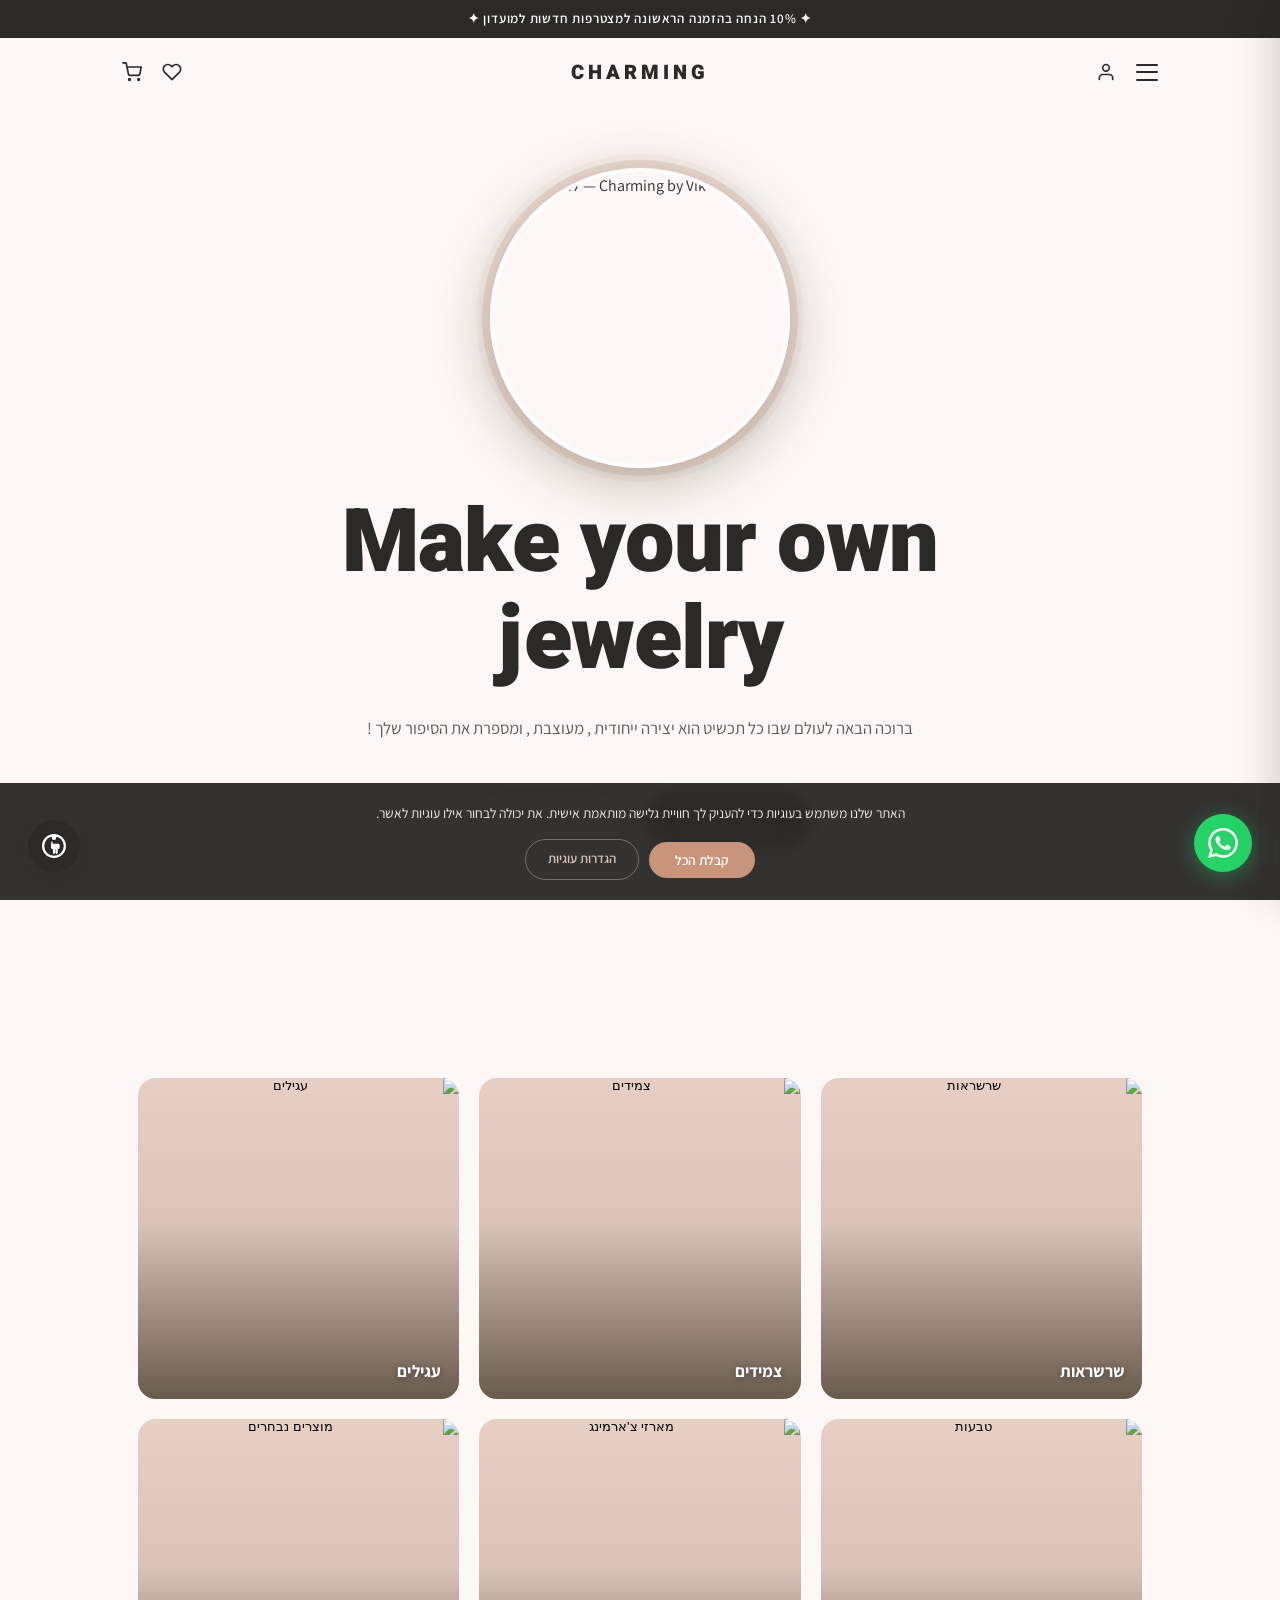
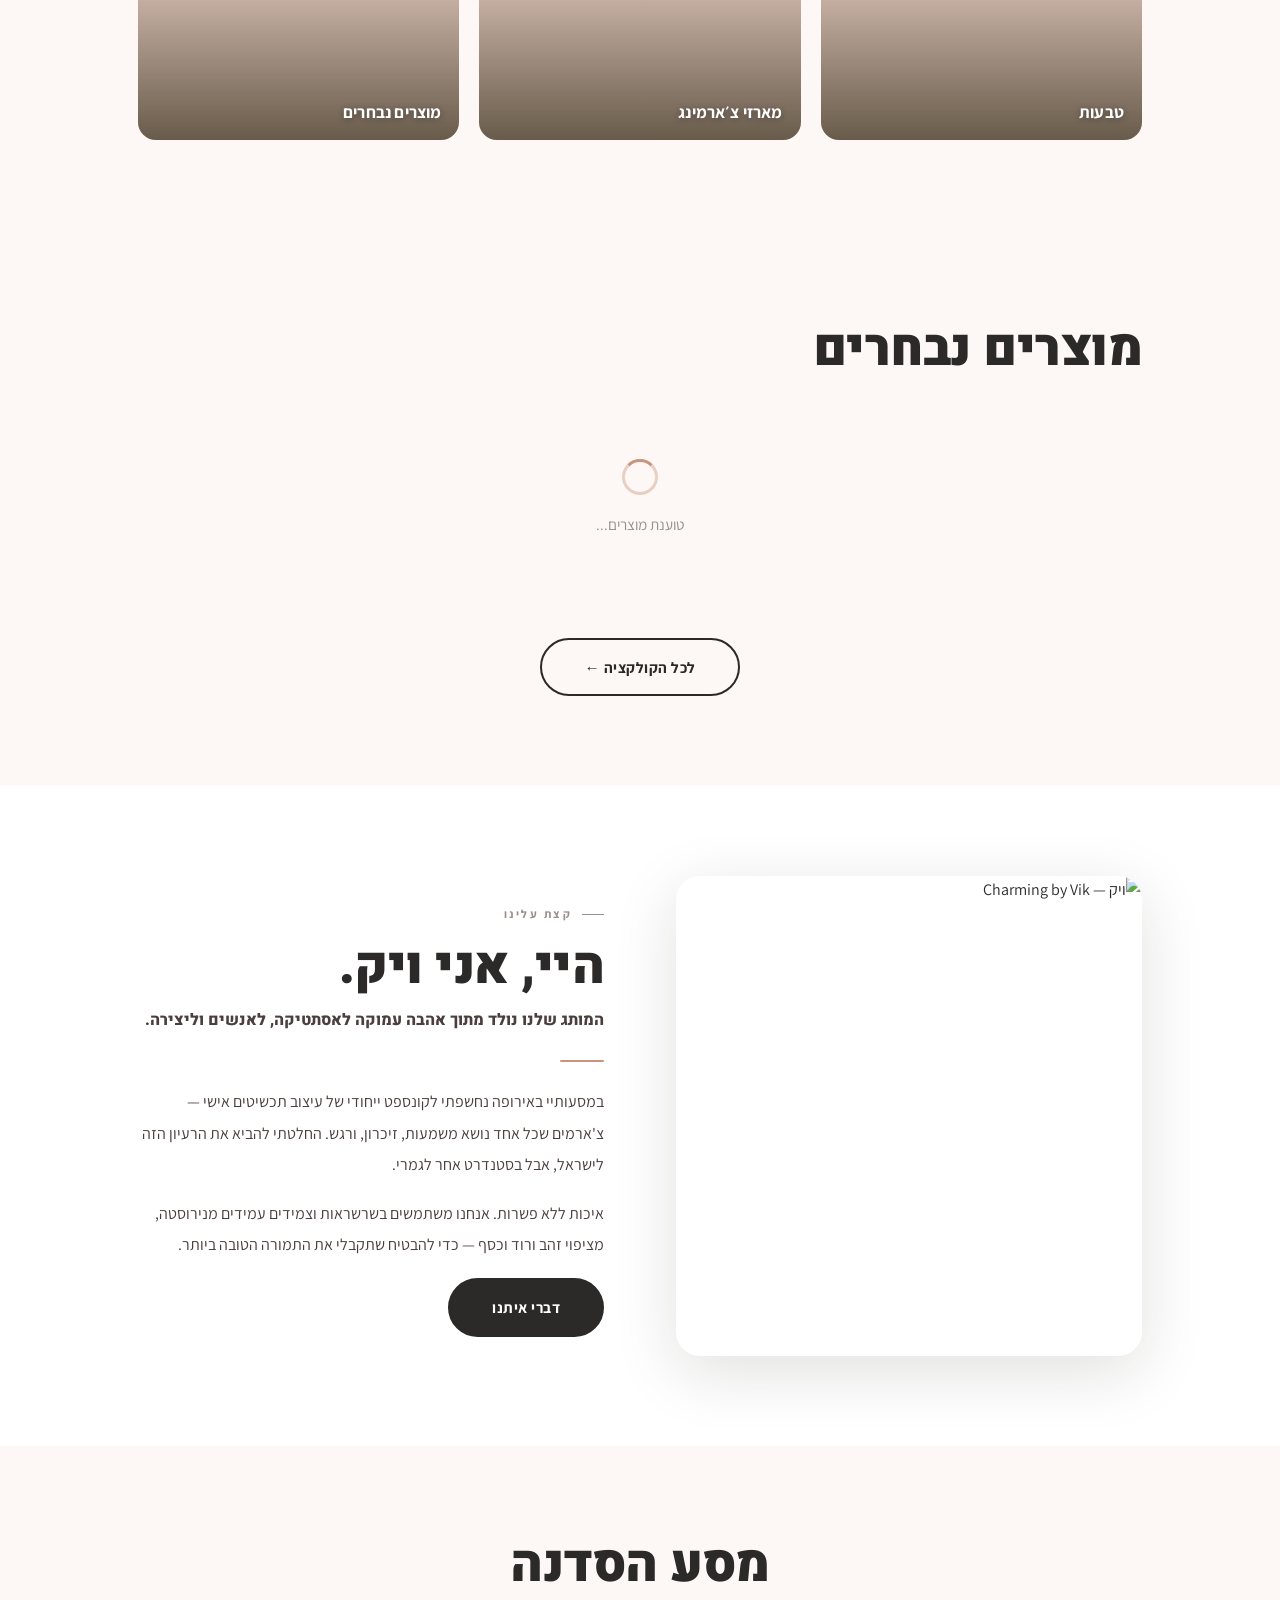
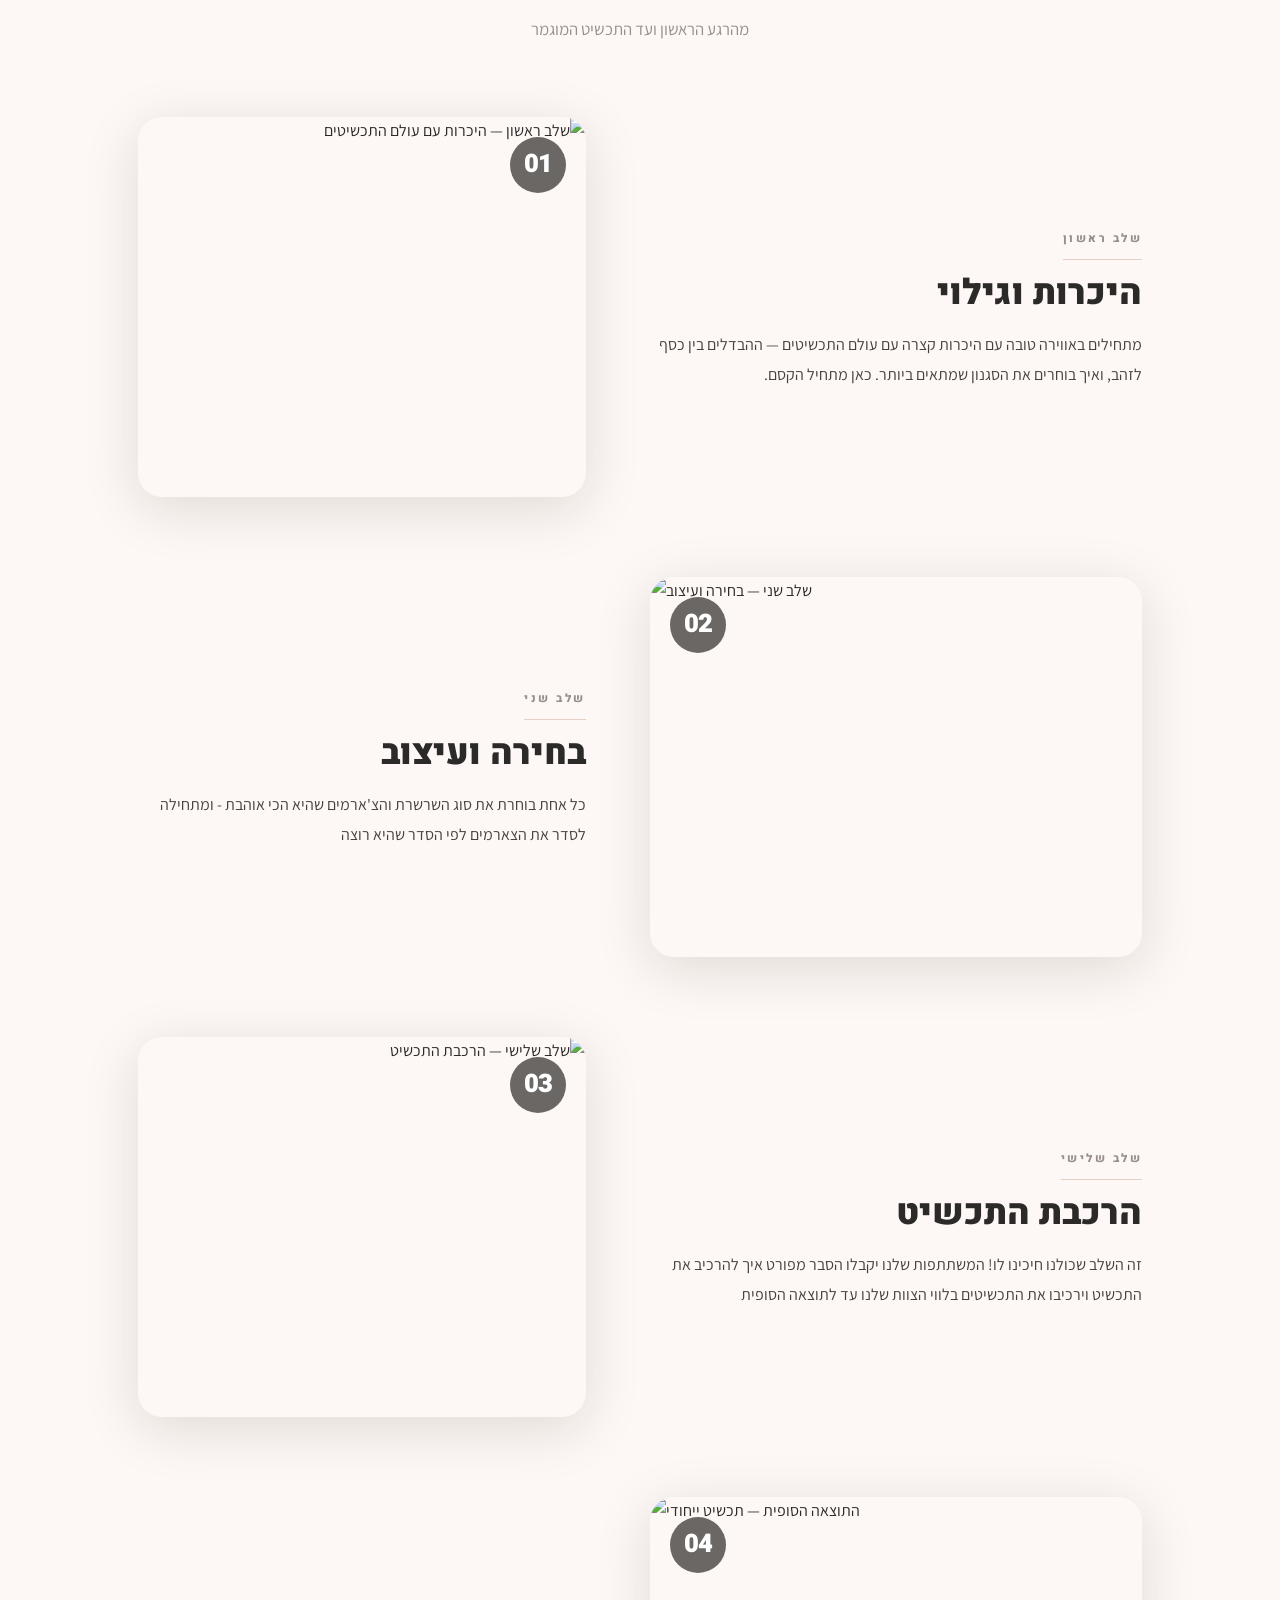
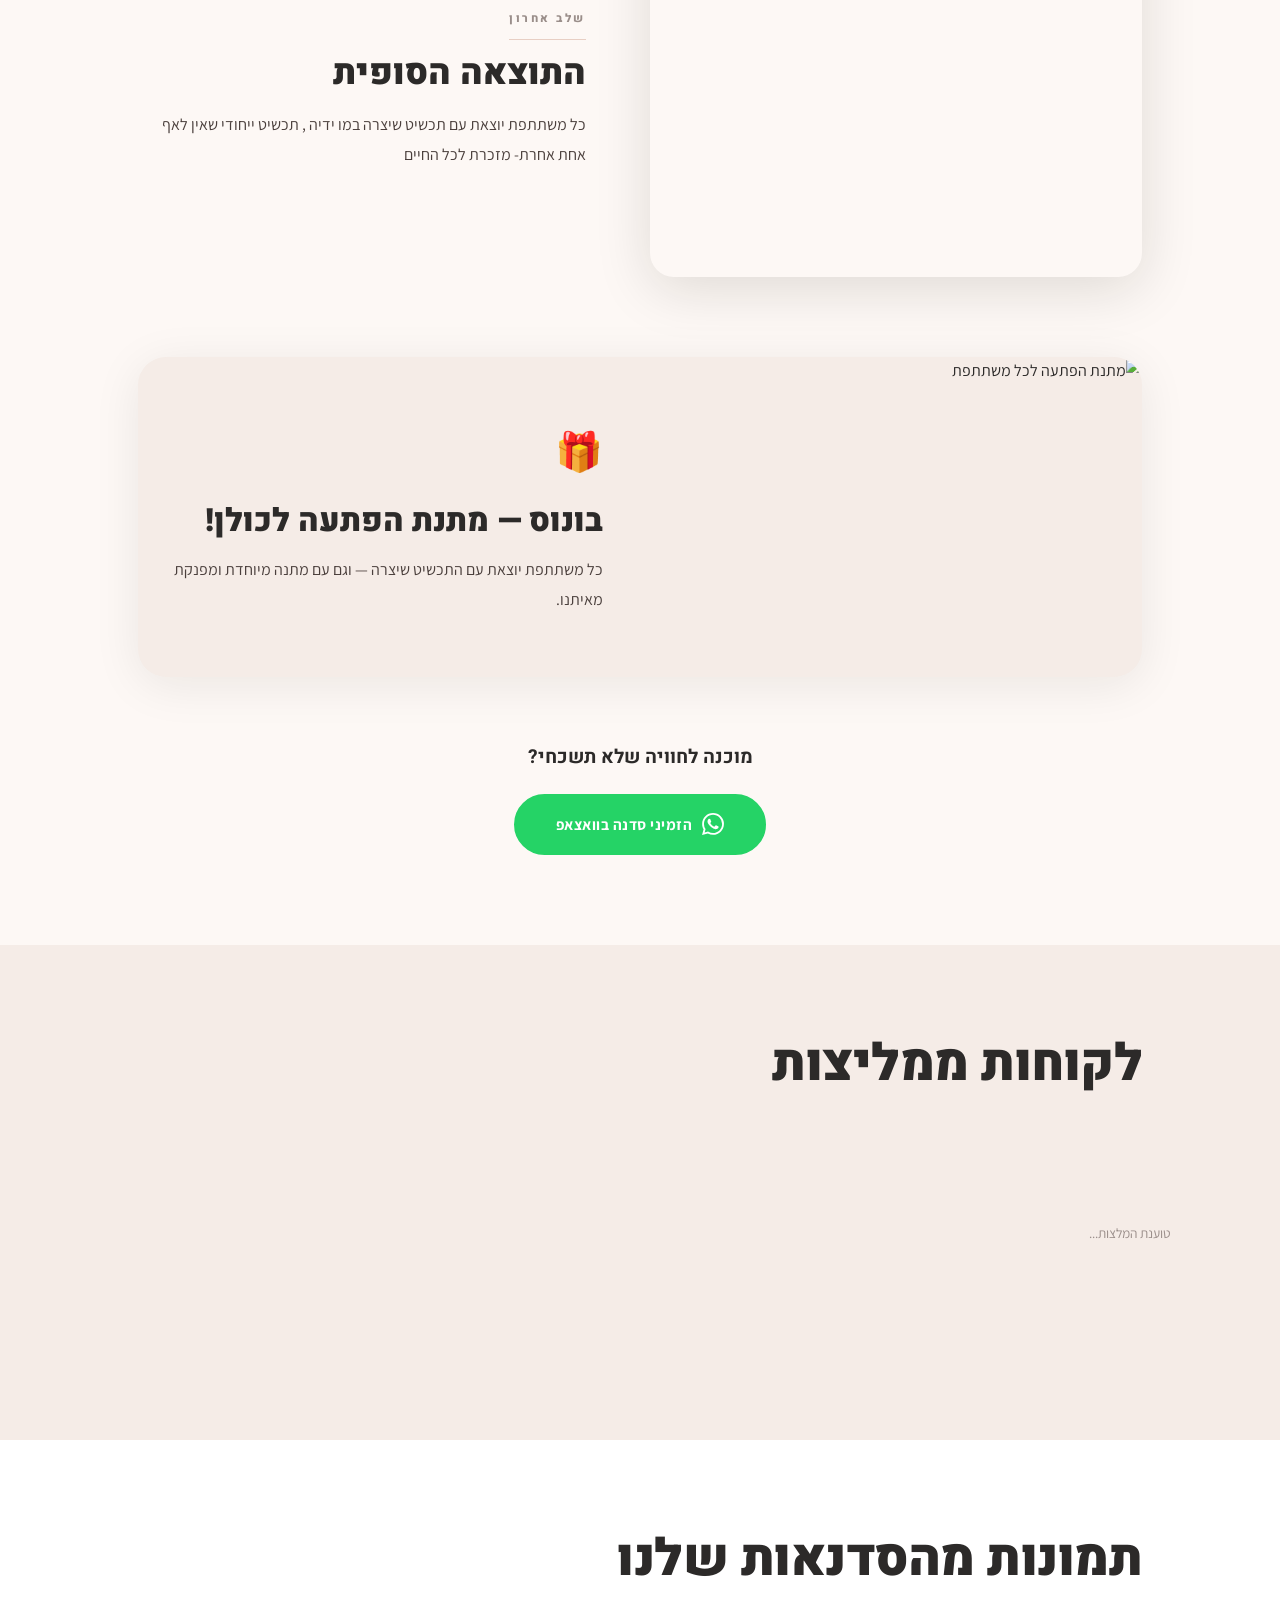
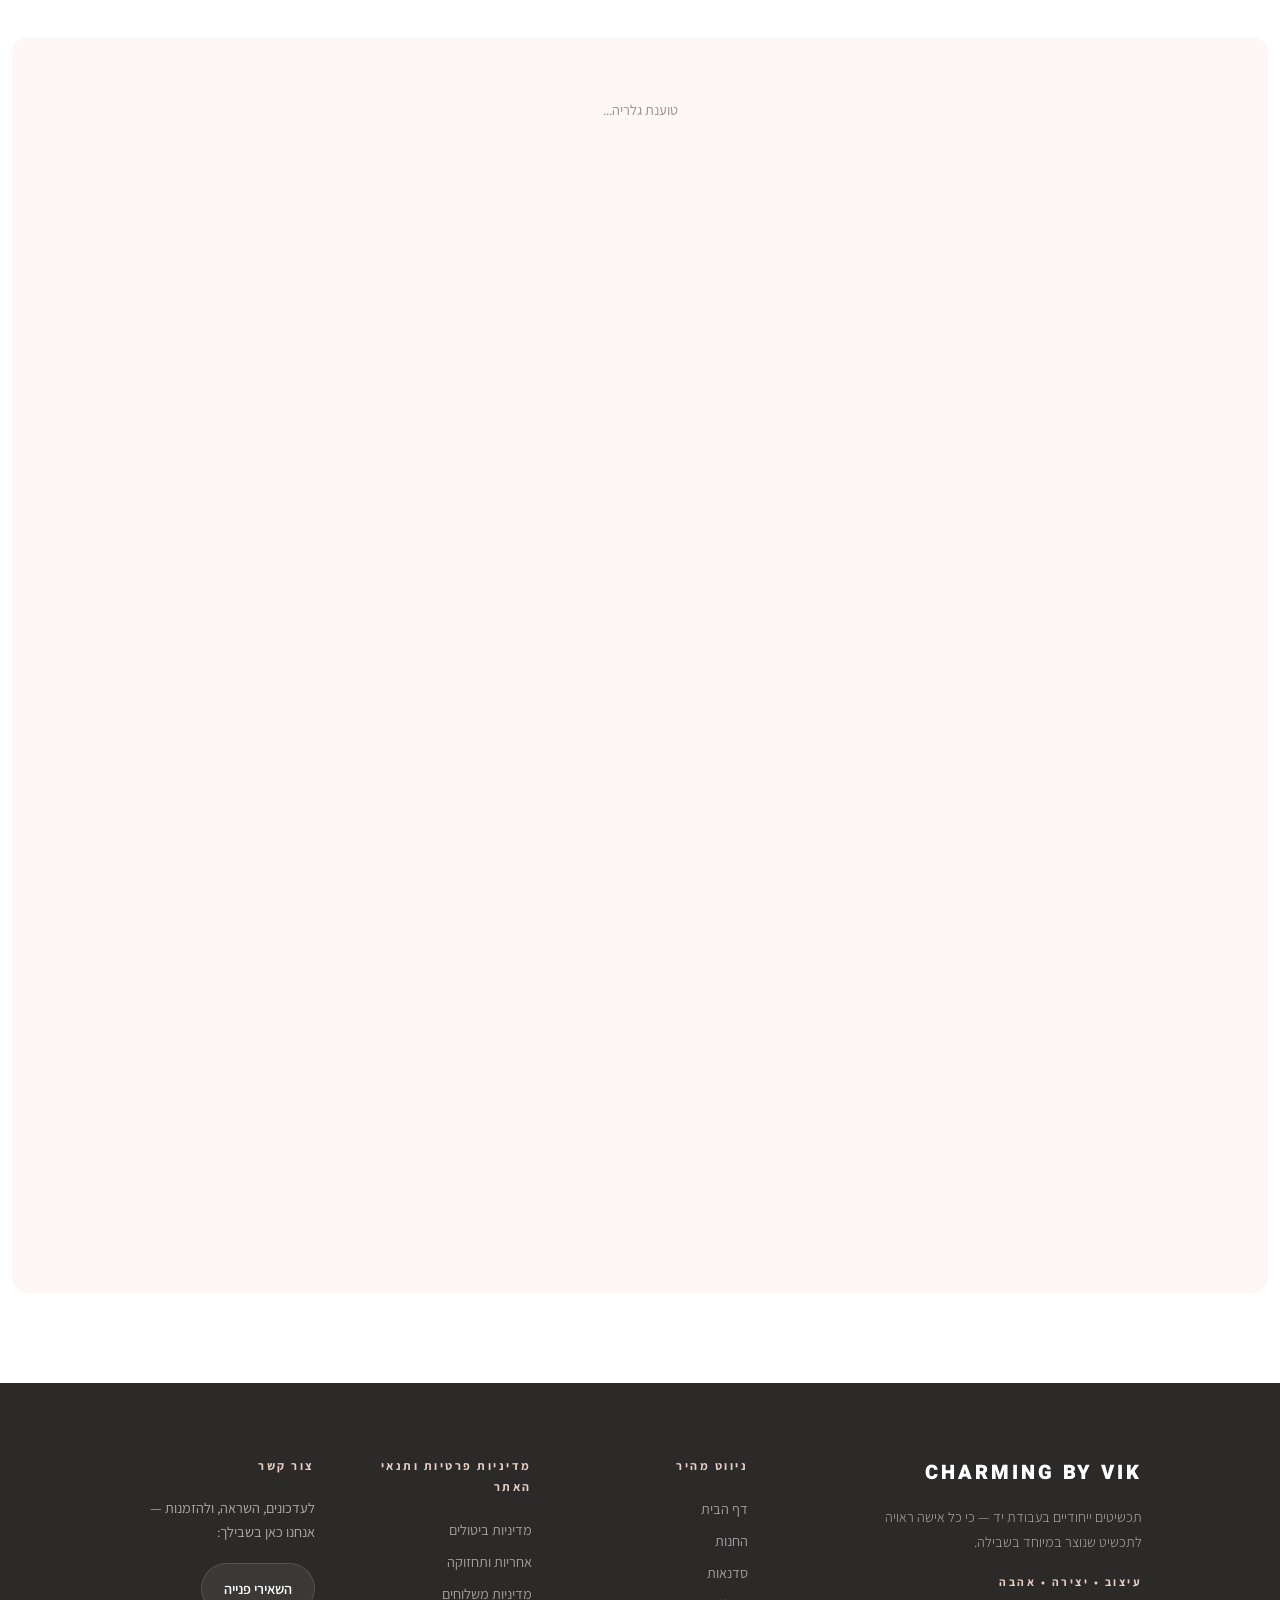
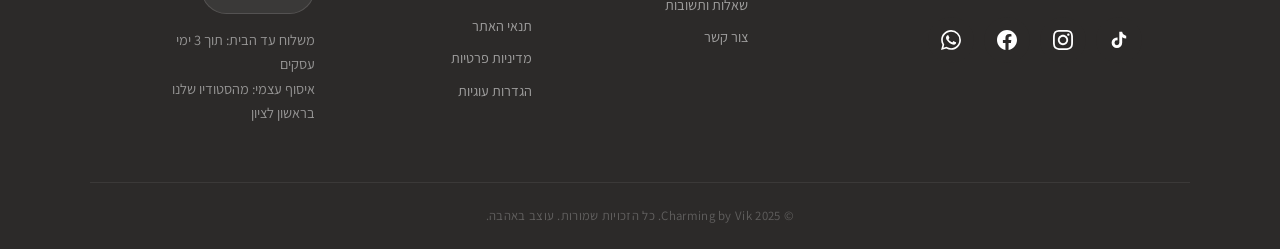
==== index.html @ 774d789e "Fix product page re-render flash: skip duplicate showProduct() if fast-path already rendered" ====
<!DOCTYPE html>
<html lang="he" dir="rtl">
<head>
  <meta charset="UTF-8" />
  <meta name="viewport" content="width=device-width, initial-scale=1.0" />
  <!-- Favicon -->
  <link rel="icon" type="image/png" sizes="32x32" href="https://res.cloudinary.com/dhri2dbek/image/upload/c_thumb,g_center,z_15.0,w_32,h_32,f_auto,q_auto/v1773325210/simbole_xzkmjs.png?v=3">
  <link rel="icon" type="image/png" sizes="16x16" href="https://res.cloudinary.com/dhri2dbek/image/upload/c_thumb,g_center,z_15.0,w_16,h_16,f_auto,q_auto/v1773325210/simbole_xzkmjs.png?v=3">
  <link rel="apple-touch-icon" href="https://res.cloudinary.com/dhri2dbek/image/upload/c_thumb,g_center,z_15.0,w_180,h_180,f_auto,q_auto/v1773325210/simbole_xzkmjs.png?v=3">
  <title>Charming by Vik | תכשיטים ייחודיים בעבודת יד</title>
  <link rel="preconnect" href="https://fonts.googleapis.com" />
  <link rel="preconnect" href="https://fonts.gstatic.com" crossorigin />
  <link rel="preconnect" href="https://res.cloudinary.com" />
  <link rel="stylesheet" href="style.css?v=5" />
  <link href="https://fonts.googleapis.com/css2?family=Assistant:wght@300;400;600;700&family=Heebo:wght@400;700;800;900&display=swap" rel="stylesheet" />
  <link rel="stylesheet" href="https://cdnjs.cloudflare.com/ajax/libs/font-awesome/6.5.0/css/all.min.css" />
  <script src="lang-init.js?v=3"></script>
  <!-- GA4 — consent-gated -->
  <script async src="https://www.googletagmanager.com/gtag/js?id=G-MBC09YG3HY"></script>
  <script src="gtag-init.js"></script>
</head>
<body class="has-ticker">

  <!-- ===== ANNOUNCEMENT BANNER ===== -->
  <div class="ticker-bar" role="banner" aria-label="הודעה">
    <span class="announcement-text" data-i18n="announcement">✦ 10% הנחה בהזמנה הראשונה למצטרפות חדשות למועדון ✦</span>
  </div>
  <script src="banner.js" type="module"></script>

  <!-- Navigation -->
  <header class="navbar">
    <div class="nav-container">
      <div class="nav-side nav-side-end">
        <button class="nav-hamburger" aria-label="פתח תפריט" aria-expanded="false">
          <span></span><span></span><span></span>
        </button>
        <button id="nav-user-btn" class="nav-icon-btn" aria-label="אזור אישי" title="אזור אישי" data-logged-in="0">
          <svg xmlns="http://www.w3.org/2000/svg" width="20" height="20" viewBox="0 0 24 24" fill="none" stroke="currentColor" stroke-width="2" stroke-linecap="round" stroke-linejoin="round"><path d="M20 21v-2a4 4 0 0 0-4-4H8a4 4 0 0 0-4 4v2"/><circle cx="12" cy="7" r="4"/></svg>
        </button>
      </div>
      <a href="index.html" class="logo">CHARMING</a>
      <div class="nav-side nav-side-start">
        <button id="nav-wishlist-btn" class="nav-icon-btn" aria-label="מוצרים שאהבתי" title="מוצרים שאהבתי" style="position:relative;">
          <svg xmlns="http://www.w3.org/2000/svg" width="20" height="20" viewBox="0 0 24 24" fill="none" stroke="currentColor" stroke-width="2" stroke-linecap="round" stroke-linejoin="round"><path d="M20.84 4.61a5.5 5.5 0 0 0-7.78 0L12 5.67l-1.06-1.06a5.5 5.5 0 0 0-7.78 7.78l1.06 1.06L12 21.23l7.78-7.78 1.06-1.06a5.5 5.5 0 0 0 0-7.78z"/></svg>
          <span class="wishlist-badge" style="display:none;">0</span>
        </button>
        <button id="nav-cart-btn" class="nav-icon-btn" aria-label="עגלת קניות" title="עגלת קניות" style="position:relative;">
          <svg xmlns="http://www.w3.org/2000/svg" width="20" height="20" viewBox="0 0 24 24" fill="none" stroke="currentColor" stroke-width="2" stroke-linecap="round" stroke-linejoin="round"><circle cx="9" cy="21" r="1"/><circle cx="20" cy="21" r="1"/><path d="M1 1h4l2.68 13.39a2 2 0 0 0 2 1.61h9.72a2 2 0 0 0 2-1.61L23 6H6"/></svg>
          <span class="cart-badge" style="display:none;">0</span>
        </button>
      </div>
      <nav>
        <ul class="nav-links">
          <li class="nav-top-row">
            <span id="auth-nav-item" class="nav-auth-slot"><a href="#" class="auth-nav-link" id="auth-nav-btn" data-i18n="nav_login">התחברות / הרשמה</a></span>
            <div class="lang-dropdown"><button class="lang-dropdown-btn" aria-label="שפה">Lang</button><div class="lang-dropdown-menu"><button data-lang="he">עברית</button><button data-lang="en">English</button></div></div>
          </li>
          <li class="nav-item-link"><a href="workshops.html" data-i18n="nav_workshops">סדנאות צ'ארמינג</a></li>
          <li class="nav-section-header" data-i18n="nav_shop">חנות</li>
          <li class="nav-item-link"><a href="shop.html" data-i18n="menu_all_collection">כל הקולקציה</a></li>
          <li class="nav-item-expandable">
            <button type="button" class="nav-expand-btn" aria-expanded="false">
              <span>שרשראות</span>
              <svg class="nav-chevron" width="16" height="16" viewBox="0 0 24 24" fill="none" stroke="currentColor" stroke-width="2" stroke-linecap="round" stroke-linejoin="round"><polyline points="6 9 12 15 18 9"/></svg>
            </button>
            <ul class="nav-sublist">
              <li><a href="shop.html?cat=%D7%A9%D7%A8%D7%A9%D7%A8%D7%90%D7%95%D7%AA">כל השרשראות</a></li>
              <li><a href="shop.html?cat=%D7%A9%D7%A8%D7%A9%D7%A8%D7%90%D7%95%D7%AA&sale=1">שרשראות במבצע</a></li>
            </ul>
          </li>
          <li class="nav-item-expandable">
            <button type="button" class="nav-expand-btn" aria-expanded="false">
              <span>צמידים</span>
              <svg class="nav-chevron" width="16" height="16" viewBox="0 0 24 24" fill="none" stroke="currentColor" stroke-width="2" stroke-linecap="round" stroke-linejoin="round"><polyline points="6 9 12 15 18 9"/></svg>
            </button>
            <ul class="nav-sublist">
              <li><a href="shop.html?cat=%D7%A6%D7%9E%D7%99%D7%93%D7%99%D7%9D">כל הצמידים</a></li>
              <li><a href="shop.html?cat=%D7%A6%D7%9E%D7%99%D7%93%D7%99%D7%9D&sale=1">צמידים במבצע</a></li>
            </ul>
          </li>
          <li class="nav-item-expandable">
            <button type="button" class="nav-expand-btn" aria-expanded="false">
              <span>עגילים</span>
              <svg class="nav-chevron" width="16" height="16" viewBox="0 0 24 24" fill="none" stroke="currentColor" stroke-width="2" stroke-linecap="round" stroke-linejoin="round"><polyline points="6 9 12 15 18 9"/></svg>
            </button>
            <ul class="nav-sublist">
              <li><a href="shop.html?cat=%D7%A2%D7%92%D7%99%D7%9C%D7%99%D7%9D">כל העגילים</a></li>
              <li><a href="shop.html?cat=%D7%A2%D7%92%D7%99%D7%9C%D7%99%D7%9D&sale=1">עגילים במבצע</a></li>
            </ul>
          </li>
          <li class="nav-item-expandable">
            <button type="button" class="nav-expand-btn" aria-expanded="false">
              <span>טבעות</span>
              <svg class="nav-chevron" width="16" height="16" viewBox="0 0 24 24" fill="none" stroke="currentColor" stroke-width="2" stroke-linecap="round" stroke-linejoin="round"><polyline points="6 9 12 15 18 9"/></svg>
            </button>
            <ul class="nav-sublist">
              <li><a href="shop.html?cat=%D7%98%D7%91%D7%A2%D7%95%D7%AA">כל הטבעות</a></li>
              <li><a href="shop.html?cat=%D7%98%D7%91%D7%A2%D7%95%D7%AA&sale=1">טבעות במבצע</a></li>
            </ul>
          </li>
          <li class="nav-item-expandable">
            <button type="button" class="nav-expand-btn" aria-expanded="false">
              <span>מארזי Charming</span>
              <svg class="nav-chevron" width="16" height="16" viewBox="0 0 24 24" fill="none" stroke="currentColor" stroke-width="2" stroke-linecap="round" stroke-linejoin="round"><polyline points="6 9 12 15 18 9"/></svg>
            </button>
            <ul class="nav-sublist">
              <li><a href="shop.html?cat=%D7%9E%D7%90%D7%A8%D7%96%D7%99%20Charming">כל המארזים</a></li>
              <li><a href="shop.html?cat=%D7%9E%D7%90%D7%A8%D7%96%D7%99%20Charming&sale=1">מארזים במבצע</a></li>
            </ul>
          </li>
          <li class="nav-item-link nav-link-accent"><a href="shop.html?sale=1">מבצעים</a></li>
          <li class="nav-item-link"><a href="workshops.html#signup" data-i18n="nav_contact">צור קשר</a></li>
        </ul>
      </nav>
    </div>
  </header>

<div id="main-wrapper">

  <div id="view-home" class="v-section">

  <!-- ===== HERO ===== -->
  <section id="home" class="hero">
    <div class="hero-logo-wrap">
      <img src="https://res.cloudinary.com/dhri2dbek/image/upload/f_auto,q_auto/v1774700777/IMG_0993_d2kokk.jpg" alt="Charming by Vik — לוגו" class="hero-logo-img" fetchpriority="high" decoding="async" />
    </div>
    <div class="hero-content">
      <h1 class="hero-title">Make your own jewelry</h1>
      <p class="hero-subtitle" data-i18n="hero_subtitle">ברוכה הבאה לעולם שבו כל תכשיט הוא יצירה ייחודית , מעוצבת , ומספרת את הסיפור שלך !</p>
      <div class="hero-cta-group">
        <a href="https://wa.me/972524131991?text=%D7%94%D7%99%D7%99%20%D7%95%D7%99%D7%A7%20%2C%20%D7%94%D7%92%D7%A2%D7%AA%D7%99%20%D7%93%D7%A8%D7%9A%20%D7%90%D7%AA%D7%A8%20Charming%20%E2%9C%A8%0A%D7%90%D7%A9%D7%9E%D7%97%20%D7%9C%D7%94%D7%AA%D7%99%D7%99%D7%A2%D7%A5%20%D7%90%D7%99%D7%AA%D7%9A%20%D7%91%D7%A0%D7%95%D7%92%D7%A2%20%D7%9C%D7%A4%D7%A8%D7%99%D7%98%20%D7%A9%D7%A8%D7%90%D7%99%D7%AA%D7%99%20%D7%90%D7%95%20%D7%9C%D7%92%D7%91%D7%99%20%D7%94%D7%A1%D7%93%D7%A0%D7%90%D7%95%D7%AA%20%D7%A9%D7%9C%D7%9A%20%21" target="_blank" rel="noopener noreferrer" class="btn" data-i18n="hero_btn_workshop">הזמיני סדנה</a>
        <a href="shop.html" class="btn btn-outline" data-i18n="hero_btn_shop">לחנות שלנו</a>
      </div>
    </div>
  </section>

  <!-- ===== CATEGORIES ===== -->
  <section class="categories-section">
    <div class="container">
      <div class="categories-grid">

        <!-- שרשראות -->
        <button class="category-card" data-nav="shop.html?cat=שרשראות" aria-label="קנה שרשראות">
          <img
            src="https://res.cloudinary.com/dhri2dbek/image/upload/f_auto,q_auto/v1773270781/%D7%A6%D7%99%D7%9C%D7%95%D7%9D_%D7%9E%D7%A1%D7%9A_2026-03-08_%D7%91-0.06.42_uzf20t.png"
            alt="שרשראות"
            loading="lazy"
            decoding="async"
          />
          <div class="category-card-overlay">
            <span class="category-card-label" data-i18n="cat_necklaces">שרשראות</span>
          </div>
        </button>

        <!-- צמידים -->
        <button class="category-card" data-nav="shop.html?cat=צמידים" aria-label="קנה צמידים">
          <img
            src="https://res.cloudinary.com/dhri2dbek/image/upload/f_auto,q_auto/v1773270781/%D7%A6%D7%99%D7%9C%D7%95%D7%9D_%D7%9E%D7%A1%D7%9A_2026-03-08_%D7%91-0.03.54_t6qdeu.png"
            alt="צמידים"
            loading="lazy"
            decoding="async"
          />
          <div class="category-card-overlay">
            <span class="category-card-label" data-i18n="cat_bracelets">צמידים</span>
          </div>
        </button>

        <!-- עגילים -->
        <button class="category-card" data-nav="shop.html?cat=עגילים" aria-label="קנה עגילים">
          <img
            src="https://res.cloudinary.com/dhri2dbek/image/upload/f_auto,q_auto/v1773270781/%D7%A6%D7%99%D7%9C%D7%95%D7%9D_%D7%9E%D7%A1%D7%9A_2026-03-08_%D7%91-0.03.08_t7chdp.png"
            alt="עגילים"
            loading="lazy"
            decoding="async"
          />
          <div class="category-card-overlay">
            <span class="category-card-label" data-i18n="cat_earrings">עגילים</span>
          </div>
        </button>

        <!-- טבעות -->
        <button class="category-card" data-nav="shop.html?cat=טבעות" aria-label="קנה טבעות">
          <img
            src="https://res.cloudinary.com/dhri2dbek/image/upload/f_auto,q_auto/v1773270781/%D7%A6%D7%99%D7%9C%D7%95%D7%9D_%D7%9E%D7%A1%D7%9A_2026-03-08_%D7%91-0.07.57_ughsft.png"
            alt="טבעות"
            loading="lazy"
            decoding="async"
          />
          <div class="category-card-overlay">
            <span class="category-card-label" data-i18n="cat_rings">טבעות</span>
          </div>
        </button>

        <!-- מארזי צ'ארמינג -->
        <button class="category-card" data-nav="shop.html?cat=מארזי Charming ביתיים" aria-label="מארזי צ'ארמינג">
          <img
            src="https://images.unsplash.com/photo-1596073419667-9d77d59f1d0a?w=600&h=600&fit=crop&q=80"
            alt="מארזי צ'ארמינג"
            loading="lazy"
            decoding="async"
          />
          <div class="category-card-overlay">
            <span class="category-card-label" data-i18n="cat_sets">מארזי צ׳ארמינג</span>
          </div>
        </button>

        <!-- מוצרים נבחרים -->
        <button class="category-card" data-nav="shop.html?featured=1" aria-label="מוצרים נבחרים">
          <img
            src="https://images.unsplash.com/photo-1515562141207-7a88fb7ce338?w=600&h=600&fit=crop&q=80"
            alt="מוצרים נבחרים"
            loading="lazy"
            decoding="async"
          />
          <div class="category-card-overlay">
            <span class="category-card-label" data-i18n="cat_featured">מוצרים נבחרים</span>
          </div>
        </button>

      </div>
    </div>
  </section>

  <!-- ===== SHOP — FEATURED PRODUCTS ===== -->
  <section id="shop" class="shop-section">
    <div class="container">
      <h2 class="section-title" data-i18n="shop_preview_title">מוצרים נבחרים</h2>

      <div id="home-catalog-grid" class="shop-grid">
        <div id="home-catalog-loading" class="catalog-loading">
          <div class="catalog-spinner"></div>
          <p>טוענת מוצרים...</p>
        </div>
      </div>
      <div id="home-catalog-empty" class="catalog-empty" style="display:none">
        <p>אין מוצרים מומלצים להצגה כרגע — חיזרי בקרוב!</p>
      </div>

      <div style="text-align:center;margin-top:40px;">
        <a href="shop.html" class="btn btn-outline" data-i18n="shop_preview_btn">לכל הקולקציה ←</a>
      </div>
    </div>
  </section>

  <!-- ===== ABOUT ===== -->
  <section id="about" class="about-section">
    <div class="container">
      <div class="about-layout">
        <div class="about-img-wrap">
          <img src="https://res.cloudinary.com/dhri2dbek/image/upload/f_auto,q_auto/v1773270753/%D7%A6%D7%99%D7%9C%D7%95%D7%9D_%D7%9E%D7%A1%D7%9A_2026-03-08_%D7%91-0.12.47_sicnep.png" alt="ויק — Charming by Vik" loading="lazy" decoding="async" />
        </div>
        <div class="about-text">
          <span class="section-eyebrow" data-i18n="about_eyebrow">קצת עלינו</span>
          <h2 class="section-title" data-i18n="about_title">היי, אני ויק.</h2>
          <p class="about-sub" data-i18n="about_subtitle">המותג שלנו נולד מתוך אהבה עמוקה לאסתטיקה, לאנשים וליצירה.</p>
          <div class="about-divider"></div>
          <p data-i18n="about_p1">
            במסעותיי באירופה נחשפתי לקונספט ייחודי של <strong>עיצוב תכשיטים אישי</strong> — צ'ארמים שכל אחד נושא משמעות, זיכרון, ורגש. החלטתי להביא את הרעיון הזה לישראל, אבל בסטנדרט אחר לגמרי.
          </p>
          <p data-i18n="about_p2">
            <strong>איכות ללא פשרות.</strong> אנחנו משתמשים בשרשראות וצמידים עמידים מנירוסטה, מציפוי זהב ורוד וכסף — כדי להבטיח שתקבלי את התמורה הטובה ביותר.
          </p>
          <a href="https://wa.me/972524131991?text=%D7%94%D7%99%D7%99%20%D7%95%D7%99%D7%A7%20%2C%20%D7%94%D7%92%D7%A2%D7%AA%D7%99%20%D7%93%D7%A8%D7%9A%20%D7%90%D7%AA%D7%A8%20Charming%20%E2%9C%A8%0A%D7%90%D7%A9%D7%9E%D7%97%20%D7%9C%D7%94%D7%AA%D7%99%D7%99%D7%A2%D7%A5%20%D7%90%D7%99%D7%AA%D7%9A%20%D7%91%D7%A0%D7%95%D7%92%D7%A2%20%D7%9C%D7%A4%D7%A8%D7%99%D7%98%20%D7%A9%D7%A8%D7%90%D7%99%D7%AA%D7%99%20%D7%90%D7%95%20%D7%9C%D7%92%D7%91%D7%99%20%D7%94%D7%A1%D7%93%D7%A0%D7%90%D7%95%D7%AA%20%D7%A9%D7%9C%D7%9A%20%21" target="_blank" rel="noopener noreferrer" class="btn" data-i18n="about_btn">דברי איתנו</a>
        </div>
      </div>
    </div>
  </section>

  <!-- ===== WORKSHOP JOURNEY ===== -->
  <section class="journey-section">
    <div class="container">
      <div class="journey-header">
        <h2 class="section-title" data-i18n="journey_title">מסע הסדנה</h2>
        <p class="journey-subtitle" data-i18n="journey_subtitle">מהרגע הראשון ועד התכשיט המוגמר</p>
      </div>

      <div class="journey-steps">

        <!-- Step 1 -->
        <div class="journey-step">
          <div class="journey-step-text">
            <span class="step-label" data-i18n="step1_label">שלב ראשון</span>
            <h3 data-i18n="step1_title">היכרות וגילוי</h3>
            <p data-i18n="step1_desc">
              מתחילים באווירה טובה עם היכרות קצרה עם עולם התכשיטים — ההבדלים בין כסף לזהב, ואיך בוחרים את הסגנון שמתאים ביותר. כאן מתחיל הקסם.
            </p>
          </div>
          <div class="journey-step-img">
            <img src="https://res.cloudinary.com/dhri2dbek/image/upload/f_auto,q_auto/v1774700830/IMG_7607_sr1pij.jpg" alt="שלב ראשון — היכרות עם עולם התכשיטים" loading="lazy" decoding="async" class="object-cover rounded-lg" />
            <span class="journey-step-badge">01</span>
          </div>
        </div>

        <!-- Step 2 -->
        <div class="journey-step journey-step--flip">
          <div class="journey-step-text">
            <span class="step-label" data-i18n="step2_label">שלב שני</span>
            <h3 data-i18n="step2_title">בחירה ועיצוב</h3>
            <p data-i18n="step2_desc">
              כל אחת בוחרת את סוג השרשרת והצ'ארמים שהיא הכי אוהבת - ומתחילה לסדר את הצארמים לפי הסדר שהיא רוצה
            </p>
          </div>
          <div class="journey-step-img">
            <img src="https://res.cloudinary.com/dhri2dbek/image/upload/f_auto,q_auto/v1774700866/1112_axxkwm.png" alt="שלב שני — בחירה ועיצוב" loading="lazy" decoding="async" class="object-cover rounded-lg" />
            <span class="journey-step-badge">02</span>
          </div>
        </div>

        <!-- Step 3 -->
        <div class="journey-step">
          <div class="journey-step-text">
            <span class="step-label" data-i18n="step3_label">שלב שלישי</span>
            <h3 data-i18n="step3_title">הרכבת התכשיט</h3>
            <p data-i18n="step3_desc">
              זה השלב שכולנו חיכינו לו! המשתתפות שלנו יקבלו הסבר מפורט איך להרכיב את התכשיט וירכיבו את התכשיטים בלווי הצוות שלנו עד לתוצאה הסופית
            </p>
          </div>
          <div class="journey-step-img">
            <img src="https://res.cloudinary.com/dhri2dbek/image/upload/f_auto,q_auto/v1774700938/IMG_7968_odira3.jpg" alt="שלב שלישי — הרכבת התכשיט" loading="lazy" decoding="async" class="object-cover rounded-lg" />
            <span class="journey-step-badge">03</span>
          </div>
        </div>

        <!-- Step 4 -->
        <div class="journey-step journey-step--flip">
          <div class="journey-step-text">
            <span class="step-label" data-i18n="step4_label">שלב אחרון</span>
            <h3 data-i18n="step4_title">התוצאה הסופית</h3>
            <p data-i18n="step4_desc">
              כל משתתפת יוצאת עם תכשיט שיצרה במו ידיה , תכשיט ייחודי שאין לאף אחת אחרת- מזכרת לכל החיים
            </p>
          </div>
          <div class="journey-step-img">
            <img src="https://res.cloudinary.com/dhri2dbek/image/upload/f_auto,q_auto/v1773270807/3828f683-2dfb-4a71-9f0d-6b0d15ee7718_xjdmvj.jpg" alt="התוצאה הסופית — תכשיט ייחודי" loading="lazy" decoding="async" class="object-cover rounded-lg" />
            <span class="journey-step-badge">04</span>
          </div>
        </div>

      </div>

      <!-- Gift / Surprise Stage -->
      <div class="journey-gift">
        <div class="journey-gift-img">
          <img src="https://res.cloudinary.com/dhri2dbek/image/upload/f_auto,q_auto/v1773273155/giftimage_vilxle.png" alt="מתנת הפתעה לכל משתתפת" loading="lazy" decoding="async" />
        </div>
        <div class="journey-gift-text">
          <span class="gift-badge">🎁</span>
          <h3 data-i18n="gift_title">בונוס — מתנת הפתעה לכולן!</h3>
          <p data-i18n="gift_desc">
            כל משתתפת יוצאת עם התכשיט שיצרה — וגם עם מתנה מיוחדת ומפנקת מאיתנו.
          </p>
        </div>
      </div>

      <!-- Journey CTA -->
      <div class="journey-cta">
        <p class="journey-cta-lead" data-i18n="journey_cta">מוכנה לחוויה שלא תשכחי?</p>
        <a
          href="https://wa.me/972524131991?text=%D7%94%D7%99%D7%99%20%D7%95%D7%99%D7%A7%20%2C%20%D7%94%D7%92%D7%A2%D7%AA%D7%99%20%D7%93%D7%A8%D7%9A%20%D7%90%D7%AA%D7%A8%20Charming%20%E2%9C%A8%0A%D7%90%D7%A9%D7%9E%D7%97%20%D7%9C%D7%94%D7%AA%D7%99%D7%99%D7%A2%D7%A5%20%D7%90%D7%99%D7%AA%D7%9A%20%D7%91%D7%A0%D7%95%D7%92%D7%A2%20%D7%9C%D7%A4%D7%A8%D7%99%D7%98%20%D7%A9%D7%A8%D7%90%D7%99%D7%AA%D7%99%20%D7%90%D7%95%20%D7%9C%D7%92%D7%91%D7%99%20%D7%94%D7%A1%D7%93%D7%A0%D7%90%D7%95%D7%AA%20%D7%A9%D7%9C%D7%9A%20%21"
          target="_blank"
          rel="noopener noreferrer"
          class="btn btn-whatsapp"
        >
          <svg viewBox="0 0 24 24" aria-hidden="true"><path d="M17.472 14.382c-.297-.149-1.758-.867-2.03-.967-.273-.099-.471-.148-.67.15-.197.297-.767.966-.94 1.164-.173.199-.347.223-.644.075-.297-.15-1.255-.463-2.39-1.475-.883-.788-1.48-1.761-1.653-2.059-.173-.297-.018-.458.13-.606.134-.133.298-.347.446-.52.149-.174.198-.298.298-.497.099-.198.05-.371-.025-.52-.075-.149-.669-1.612-.916-2.207-.242-.579-.487-.5-.669-.51-.173-.008-.371-.01-.57-.01-.198 0-.52.074-.792.372-.272.297-1.04 1.016-1.04 2.479 0 1.462 1.065 2.875 1.213 3.074.149.198 2.096 3.2 5.077 4.487.709.306 1.262.489 1.694.625.712.227 1.36.195 1.871.118.571-.085 1.758-.719 2.006-1.413.248-.694.248-1.289.173-1.413-.074-.124-.272-.198-.57-.347m-5.421 7.403h-.004a9.87 9.87 0 0 1-5.031-1.378l-.361-.214-3.741.982.998-3.648-.235-.374a9.86 9.86 0 0 1-1.51-5.26c.001-5.45 4.436-9.884 9.888-9.884 2.64 0 5.122 1.03 6.988 2.898a9.825 9.825 0 0 1 2.893 6.994c-.003 5.45-4.437 9.884-9.885 9.884m8.413-18.297A11.815 11.815 0 0 0 12.05 0C5.495 0 .16 5.335.157 11.892c0 2.096.547 4.142 1.588 5.945L.057 24l6.305-1.654a11.882 11.882 0 0 0 5.683 1.448h.005c6.554 0 11.89-5.335 11.893-11.893a11.821 11.821 0 0 0-3.48-8.413z"/></svg>
          <span data-i18n="journey_btn">הזמיני סדנה בוואצאפ</span>
        </a>
      </div>
    </div>
  </section>

  <!-- ===== TESTIMONIALS ===== -->
  <section class="testimonials-section">
    <div class="container">
      <h2 class="section-title" data-i18n="testimonials_title">לקוחות ממליצות</h2>
    </div>

    <div class="tst-marquee">
      <div class="tst-marquee-track" id="testimonialsTrack">
        <!-- Loaded dynamically from Firestore -->
        <div id="tst-placeholder" style="display:flex;align-items:center;justify-content:center;width:300px;height:200px;color:var(--muted);font-size:0.85rem;">טוענת המלצות...</div>
      </div>
    </div>
  </section>

  <!-- ===== GALLERY COLLAGE ===== -->
  <section class="collage-section">
    <div class="container collage-header">
      <h2 class="section-title" data-i18n="collage_title">תמונות מהסדנאות שלנו</h2>
    </div>
    <div class="collage-grid" id="collage-grid">
      <!-- Loaded dynamically from Cloudinary via Firestore -->
      <div id="collage-loading" class="collage-item" style="grid-column:1/-1;text-align:center;padding:60px 0;color:#9a8e8a;font-size:0.9rem;">טוענת גלריה...</div>
    </div>
  </section>

  </div><!-- /view-home -->

  <!-- ===== FOOTER ===== -->
  <footer class="footer" id="footer-contact">
    <div class="container footer-grid">
      <div class="footer-brand">
        <h3 class="footer-logo">CHARMING by Vik</h3>
        <p data-i18n="footer_desc">תכשיטים ייחודיים בעבודת יד — כי כל אישה ראויה לתכשיט שנוצר במיוחד בשבילה.</p>
        <span class="footer-tagline" data-i18n="footer_tagline">עיצוב • יצירה • אהבה</span>
        <div class="footer-social">
          <!-- TikTok -->
          <a href="https://www.tiktok.com/@charming.by.vik" target="_blank" rel="noopener noreferrer" class="social-icon" aria-label="TikTok">
            <svg viewBox="0 0 24 24" xmlns="http://www.w3.org/2000/svg"><path d="M19.59 6.69a4.83 4.83 0 0 1-3.77-4.25V2h-3.45v13.67a2.89 2.89 0 0 1-2.88 2.5 2.89 2.89 0 0 1-2.89-2.89 2.89 2.89 0 0 1 2.89-2.89c.28 0 .54.04.79.1V9.01a6.33 6.33 0 0 0-.79-.05 6.34 6.34 0 0 0-6.34 6.34 6.34 6.34 0 0 0 6.34 6.34 6.34 6.34 0 0 0 6.33-6.34V8.69a8.27 8.27 0 0 0 4.83 1.55V6.79a4.85 4.85 0 0 1-1.06-.1z"/></svg>
          </a>
          <!-- Instagram -->
          <a href="https://www.instagram.com/charming_by_vik/" target="_blank" rel="noopener noreferrer" class="social-icon" aria-label="Instagram">
            <svg viewBox="0 0 24 24" xmlns="http://www.w3.org/2000/svg"><path d="M12 2.163c3.204 0 3.584.012 4.85.07 3.252.148 4.771 1.691 4.919 4.919.058 1.265.069 1.645.069 4.849 0 3.205-.012 3.584-.069 4.849-.149 3.225-1.664 4.771-4.919 4.919-1.266.058-1.644.07-4.85.07-3.204 0-3.584-.012-4.849-.07-3.26-.149-4.771-1.699-4.919-4.92-.058-1.265-.07-1.644-.07-4.849 0-3.204.013-3.583.07-4.849.149-3.227 1.664-4.771 4.919-4.919 1.266-.057 1.645-.069 4.849-.069zm0-2.163c-3.259 0-3.667.014-4.947.072-4.358.2-6.78 2.618-6.98 6.98-.059 1.281-.073 1.689-.073 4.948 0 3.259.014 3.668.072 4.948.2 4.358 2.618 6.78 6.98 6.98 1.281.058 1.689.072 4.948.072 3.259 0 3.668-.014 4.948-.072 4.354-.2 6.782-2.618 6.979-6.98.059-1.28.073-1.689.073-4.948 0-3.259-.014-3.667-.072-4.947-.196-4.354-2.617-6.78-6.979-6.98-1.281-.059-1.69-.073-4.949-.073zm0 5.838c-3.403 0-6.162 2.759-6.162 6.162s2.759 6.163 6.162 6.163 6.162-2.759 6.162-6.163c0-3.403-2.759-6.162-6.162-6.162zm0 10.162c-2.209 0-4-1.79-4-4 0-2.209 1.791-4 4-4s4 1.791 4 4c0 2.21-1.791 4-4 4zm6.406-11.845c-.796 0-1.441.645-1.441 1.44s.645 1.44 1.441 1.44c.795 0 1.439-.645 1.439-1.44s-.644-1.44-1.439-1.44z"/></svg>
          </a>
          <!-- Facebook -->
          <a href="https://www.facebook.com/share/1HLypMZMrJ/?mibextid=wwXIfr" target="_blank" rel="noopener noreferrer" class="social-icon" aria-label="Facebook">
            <svg viewBox="0 0 24 24" xmlns="http://www.w3.org/2000/svg"><path d="M24 12.073c0-6.627-5.373-12-12-12s-12 5.373-12 12c0 5.99 4.388 10.954 10.125 11.854v-8.385H7.078v-3.47h3.047V9.43c0-3.007 1.792-4.669 4.533-4.669 1.312 0 2.686.235 2.686.235v2.953H15.83c-1.491 0-1.956.925-1.956 1.874v2.25h3.328l-.532 3.47h-2.796v8.385C19.612 23.027 24 18.062 24 12.073z"/></svg>
          </a>
          <!-- WhatsApp -->
          <a href="https://wa.me/972524131991?text=%D7%94%D7%99%D7%99%20%D7%95%D7%99%D7%A7%20%2C%20%D7%94%D7%92%D7%A2%D7%AA%D7%99%20%D7%93%D7%A8%D7%9A%20%D7%90%D7%AA%D7%A8%20Charming%20%E2%9C%A8%0A%D7%90%D7%A9%D7%9E%D7%97%20%D7%9C%D7%94%D7%AA%D7%99%D7%99%D7%A2%D7%A5%20%D7%90%D7%99%D7%AA%D7%9A%20%D7%91%D7%A0%D7%95%D7%92%D7%A2%20%D7%9C%D7%A4%D7%A8%D7%99%D7%98%20%D7%A9%D7%A8%D7%90%D7%99%D7%AA%D7%99%20%D7%90%D7%95%20%D7%9C%D7%92%D7%91%D7%99%20%D7%94%D7%A1%D7%93%D7%A0%D7%90%D7%95%D7%AA%20%D7%A9%D7%9C%D7%9A%20%21" target="_blank" rel="noopener noreferrer" class="social-icon" aria-label="WhatsApp">
            <svg viewBox="0 0 24 24" xmlns="http://www.w3.org/2000/svg"><path d="M17.472 14.382c-.297-.149-1.758-.867-2.03-.967-.273-.099-.471-.148-.67.15-.197.297-.767.966-.94 1.164-.173.199-.347.223-.644.075-.297-.15-1.255-.463-2.39-1.475-.883-.788-1.48-1.761-1.653-2.059-.173-.297-.018-.458.13-.606.134-.133.298-.347.446-.52.149-.174.198-.298.298-.497.099-.198.05-.371-.025-.52-.075-.149-.669-1.612-.916-2.207-.242-.579-.487-.5-.669-.51-.173-.008-.371-.01-.57-.01-.198 0-.52.074-.792.372-.272.297-1.04 1.016-1.04 2.479 0 1.462 1.065 2.875 1.213 3.074.149.198 2.096 3.2 5.077 4.487.709.306 1.262.489 1.694.625.712.227 1.36.195 1.871.118.571-.085 1.758-.719 2.006-1.413.248-.694.248-1.289.173-1.413-.074-.124-.272-.198-.57-.347m-5.421 7.403h-.004a9.87 9.87 0 0 1-5.031-1.378l-.361-.214-3.741.982.998-3.648-.235-.374a9.86 9.86 0 0 1-1.51-5.26c.001-5.45 4.436-9.884 9.888-9.884 2.64 0 5.122 1.03 6.988 2.898a9.825 9.825 0 0 1 2.893 6.994c-.003 5.45-4.437 9.884-9.885 9.884m8.413-18.297A11.815 11.815 0 0 0 12.05 0C5.495 0 .16 5.335.157 11.892c0 2.096.547 4.142 1.588 5.945L.057 24l6.305-1.654a11.882 11.882 0 0 0 5.683 1.448h.005c6.554 0 11.89-5.335 11.893-11.893a11.821 11.821 0 0 0-3.48-8.413z"/></svg>
          </a>
        </div>
      </div>

      <div class="footer-links">
        <h4 data-i18n="footer_nav">ניווט מהיר</h4>
        <div class="footer-policy-btns">
          <a href="index.html"       class="footer-policy-btn" data-i18n="footer_home">דף הבית</a>
          <a href="shop.html"        class="footer-policy-btn" data-i18n="footer_shop">החנות</a>
          <a href="workshops.html"   class="footer-policy-btn" data-i18n="footer_workshops">סדנאות</a>
          <a href="workshops.html#faq" class="footer-policy-btn" data-i18n="footer_faq">שאלות ותשובות</a>
          <a href="workshops.html#signup" class="footer-policy-btn" data-i18n="footer_contact_link">צור קשר</a>
        </div>
      </div>

      <div class="footer-links">
        <h4 data-i18n="footer_policy_title">מדיניות פרטיות ותנאי האתר</h4>
        <div class="footer-policy-btns">
          <a href="legal.html#returns"    class="footer-policy-btn" data-i18n="footer_returns">מדיניות ביטולים</a>
          <a href="legal.html#warranty"   class="footer-policy-btn" data-i18n="footer_warranty">אחריות ותחזוקה</a>
          <a href="legal.html#shipping"   class="footer-policy-btn" data-i18n="footer_shipping">מדיניות משלוחים</a>
          <a href="legal.html#terms"      class="footer-policy-btn" data-i18n="footer_terms">תנאי האתר</a>
          <a href="legal.html#privacy" class="footer-policy-btn" data-i18n="footer_privacy">מדיניות פרטיות</a>
          <a href="legal.html#cookie-settings" class="footer-policy-btn" data-i18n="footer_cookie_settings">הגדרות עוגיות</a>
        </div>
      </div>

      <div class="footer-contact">
        <h4 data-i18n="footer_contact_heading">צור קשר</h4>
        <p data-i18n="footer_contact_text">לעדכונים, השראה, ולהזמנות — אנחנו כאן בשבילך:</p>
        <a href="workshops.html#signup" class="footer-inquiry-link" data-i18n="footer_send_inquiry">
          <svg viewBox="0 0 24 24" width="18" height="18" fill="none" stroke="currentColor" stroke-width="2" stroke-linecap="round" stroke-linejoin="round"><path d="M21 15a2 2 0 0 1-2 2H7l-4 4V5a2 2 0 0 1 2-2h14a2 2 0 0 1 2 2z"/></svg>
          <span>השאירי פנייה</span>
        </a>
        <div class="footer-shipping">
          <p data-i18n="footer_ship_note1">משלוח עד הבית: תוך 3 ימי עסקים</p>
          <p data-i18n="footer_ship_note2">איסוף עצמי: מהסטודיו שלנו בראשון לציון</p>
        </div>
      </div>
    </div>
    <div class="footer-bottom">
      <p data-i18n="footer_copyright">© 2025 Charming by Vik. כל הזכויות שמורות. עוצב באהבה.</p>
      <a href="mgmt-7k9x.html" class="footer-admin-link" aria-label="ניהול">✦</a>
    </div>
  </footer>

</div><!-- /#main-wrapper -->

  <!-- Floating WhatsApp Button -->
  <a href="https://wa.me/972524131991?text=%D7%94%D7%99%D7%99%20%D7%95%D7%99%D7%A7%20%2C%20%D7%94%D7%92%D7%A2%D7%AA%D7%99%20%D7%93%D7%A8%D7%9A%20%D7%90%D7%AA%D7%A8%20Charming%20%E2%9C%A8%0A%D7%90%D7%A9%D7%9E%D7%97%20%D7%9C%D7%94%D7%AA%D7%99%D7%99%D7%A2%D7%A5%20%D7%90%D7%99%D7%AA%D7%9A%20%D7%91%D7%A0%D7%95%D7%92%D7%A2%20%D7%9C%D7%A4%D7%A8%D7%99%D7%98%20%D7%A9%D7%A8%D7%90%D7%99%D7%AA%D7%99%20%D7%90%D7%95%20%D7%9C%D7%92%D7%91%D7%99%20%D7%94%D7%A1%D7%93%D7%A0%D7%90%D7%95%D7%AA%20%D7%A9%D7%9C%D7%9A%20%21" target="_blank" rel="noopener noreferrer" class="whatsapp-fab" aria-label="שלחי הודעה בוואצאפ">
    <svg viewBox="0 0 24 24" xmlns="http://www.w3.org/2000/svg">
      <path d="M17.472 14.382c-.297-.149-1.758-.867-2.03-.967-.273-.099-.471-.148-.67.15-.197.297-.767.966-.94 1.164-.173.199-.347.223-.644.075-.297-.15-1.255-.463-2.39-1.475-.883-.788-1.48-1.761-1.653-2.059-.173-.297-.018-.458.13-.606.134-.133.298-.347.446-.52.149-.174.198-.298.298-.497.099-.198.05-.371-.025-.52-.075-.149-.669-1.612-.916-2.207-.242-.579-.487-.5-.669-.51-.173-.008-.371-.01-.57-.01-.198 0-.52.074-.792.372-.272.297-1.04 1.016-1.04 2.479 0 1.462 1.065 2.875 1.213 3.074.149.198 2.096 3.2 5.077 4.487.709.306 1.262.489 1.694.625.712.227 1.36.195 1.871.118.571-.085 1.758-.719 2.006-1.413.248-.694.248-1.289.173-1.413-.074-.124-.272-.198-.57-.347m-5.421 7.403h-.004a9.87 9.87 0 0 1-5.031-1.378l-.361-.214-3.741.982.998-3.648-.235-.374a9.86 9.86 0 0 1-1.51-5.26c.001-5.45 4.436-9.884 9.888-9.884 2.64 0 5.122 1.03 6.988 2.898a9.825 9.825 0 0 1 2.893 6.994c-.003 5.45-4.437 9.884-9.885 9.884m8.413-18.297A11.815 11.815 0 0 0 12.05 0C5.495 0 .16 5.335.157 11.892c0 2.096.547 4.142 1.588 5.945L.057 24l6.305-1.654a11.882 11.882 0 0 0 5.683 1.448h.005c6.554 0 11.89-5.335 11.893-11.893a11.821 11.821 0 0 0-3.48-8.413z"/>
    </svg>
  </a>

  <!-- Lightbox -->
  <div class="lightbox" id="lightbox" role="dialog" aria-modal="true" aria-hidden="true">
    <button class="lightbox-close" id="lightboxClose" aria-label="סגור תמונה">✕</button>
    <button class="lightbox-arrow lightbox-arrow--prev" id="lightboxPrev" aria-label="תמונה קודמת">&#8249;</button>
    <img class="lightbox-img" id="lightboxImg" src="" alt="" />
    <button class="lightbox-arrow lightbox-arrow--next" id="lightboxNext" aria-label="תמונה הבאה">&#8250;</button>
  </div>

  <!-- Cookie Consent Banner -->
  <div id="cookie-banner" class="cookie-banner" role="banner" aria-label="הסכמת קוקיז">
    <p class="cookie-banner-text" data-i18n="cookie_banner_text">האתר שלנו משתמש בעוגיות כדי להעניק לך חוויית גלישה מותאמת אישית. את יכולה לבחור אילו עוגיות לאשר.</p>
    <div class="cookie-banner-actions">
      <button class="cookie-btn-accept" id="cookie-accept-all" data-i18n="cookie_accept_all">קבלת הכל</button>
      <a href="legal.html#cookie-settings" class="cookie-btn-settings" data-i18n="footer_cookie_settings">הגדרות עוגיות</a>
    </div>
  </div>
  <script src="cookie-consent.js"></script>

  <script src="lang.js"></script>
  <script src="main.js"></script>
  <script src="wishlist.js"></script>
  <script type="module" src="drawer-subcat.js"></script>
  <script type="module" src="auth.js"></script>
  <script type="module" src="tracker.js"></script>
  <script type="module" src="catalog.js?v=10"></script>
  <script type="module" src="accessibility.js"></script>
  <script type="module" src="home-dynamic.js"></script>

  <script src="nav-handler.js"></script>
</body>
</html>
---- style.css ----
/* ===== Hide reCAPTCHA badge (App Check runs in background) ===== */
.grecaptcha-badge { visibility: hidden !important; }

/* ===== i18n Loading Screen ===== */
.lang-loading body { opacity: 0; }
.lang-loading.lang-loading body { transition: opacity 0.15s ease; }
html:not(.lang-loading) body { opacity: 1; }

/* ===== Reset & Base ===== */
*, *::before, *::after {
  box-sizing: border-box;
  margin: 0;
  padding: 0;
}

:root {
  /* Soft Rose Gold, Cream White & Charcoal Palette */
  --sand:          #fdf8f5;   /* Cream White — main background      */
  --sand-dark:     #e8cfc4;   /* Rose Gold Light — borders/dividers  */
  --sand-light:    #ffffff;   /* Pure White — card surfaces          */
  --sand-deep:     #c9957a;   /* Rose Gold — accent                  */

  /* Rose Gold Accent (replaces pink) */
  --pink:          #c9957a;   /* Rose Gold primary                   */
  --pink-light:    #f5ece7;   /* Cream section background            */
  --pink-deep:     #a8705a;   /* Deep Rose Gold — hover/price        */

  /* Charcoal Text */
  --ink:           #2c2a29;   /* Charcoal — headings & buttons       */
  --ink-soft:      #4a3f3c;   /* Warm Dark — body text               */
  --muted:         #9a8e8a;   /* Rose Muted — secondary text         */

  /* Surfaces */
  --white:         #ffffff;

  /* Spacing */
  --section-pad:   90px;
  --container-max: 1100px;

  /* Ticker */
  --ticker-h: 38px;
}

html { scroll-behavior: smooth; }

body {
  font-family: 'Assistant', sans-serif;
  background-color: var(--sand);
  color: var(--ink);
  line-height: 1.75;
  font-size: 16px;
  -webkit-font-smoothing: antialiased;
  overflow-x: hidden;
}

a { text-decoration: none; color: inherit; }
ul { list-style: none; }

/* ===== Container ===== */
.container {
  max-width: var(--container-max);
  margin: 0 auto;
  padding: 0 48px;
}

/* ===== Navbar ===== */
.navbar {
  position: fixed;
  top: 0;
  width: 100%;
  z-index: 100;
  transition: box-shadow 0.4s ease;
}

/* Blur background lives on a pseudo-element so that backdrop-filter
   does NOT make .navbar a containing block for position:fixed children
   (the mobile nav overlay), which would break the overlay when scrolled. */
.navbar::before {
  content: '';
  position: absolute;
  inset: 0;
  z-index: -1;
  background: transparent;
  transition: background 0.4s ease, backdrop-filter 0.4s ease;
}

.navbar.scrolled::before {
  background: rgba(237, 227, 207, 0.96);
  backdrop-filter: blur(14px);
  -webkit-backdrop-filter: blur(14px);
}

.navbar.scrolled {
  box-shadow: 0 1px 24px rgba(26, 20, 0, 0.08);
}

/* Ticker-aware: push navbar down by ticker height */
.has-ticker .navbar     { top: var(--ticker-h); }
.has-ticker .hero       { padding-top: 168px; }

.nav-container {
  max-width: var(--container-max);
  margin: 0 auto;
  padding: 0 24px;
  height: 68px;
  display: grid;
  grid-template-columns: 1fr auto 1fr;
  grid-template-rows: 1fr;
  align-items: center;
  gap: 12px;
}
/* The <nav> wrapper around .nav-links must not take up space in the grid —
   .nav-links itself is position:fixed so the wrapper is purely structural. */
.nav-container > nav { display: contents; }

.nav-side {
  display: flex;
  align-items: center;
  gap: 4px;
}
/* In RTL grid, "start" of the inline axis is the right edge,
   so end-side group aligns start (right) and start-side aligns end (left). */
.nav-side-end   { justify-self: start; }
.nav-side-start { justify-self: end; }

.logo {
  font-family: 'Heebo', sans-serif;
  font-size: 1.25rem;
  font-weight: 900;
  color: var(--ink);
  letter-spacing: 4px;
  text-transform: uppercase;
  text-align: center;
  justify-self: center;
}

.logo span {
  font-weight: 300;
  letter-spacing: 1px;
}

/* ========== Side Drawer Menu (Charming aesthetic) ========== */
.nav-links {
  position: fixed;
  top: 0;
  right: 0;
  bottom: 0;
  width: min(88%, 360px);
  background: var(--sand);
  display: flex;
  flex-direction: column;
  align-items: stretch;
  gap: 0;
  padding: 80px 0 32px;
  z-index: 400;
  transform: translateX(100%);
  transition: transform 0.4s cubic-bezier(0.32, 0.72, 0.24, 1);
  box-shadow: -12px 0 40px rgba(44, 42, 41, 0.12);
  overflow-y: auto;
  list-style: none;
  margin: 0;
  font-family: 'Assistant', sans-serif;
}
.nav-links.is-open { transform: translateX(0); }

/* Dedicated close (X) button injected by main.js — top-left of drawer
   (in RTL: physical left = the inner edge closest to the page) */
.nav-drawer-close {
  position: absolute;
  top: 14px;
  left: 14px;
  width: 36px;
  height: 36px;
  border: none;
  background: transparent;
  color: var(--ink);
  display: flex;
  align-items: center;
  justify-content: center;
  border-radius: 50%;
  cursor: pointer;
  z-index: 5;
  transition: background 0.2s ease, color 0.2s ease;
}
.nav-drawer-close:hover {
  background: var(--pink-light);
  color: var(--pink-deep);
}

.nav-links li { list-style: none; }

/* Default link rows */
.nav-links .nav-item-link a,
.nav-links .auth-nav-item a {
  display: block;
  width: 100%;
  font-size: 1rem;
  font-weight: 500;
  color: var(--ink);
  letter-spacing: 0.3px;
  padding: 15px 26px;
  text-align: right;
  transition: color 0.2s ease, padding-right 0.2s ease;
}
.nav-links .nav-item-link a:hover {
  color: var(--pink-deep);
  padding-right: 32px;
}

/* Accent link (e.g. מבצעים) */
.nav-links .nav-link-accent a {
  color: var(--pink-deep);
  font-weight: 700;
}

/* Top row: auth state + lang side-by-side */
.nav-links .nav-top-row {
  display: flex;
  align-items: center;
  justify-content: space-between;
  gap: 12px;
  padding: 6px 24px 16px;
  border-bottom: 1px solid var(--sand-dark);
  margin-bottom: 10px;
}
.nav-links .nav-top-row .lang-dropdown { display: inline-block; }
.nav-links .nav-top-row .lang-dropdown-btn {
  font-size: 0.75rem;
  padding: 4px 12px;
  letter-spacing: 0.4px;
  border: 1px solid var(--sand-dark);
  background: transparent;
  border-radius: 50px;
  color: var(--ink-soft);
}
.nav-links .nav-top-row .nav-auth-slot {
  font-size: 0.85rem;
  color: var(--ink-soft);
}
.nav-links .nav-top-row .auth-nav-link {
  display: inline-block;
  background: transparent;
  color: var(--pink-deep);
  padding: 4px 12px;
  border-radius: 50px;
  font-size: 0.78rem;
  font-weight: 600;
  border: 1px solid var(--sand-dark);
  letter-spacing: 0.3px;
  transition: background 0.2s, border-color 0.2s, color 0.2s;
}
.nav-links .nav-top-row .auth-nav-link:hover {
  background: var(--pink-deep);
  color: #fff;
  border-color: var(--pink-deep);
}
.nav-links .nav-top-row .auth-nav-user {
  display: inline-flex;
  align-items: center;
  font-size: 0.85rem;
  color: var(--ink-soft);
  white-space: nowrap;
  font-weight: 500;
}
.nav-links .nav-top-row .auth-nav-user strong {
  color: var(--pink-deep);
  font-weight: 700;
  margin-right: 4px;
}

/* Section header (e.g. "חנות") — non-clickable, eyebrow style */
.nav-links .nav-section-header {
  font-size: 0.72rem;
  font-weight: 700;
  letter-spacing: 0.18em;
  color: var(--pink-deep);
  text-transform: uppercase;
  padding: 22px 26px 10px;
  margin-top: 6px;
  border-top: 1px solid var(--sand-dark);
}

/* Expandable category row */
.nav-expand-btn {
  display: flex;
  align-items: center;
  justify-content: space-between;
  width: 100%;
  background: transparent;
  border: none;
  padding: 13px 26px;
  font-family: 'Assistant', sans-serif;
  font-size: 1rem;
  font-weight: 500;
  color: var(--ink);
  letter-spacing: 0.3px;
  cursor: pointer;
  text-align: right;
  transition: color 0.2s ease;
}
.nav-expand-btn:hover { color: var(--pink-deep); }

.nav-chevron {
  transition: transform 0.3s ease;
  flex-shrink: 0;
  color: var(--muted);
}
.nav-expand-btn[aria-expanded="true"] {
  color: var(--pink-deep);
}
.nav-expand-btn[aria-expanded="true"] .nav-chevron {
  transform: rotate(180deg);
  color: var(--pink-deep);
}

/* Sub-list collapsed by default */
.nav-sublist {
  list-style: none;
  margin: 0;
  padding: 0;
  max-height: 0;
  overflow: hidden;
  transition: max-height 0.32s ease;
}
.nav-item-expandable.is-expanded > .nav-sublist {
  max-height: 400px;
}
.nav-sublist li { list-style: none; }
.nav-sublist a {
  display: block;
  width: 100%;
  font-size: 0.88rem;
  font-weight: 400;
  color: var(--ink-soft);
  padding: 9px 42px;
  text-align: right;
  transition: color 0.2s ease, padding-right 0.2s ease;
}
.nav-sublist a:hover {
  color: var(--pink-deep);
  padding-right: 48px;
}


/* Backdrop behind the side drawer */
.nav-backdrop {
  position: fixed;
  inset: 0;
  background: rgba(44, 42, 41, 0.45);
  z-index: 350;
  opacity: 0;
  pointer-events: none;
  transition: opacity 0.3s ease;
  backdrop-filter: blur(2px);
  -webkit-backdrop-filter: blur(2px);
}
.nav-backdrop.is-open {
  opacity: 1;
  pointer-events: auto;
}

/* ===== Buttons ===== */
.btn {
  display: inline-block;
  padding: 14px 42px;
  background: var(--ink);
  color: var(--white);
  font-family: 'Assistant', sans-serif;
  font-size: 0.95rem;
  font-weight: 700;
  letter-spacing: 0.5px;
  border-radius: 50px;
  border: 2px solid var(--ink);
  cursor: pointer;
  transition: background 0.3s, color 0.3s, transform 0.2s, box-shadow 0.3s;
}

.btn:hover {
  background: var(--ink-soft);
  border-color: var(--ink-soft);
  transform: translateY(-2px);
  box-shadow: 0 8px 28px rgba(26, 20, 0, 0.18);
}

.btn-outline {
  background: transparent;
  color: var(--ink);
}

.btn-outline:hover {
  background: var(--ink);
  color: var(--white);
}

.btn-pink {
  background: var(--pink-deep);
  border-color: var(--pink-deep);
  color: var(--white);
}

.btn-pink:hover {
  background: var(--pink);
  border-color: var(--pink);
}

/* ===== Hero ===== */
.hero {
  min-height: 100vh;
  display: flex;
  align-items: center;
  justify-content: center;
  text-align: center;
  padding: 130px 48px 90px;
  background:
    linear-gradient(rgba(253, 248, 245, 0.75), rgba(253, 248, 245, 0.75)),
    url('https://res.cloudinary.com/dhri2dbek/image/upload/f_auto,q_auto/v1774700866/1112_axxkwm.png') center / cover no-repeat;
  position: relative;
}

.hero-content { max-width: 700px; }

.hero-eyebrow {
  display: inline-flex;
  align-items: center;
  gap: 14px;
  font-size: 0.75rem;
  font-weight: 700;
  letter-spacing: 3px;
  text-transform: uppercase;
  color: var(--muted);
  margin-bottom: 22px;
}

.hero-eyebrow::before,
.hero-eyebrow::after {
  content: '';
  width: 32px;
  height: 1px;
  background: var(--muted);
}

.hero-title {
  font-family: 'Heebo', sans-serif;
  font-size: clamp(3rem, 7vw, 5.5rem);
  font-weight: 900;
  color: var(--ink);
  line-height: 1.1;
  letter-spacing: -1px;
  margin-bottom: 24px;
}

.hero-description {
  font-size: 1.1rem;
  color: var(--muted);
  margin-bottom: 48px;
  font-weight: 400;
  line-height: 1.85;
  max-width: 520px;
  margin-right: auto;
  margin-left: auto;
}

.hero-subtitle {
  font-size: 1.05rem;
  color: var(--ink-soft);
  font-weight: 400;
  line-height: 1.75;
  max-width: 560px;
  margin: 0 auto 48px;
  opacity: 0.85;
}

.hero-cta-group {
  display: flex;
  gap: 16px;
  justify-content: center;
  flex-wrap: wrap;
}

/* ===== Section Shared ===== */
.section { padding: var(--section-pad) 0; }
.section-sand  { background: var(--sand); }
.section-light { background: var(--sand-light); }
.section-pink  { background: var(--pink-light); }

.section-eyebrow {
  display: inline-flex;
  align-items: center;
  gap: 10px;
  font-size: 0.73rem;
  font-weight: 700;
  letter-spacing: 2.5px;
  text-transform: uppercase;
  color: var(--muted);
  margin-bottom: 14px;
}

.section-eyebrow::before {
  content: '';
  width: 22px;
  height: 1px;
  background: var(--muted);
}

.section-title {
  font-family: 'Heebo', sans-serif;
  font-size: clamp(2rem, 5vw, 3.2rem);
  font-weight: 900;
  color: var(--ink);
  margin-bottom: 20px;
  letter-spacing: -0.5px;
  line-height: 1.15;
}

.section-desc {
  font-size: 1.05rem;
  color: var(--muted);
  max-width: 600px;
  margin-bottom: 56px;
  font-weight: 400;
  line-height: 1.9;
}

/* ===== About Section ===== */
.about-section {
  padding: var(--section-pad) 0;
  background: var(--sand-light);
}

.about-inner {
  max-width: 720px;
  margin: 0 auto;
  text-align: center;
}

.about-inner .section-title {
  font-size: clamp(2.2rem, 5vw, 3.4rem);
  margin-bottom: 12px;
}

.about-inner .about-sub {
  font-family: 'Heebo', sans-serif;
  font-size: clamp(1.2rem, 2.5vw, 1.6rem);
  font-weight: 800;
  color: var(--ink);
  margin-bottom: 28px;
}

.about-inner p {
  font-size: 1.05rem;
  line-height: 1.95;
  color: var(--ink-soft);
  margin-bottom: 20px;
}

.about-inner p strong {
  color: var(--ink);
  font-weight: 700;
}

.about-divider {
  width: 48px;
  height: 2px;
  background: var(--sand-deep);
  margin: 32px auto;
  border-radius: 2px;
}

/* ===== Cards (Jewelry Shop) ===== */
.charm-section {
  padding: var(--section-pad) 0;
  background: var(--sand);
}

.cards {
  display: grid;
  grid-template-columns: repeat(auto-fit, minmax(290px, 1fr));
  gap: 28px;
}

.card {
  background: var(--sand-light);
  border-radius: 22px;
  padding: 44px 36px;
  transition: transform 0.3s ease, box-shadow 0.3s ease;
  box-shadow: 0 4px 28px rgba(26, 20, 0, 0.07);
}

.card:hover {
  transform: translateY(-8px);
  box-shadow: 0 20px 56px rgba(26, 20, 0, 0.13);
}

.card-icon {
  font-size: 2.4rem;
  margin-bottom: 20px;
  display: block;
}

.card h3 {
  font-family: 'Heebo', sans-serif;
  font-size: 1.25rem;
  font-weight: 800;
  color: var(--ink);
  margin-bottom: 12px;
}

.card p {
  font-size: 0.95rem;
  color: var(--muted);
  line-height: 1.8;
}

.card-price {
  display: inline-block;
  margin-top: 22px;
  font-size: 0.85rem;
  font-weight: 700;
  color: var(--pink-deep);
  letter-spacing: 0.5px;
}

/* ===== Ornament ===== */
.ornament {
  display: flex;
  align-items: center;
  justify-content: center;
  gap: 10px;
  margin-bottom: 56px;
  opacity: 0.28;
}

.ornament::before,
.ornament::after {
  content: '';
  flex: 1;
  max-width: 90px;
  height: 1px;
  background: var(--ink);
}

.ornament-diamond {
  width: 5px;
  height: 5px;
  background: var(--ink);
  transform: rotate(45deg);
}

/* ===== Steps Section ===== */
.steps-section {
  padding: var(--section-pad) 0;
  background: var(--sand-light);
}

.steps-list {
  display: flex;
  flex-direction: column;
  gap: 64px;
  margin-top: 56px;
}

.step-item {
  display: grid;
  grid-template-columns: 1fr 1fr;
  gap: 56px;
  align-items: center;
}

/* Flip even steps: image on right side visually */
.step-item:nth-child(even) {
  direction: ltr;
}

.step-item:nth-child(even) .step-text {
  direction: rtl;
}

.step-number {
  display: inline-block;
  font-family: 'Heebo', sans-serif;
  font-size: 0.72rem;
  font-weight: 800;
  letter-spacing: 2.5px;
  text-transform: uppercase;
  color: var(--muted);
  margin-bottom: 12px;
  border-bottom: 1.5px solid var(--sand-dark);
  padding-bottom: 10px;
}

.step-text h3 {
  font-family: 'Heebo', sans-serif;
  font-size: clamp(1.6rem, 3.5vw, 2.2rem);
  font-weight: 900;
  color: var(--ink);
  line-height: 1.2;
  margin-bottom: 18px;
}

.step-text p {
  font-size: 1rem;
  color: var(--ink-soft);
  line-height: 1.9;
}

.step-image {
  border-radius: 22px;
  height: 340px;
  display: flex;
  align-items: center;
  justify-content: center;
  font-size: 5rem;
  box-shadow: 0 8px 40px rgba(26, 20, 0, 0.1);
  overflow: hidden;
  position: relative;
}

.step-image::after {
  content: '';
  position: absolute;
  inset: 0;
  background: linear-gradient(160deg, rgba(255,255,255,0.1) 0%, transparent 60%);
}

.step-image--1 { background: linear-gradient(135deg, #e8d8be 0%, #c8b090 100%); }
.step-image--2 { background: linear-gradient(135deg, #f0e4d2 0%, #d8c09c 100%); }
.step-image--3 { background: linear-gradient(135deg, #f5e8d4 0%, #e0c8a0 100%); }

/* ===== Bonus Section ===== */
.bonus-section {
  padding: var(--section-pad) 0;
  background: var(--sand);
}

.bonus-inner {
  background: var(--pink-light);
  border-radius: 28px;
  overflow: hidden;
  display: grid;
  grid-template-columns: 1fr 1.3fr;
  align-items: center;
  box-shadow: 0 8px 48px rgba(26, 20, 0, 0.07);
}

.bonus-text {
  padding: 56px 52px;
  direction: rtl;
}

.bonus-text h2 {
  font-family: 'Heebo', sans-serif;
  font-size: clamp(1.8rem, 3.8vw, 2.6rem);
  font-weight: 900;
  color: var(--ink);
  margin-bottom: 18px;
  line-height: 1.18;
}

.bonus-text p {
  font-size: 1rem;
  color: var(--ink-soft);
  line-height: 1.9;
  margin-bottom: 28px;
}

.bonus-image {
  height: 360px;
  background: linear-gradient(135deg, #f0c8cc 0%, #e0a8b8 40%, #c898a8 100%);
  display: flex;
  align-items: center;
  justify-content: center;
  font-size: 6rem;
}

/* ===== Experience Section ===== */
.experience-section {
  padding: var(--section-pad) 0;
  background: var(--sand-light);
}

.experience-section .section-desc {
  margin-bottom: 0;
}

.experience-grid {
  display: grid;
  grid-template-columns: 1fr 1fr;
  gap: 28px;
  margin-top: 48px;
  margin-bottom: 48px;
}

.experience-card {
  background: var(--sand);
  border-radius: 22px;
  padding: 42px 38px;
  box-shadow: 0 4px 24px rgba(26, 20, 0, 0.07);
  transition: transform 0.3s ease, box-shadow 0.3s ease;
}

.experience-card:hover {
  transform: translateY(-5px);
  box-shadow: 0 14px 42px rgba(26, 20, 0, 0.11);
}

.experience-card-tag {
  display: inline-block;
  font-family: 'Heebo', sans-serif;
  font-size: 0.72rem;
  font-weight: 800;
  letter-spacing: 2.5px;
  text-transform: uppercase;
  color: var(--muted);
  margin-bottom: 14px;
  padding-bottom: 12px;
  border-bottom: 1.5px solid var(--sand-dark);
}

.experience-card h3 {
  font-family: 'Heebo', sans-serif;
  font-size: 1.45rem;
  font-weight: 900;
  color: var(--ink);
  margin-bottom: 14px;
  line-height: 1.25;
}

.experience-card p {
  font-size: 0.97rem;
  color: var(--ink-soft);
  line-height: 1.9;
}

/* ===== Social Icons ===== */
.social-icons {
  display: flex;
  gap: 12px;
  justify-content: center;
  margin: 32px 0 8px;
}

.social-icon {
  width: 46px;
  height: 46px;
  border-radius: 50%;
  background: var(--ink);
  color: var(--white);
  display: flex;
  align-items: center;
  justify-content: center;
  transition: transform 0.2s, background 0.25s;
}

.social-icon:hover {
  transform: translateY(-3px);
  background: var(--ink-soft);
}

.social-icon svg {
  width: 20px;
  height: 20px;
  fill: var(--white);
}

/* ===== Page Hero (inner pages) ===== */
.page-hero {
  padding: 150px 48px 90px;
  text-align: center;
  background: var(--sand);
}

.page-hero--with-bg {
  background:
    linear-gradient(rgba(253, 248, 245, 0.75), rgba(253, 248, 245, 0.75)),
    url('https://res.cloudinary.com/dhri2dbek/image/upload/f_auto,q_auto/v1773270811/sadna_paaqbb.png') center / cover no-repeat;
}

.page-hero .hero-title {
  font-size: clamp(2.4rem, 5.5vw, 4rem);
  margin-bottom: 18px;
}

.page-hero .hero-description {
  font-size: 1.05rem;
  max-width: 580px;
  margin: 0 auto;
}

/* ===== Workshop Gallery ===== */
.gallery-section {
  padding: var(--section-pad) 0;
  background: var(--sand-light);
}

.gallery-grid {
  display: grid;
  grid-template-columns: repeat(3, 1fr);
  gap: 24px;
  margin-top: 52px;
}

.gallery-card {
  border-radius: 22px;
  overflow: hidden;
  background: var(--sand);
  box-shadow: 0 4px 28px rgba(26, 20, 0, 0.08);
  transition: transform 0.3s ease, box-shadow 0.3s ease;
}

.gallery-card:hover {
  transform: translateY(-7px);
  box-shadow: 0 20px 56px rgba(26, 20, 0, 0.14);
}

.gallery-img {
  width: 100%;
  height: 240px;
  display: flex;
  flex-direction: column;
  align-items: center;
  justify-content: center;
  font-size: 3.2rem;
  position: relative;
  overflow: hidden;
}

.gallery-img::after {
  content: '';
  position: absolute;
  inset: 0;
  background: linear-gradient(180deg, transparent 50%, rgba(0,0,0,0.15) 100%);
}

.gallery-img-label {
  font-family: 'Heebo', sans-serif;
  font-size: 0.75rem;
  font-weight: 800;
  letter-spacing: 2px;
  text-transform: uppercase;
  color: rgba(255,255,255,0.95);
  position: absolute;
  bottom: 14px;
  right: 50%;
  transform: translateX(50%);
  z-index: 1;
  white-space: nowrap;
}

.gallery-img--bracelets { background: linear-gradient(135deg, #e8cfc4 0%, #d4a896 50%, #c9957a 100%); }
.gallery-img--necklaces { background: linear-gradient(135deg, #f0e6d3 0%, #d4b896 50%, #c4a070 100%); }
.gallery-img--party     { background: linear-gradient(135deg, #f5dde0 0%, #e0a8b0 50%, #c98090 100%); }

.gallery-card-body {
  padding: 28px 28px 32px;
}

.gallery-card-body h3 {
  font-family: 'Heebo', sans-serif;
  font-size: 1.15rem;
  font-weight: 800;
  color: var(--ink);
  margin-bottom: 10px;
}

.gallery-card-body p {
  font-size: 0.92rem;
  color: var(--muted);
  line-height: 1.8;
  margin-bottom: 18px;
}

.gallery-tag {
  display: inline-block;
  padding: 5px 14px;
  background: var(--sand-dark);
  border-radius: 50px;
  font-size: 0.78rem;
  font-weight: 700;
  color: var(--ink-soft);
}

/* ===== Workshop Steps (workshops page) ===== */
.workshop-steps {
  padding: var(--section-pad) 0;
  background: var(--sand);
}

/* ===== Signup Form ===== */
.signup-section {
  padding: var(--section-pad) 0;
  background: var(--sand-light);
}

.form-wrapper {
  max-width: 700px;
  margin: 52px auto 0;
  background: var(--sand);
  border-radius: 24px;
  padding: 52px;
  box-shadow: 0 8px 48px rgba(26, 20, 0, 0.09);
}

.form-row {
  display: grid;
  grid-template-columns: 1fr 1fr;
  gap: 20px;
}

.form-group {
  display: flex;
  flex-direction: column;
  gap: 7px;
  margin-bottom: 22px;
}

.form-group.full-width { grid-column: 1 / -1; }

.form-group label {
  font-size: 0.85rem;
  font-weight: 700;
  color: var(--ink);
  letter-spacing: 0.3px;
}

.form-group label .required { color: var(--pink-deep); margin-right: 2px; }

.form-group input,
.form-group select,
.form-group textarea {
  font-family: 'Assistant', sans-serif;
  font-size: 0.95rem;
  color: var(--ink);
  background: var(--sand-light);
  border: 1.5px solid var(--sand-dark);
  border-radius: 12px;
  padding: 13px 16px;
  outline: none;
  transition: border-color 0.25s, box-shadow 0.25s, background 0.25s;
  direction: rtl;
  width: 100%;
}

.form-group input:focus,
.form-group select:focus,
.form-group textarea:focus {
  border-color: var(--ink);
  box-shadow: 0 0 0 3px rgba(26, 20, 0, 0.07);
  background: var(--white);
}

.form-group select {
  appearance: none;
  -webkit-appearance: none;
  background-image: url("data:image/svg+xml,%3Csvg xmlns='http://www.w3.org/2000/svg' width='16' height='16' viewBox='0 0 24 24' fill='none' stroke='%231a1400' stroke-width='2'%3E%3Cpath d='M6 9l6 6 6-6'/%3E%3C/svg%3E");
  background-repeat: no-repeat;
  background-position: left 14px center;
  background-color: var(--sand-light);
  padding-left: 40px;
  cursor: pointer;
}

.form-group textarea {
  resize: vertical;
  min-height: 130px;
  line-height: 1.65;
}

.form-submit { text-align: center; margin-top: 10px; }
.form-submit .btn { padding: 16px 60px; font-size: 1rem; }

.form-note {
  text-align: center;
  margin-top: 16px;
  font-size: 0.82rem;
  color: var(--muted);
}

/* ===== Footer ===== */
.footer {
  background: var(--ink);
  color: rgba(255, 255, 255, 0.6);
  padding: 72px 0 0;
}

.footer-grid {
  display: grid;
  grid-template-columns: 2fr 1fr 1fr 1fr;
  gap: 40px;
  padding-bottom: 56px;
  border-bottom: 1px solid rgba(255, 255, 255, 0.07);
}

.footer-logo {
  font-family: 'Heebo', sans-serif;
  font-size: 1.25rem;
  font-weight: 900;
  color: var(--white);
  letter-spacing: 3px;
  text-transform: uppercase;
  margin-bottom: 14px;
}

.footer-brand p {
  font-size: 0.9rem;
  font-weight: 300;
  line-height: 1.75;
  max-width: 260px;
}

.footer-tagline {
  display: inline-block;
  margin-top: 18px;
  font-size: 0.72rem;
  letter-spacing: 2.5px;
  text-transform: uppercase;
  color: var(--sand-dark);
  font-weight: 700;
}

.footer-links h4,
.footer-contact h4 {
  color: var(--sand-dark);
  font-size: 0.75rem;
  letter-spacing: 2.5px;
  text-transform: uppercase;
  margin-bottom: 20px;
  font-weight: 700;
}

.footer-links ul {
  display: flex;
  flex-direction: column;
  gap: 12px;
}

.footer-links a {
  font-size: 0.9rem;
  transition: color 0.2s;
}

.footer-links a:hover { color: var(--sand); }

.footer-contact p {
  font-size: 0.9rem;
  margin-bottom: 18px;
  line-height: 1.7;
}

.tiktok-link {
  display: inline-flex;
  align-items: center;
  gap: 10px;
  background: rgba(255, 255, 255, 0.07);
  border: 1px solid rgba(255, 255, 255, 0.13);
  padding: 12px 22px;
  border-radius: 50px;
  font-size: 0.9rem;
  font-weight: 600;
  color: var(--white);
  transition: background 0.3s, transform 0.2s;
}

.tiktok-link:hover {
  background: rgba(255, 255, 255, 0.14);
  transform: translateY(-2px);
}

.footer-bottom {
  text-align: center;
  padding: 22px 0;
  font-size: 0.8rem;
  color: rgba(255, 255, 255, 0.25);
  letter-spacing: 0.3px;
}

/* ===== Hamburger Menu ===== */
.nav-hamburger {
  display: flex;
  flex-direction: column;
  justify-content: center;
  gap: 5.5px;
  background: none;
  border: none;
  cursor: pointer;
  padding: 8px;
  position: relative;
  z-index: 500;
}

.nav-hamburger span {
  display: block;
  width: 22px;
  height: 2px;
  background: var(--ink);
  border-radius: 2px;
  transition: transform 0.3s ease, opacity 0.22s ease;
}

.nav-hamburger[aria-expanded="true"] span:nth-child(1) {
  transform: translateY(7.5px) rotate(45deg);
}
.nav-hamburger[aria-expanded="true"] span:nth-child(2) {
  opacity: 0;
  transform: scaleX(0);
}
.nav-hamburger[aria-expanded="true"] span:nth-child(3) {
  transform: translateY(-7.5px) rotate(-45deg);
}

/* ===== WhatsApp Floating Action Button ===== */
.whatsapp-fab {
  position: fixed;
  bottom: 28px;
  right: 28px;
  width: 58px;
  height: 58px;
  background: #25D366;
  border-radius: 50%;
  display: flex;
  align-items: center;
  justify-content: center;
  box-shadow: 0 4px 20px rgba(37, 211, 102, 0.4);
  z-index: 90;
  transition: transform 0.25s ease, box-shadow 0.25s ease;
}

.whatsapp-fab:hover {
  transform: translateY(-3px) scale(1.06);
  box-shadow: 0 8px 30px rgba(37, 211, 102, 0.55);
}

.whatsapp-fab svg {
  width: 30px;
  height: 30px;
  fill: #ffffff;
}

/* Gallery card CTA button */
.gallery-card-body .btn {
  display: block;
  text-align: center;
  margin-top: 20px;
}

/* Portfolio card CTA button */
.card .btn {
  margin-top: 22px;
  display: inline-block;
}

/* ===== Real Image Integration & Fade-in Animation ===== */
.step-image img,
.gallery-img img,
.bonus-image img {
  position: absolute;
  inset: 0;
  width: 100%;
  height: 100%;
  object-fit: cover;
  z-index: 0;
  opacity: 0;
  animation: imgFadeIn 0.8s ease 0.15s forwards;
}

@keyframes imgFadeIn {
  to { opacity: 1; }
}

/* ===== Responsive ===== */
@media (max-width: 960px) {
  :root { --section-pad: 72px; }

  .footer-grid { grid-template-columns: 1fr 1fr 1fr; gap: 32px; }
  .footer-brand { grid-column: 1 / -1; }

  .gallery-grid { grid-template-columns: 1fr 1fr; }

  .step-item { grid-template-columns: 1fr; gap: 28px; }
  .step-item:nth-child(even) { direction: rtl; }
  .step-image { height: 260px; }

  .bonus-inner { grid-template-columns: 1fr; }
  .bonus-image { height: 240px; }

  .experience-grid { grid-template-columns: 1fr; gap: 20px; }

  .form-wrapper { padding: 40px 32px; }
}

@media (max-width: 768px) {
  :root { --section-pad: 60px; }

  .container, .nav-container { padding: 0 16px; }

  /* --- Hero: Mobile --- */
  .hero {
    min-height: 100vh;
    min-height: 100svh;
    align-items: center;
    text-align: center;
    padding: 120px 24px 72px;
    background:
      linear-gradient(rgba(253, 248, 245, 0.78), rgba(253, 248, 245, 0.78)),
      url('https://res.cloudinary.com/dhri2dbek/image/upload/f_auto,q_auto/v1774700866/1112_axxkwm.png') center / cover no-repeat;
  }

  .hero-content { max-width: 100%; width: 100%; }

  .hero-eyebrow { justify-content: center; }

  .hero-title {
    font-size: clamp(2.8rem, 11vw, 4rem);
    letter-spacing: -2px;
    line-height: 1.05;
    margin-bottom: 16px;
  }

  .hero-description {
    font-size: 1rem;
    max-width: 100%;
    margin-right: auto;
    margin-left: auto;
    margin-bottom: 32px;
    text-align: center;
  }

  .hero-cta-group {
    flex-direction: column;
    align-items: stretch;
    gap: 10px;
  }

  .hero-cta-group .btn {
    width: 100%;
    text-align: center;
    min-height: 54px;
    display: flex;
    align-items: center;
    justify-content: center;
    padding: 16px 24px;
    font-size: 1rem;
  }

  /* --- Thumb-friendly buttons (all contexts) --- */
  .btn { min-height: 50px; padding: 13px 32px; }

  /* --- Page Hero (workshops.html) --- */
  .page-hero { padding: 140px 24px 64px; }

  /* --- Sections --- */
  .bonus-text { padding: 36px 24px; }
  .step-item { direction: rtl; }
  .step-image { height: 240px; }

  /* --- WhatsApp FAB mobile --- */
  .whatsapp-fab { width: 54px; height: 54px; bottom: 20px; right: 16px; }
  .whatsapp-fab svg { width: 26px; height: 26px; }

  /* --- Footer brand: center on mobile --- */
  .footer-brand { text-align: center; }
  .footer-brand p { max-width: 100%; margin-right: auto; margin-left: auto; }
  .footer-social { justify-content: center; }
}

@media (max-width: 480px) {
  :root { --section-pad: 52px; }

  .container, .nav-container { padding: 0 16px; }

  .footer-grid { grid-template-columns: 1fr 1fr; gap: 24px; }
  .footer-brand { grid-column: 1 / -1; }
  .footer-contact { grid-column: 1 / -1; }
  .gallery-grid { grid-template-columns: 1fr; }
  .cards { grid-template-columns: 1fr; }
  .form-row { grid-template-columns: 1fr; }
  .form-wrapper { padding: 28px 16px; }

  .hero-title { font-size: clamp(2.4rem, 10vw, 3rem); }
  .hero-eyebrow { font-size: 0.68rem; gap: 8px; }
  .hero-eyebrow::before, .hero-eyebrow::after { width: 20px; }
}

/* ===== Hero Logo ===== */
.hero {
  flex-direction: column;
  gap: 0;
}

.hero-logo-wrap {
  margin-bottom: 28px;
  display: flex;
  justify-content: center;
}

.hero-logo-img {
  width: 300px;
  height: 300px;
  object-fit: cover;
  object-position: center 45%;
  border-radius: 50%;
  border: 4px solid rgba(255, 255, 255, 0.85);
  box-shadow:
    0 12px 60px rgba(26, 20, 0, 0.28),
    0 0 0 8px rgba(201, 149, 122, 0.22),
    0 0 0 14px rgba(201, 149, 122, 0.08);
}

/* ===== About — Two-Column Layout ===== */
.about-section {
  padding: var(--section-pad) 0;
  background: var(--sand-light);
}

.about-layout {
  display: grid;
  grid-template-columns: 1fr 1fr;
  gap: 72px;
  align-items: center;
}

.about-img-wrap {
  border-radius: 24px;
  overflow: hidden;
  height: 480px;
  position: relative;
  box-shadow: 0 16px 64px rgba(26, 20, 0, 0.13);
}

.about-img-wrap img {
  position: absolute;
  inset: 0;
  width: 100%;
  height: 100%;
  object-fit: cover;
  opacity: 0;
  animation: imgFadeIn 0.8s ease 0.2s forwards;
}

.about-text {
  direction: rtl;
}

.about-text .section-title {
  margin-bottom: 8px;
}

.about-sub {
  font-family: 'Heebo', sans-serif;
  font-size: clamp(1.1rem, 2.2vw, 1.4rem);
  font-weight: 800;
  color: var(--ink);
  margin-bottom: 0;
}

.about-text p {
  font-size: 1rem;
  line-height: 1.95;
  color: var(--ink-soft);
  margin-bottom: 18px;
}

.about-text p strong {
  color: var(--ink);
  font-weight: 700;
}

.about-divider {
  width: 44px;
  height: 2px;
  background: var(--sand-deep);
  margin: 24px 0;
  border-radius: 2px;
}

/* ===== Journey Section ===== */
.journey-section {
  padding: var(--section-pad) 0;
  background: var(--sand);
}

.journey-header {
  text-align: center;
  margin-bottom: 72px;
}

.journey-header .section-eyebrow {
  display: inline-flex;
}

.journey-header .section-desc {
  margin: 0 auto;
}

.journey-subtitle {
  font-size: 1.05rem;
  color: var(--muted);
  font-weight: 400;
  margin-top: 10px;
  margin-bottom: 0;
}

.journey-steps {
  display: flex;
  flex-direction: column;
  gap: 80px;
}

.journey-step {
  display: grid;
  grid-template-columns: 1.1fr 1fr;
  gap: 64px;
  align-items: center;
}

.journey-step--flip {
  grid-template-columns: 1fr 1.1fr;
  direction: ltr;
}

.journey-step--flip .journey-step-text {
  direction: rtl;
}

.journey-step-img {
  position: relative;
  border-radius: 24px;
  overflow: hidden;
  height: 380px;
  box-shadow: 0 12px 56px rgba(26, 20, 0, 0.13);
}

.journey-step-img img {
  position: absolute;
  inset: 0;
  width: 100%;
  height: 100%;
  object-fit: cover;
  opacity: 0;
  animation: imgFadeIn 0.8s ease 0.1s forwards;
}

.journey-step-badge {
  position: absolute;
  top: 20px;
  right: 20px;
  font-family: 'Heebo', sans-serif;
  font-size: 1.6rem;
  font-weight: 900;
  color: var(--white);
  background: rgba(44, 42, 41, 0.7);
  backdrop-filter: blur(8px);
  -webkit-backdrop-filter: blur(8px);
  width: 56px;
  height: 56px;
  border-radius: 50%;
  display: flex;
  align-items: center;
  justify-content: center;
  letter-spacing: -1px;
  z-index: 1;
}

.journey-step--flip .journey-step-badge {
  right: auto;
  left: 20px;
}

.step-label {
  display: inline-block;
  font-family: 'Heebo', sans-serif;
  font-size: 0.72rem;
  font-weight: 800;
  letter-spacing: 2.5px;
  text-transform: uppercase;
  color: var(--muted);
  margin-bottom: 12px;
  border-bottom: 1.5px solid var(--sand-dark);
  padding-bottom: 10px;
}

.journey-step-text h3 {
  font-family: 'Heebo', sans-serif;
  font-size: clamp(1.6rem, 3vw, 2.2rem);
  font-weight: 900;
  color: var(--ink);
  line-height: 1.2;
  margin-bottom: 16px;
}

.journey-step-text p {
  font-size: 1rem;
  color: var(--ink-soft);
  line-height: 1.9;
}

/* Gift Stage */
.journey-gift {
  margin-top: 80px;
  display: grid;
  grid-template-columns: 1fr 1.2fr;
  gap: 56px;
  align-items: center;
  background: var(--pink-light);
  border-radius: 28px;
  overflow: hidden;
  box-shadow: 0 8px 48px rgba(26, 20, 0, 0.08);
}

.journey-gift-img {
  height: 320px;
  position: relative;
  overflow: hidden;
}

.journey-gift-img img {
  position: absolute;
  inset: 0;
  width: 100%;
  height: 100%;
  object-fit: cover;
  opacity: 0;
  animation: imgFadeIn 0.8s ease 0.15s forwards;
}

.journey-gift-text {
  padding: 48px 52px 48px 24px;
  direction: rtl;
}

.gift-badge {
  display: block;
  font-size: 2.4rem;
  margin-bottom: 16px;
}

.journey-gift-text h3 {
  font-family: 'Heebo', sans-serif;
  font-size: clamp(1.5rem, 3vw, 2rem);
  font-weight: 900;
  color: var(--ink);
  margin-bottom: 14px;
  line-height: 1.25;
}

.journey-gift-text p {
  font-size: 1rem;
  color: var(--ink-soft);
  line-height: 1.9;
}

/* Journey CTA */
.journey-cta {
  text-align: center;
  margin-top: 64px;
}

.journey-cta-lead {
  font-family: 'Heebo', sans-serif;
  font-size: 1.2rem;
  font-weight: 700;
  color: var(--ink);
  margin-bottom: 20px;
}

.btn-whatsapp {
  background: #25D366;
  border-color: #25D366;
  color: var(--white);
  display: inline-flex;
  align-items: center;
  gap: 10px;
  padding: 15px 40px;
}

.btn-whatsapp:hover {
  background: #1db954;
  border-color: #1db954;
  color: var(--white);
  transform: translateY(-2px);
  box-shadow: 0 8px 28px rgba(37, 211, 102, 0.35);
}

.btn-whatsapp svg {
  width: 22px;
  height: 22px;
  fill: var(--white);
}

/* ===== Testimonials Section ===== */
.testimonials-section {
  padding: var(--section-pad) 0 calc(var(--section-pad) + 16px);
  background: var(--pink-light);
  overflow: hidden;
}

.testimonials-section .section-title {
  margin-bottom: 40px;
}

/* Smooth auto-scroll marquee — pause on hover/touch */
.tst-marquee {
  overflow: hidden;
  mask-image: linear-gradient(to left, transparent, black 5%, black 95%, transparent);
  -webkit-mask-image: linear-gradient(to left, transparent, black 5%, black 95%, transparent);
}

.tst-marquee-track {
  display: flex;
  gap: 20px;
  width: max-content;
  animation: tstScroll 40s linear infinite;
}

.tst-marquee:hover .tst-marquee-track {
  animation-play-state: paused;
}

@keyframes tstScroll {
  0%   { transform: translateX(0); }
  100% { transform: translateX(50%); }
}

/* Image-based testimonial cards (WhatsApp screenshots) */
.testimonial-card--img {
  width: 320px;
  height: 220px;
  flex-shrink: 0;
  border-radius: 16px;
  overflow: hidden;
  box-shadow: 0 6px 28px rgba(26, 20, 0, 0.1);
  background: var(--sand-light);
  transition: transform 0.3s ease, box-shadow 0.3s ease;
}
.testimonial-card--img:hover {
  transform: translateY(-4px);
  box-shadow: 0 12px 36px rgba(201, 149, 122, 0.2);
}
.testimonial-card--img img {
  width: 100%;
  height: 100%;
  object-fit: cover;
  display: block;
}

@media (max-width: 768px) {
  .testimonial-card--img { width: 280px; height: 193px; }
  .tst-marquee-track { gap: 14px; }
}

@media (max-width: 375px) {
  .testimonial-card--img { width: 240px; height: 165px; }
  .tst-marquee-track { gap: 12px; }
}

/* ===== Gallery Collage ===== */
.collage-section {
  padding: var(--section-pad) 0;
  background: var(--sand-light);
}

.collage-header {
  margin-bottom: 48px;
}

.collage-header .section-title {
  margin-bottom: 0;
}

.collage-grid {
  display: grid;
  grid-template-columns: repeat(4, 1fr);
  grid-template-rows: auto;
  gap: 12px;
  padding: 0 12px;
}

.collage-item {
  border-radius: 16px;
  overflow: hidden;
  background: var(--sand);
  aspect-ratio: 1;
  position: relative;
}

.collage-item--tall {
  grid-row: span 2;
  aspect-ratio: auto;
}

.collage-item--wide {
  grid-column: span 2;
  aspect-ratio: auto;
}

.collage-item img {
  position: absolute;
  inset: 0;
  width: 100%;
  height: 100%;
  object-fit: cover;
  opacity: 0;
  animation: imgFadeIn 0.8s ease 0.1s forwards;
  transition: transform 0.4s ease;
}

.collage-item:hover img {
  transform: scale(1.04);
}

/* ===== Shop Section ===== */
.shop-section {
  padding: var(--section-pad) 0;
  background: var(--sand);
}

.shop-section .section-desc {
  margin-bottom: 52px;
}

/* Tighter edge padding around product grids */
@media (max-width: 768px) {
  .shop-section .container,
  .sp-section .container { padding: 0 12px; }
}
@media (max-width: 375px) {
  .shop-section .container,
  .sp-section .container { padding: 0 8px; }
}

/* ===== Shop Shipping Bar ===== */
.shop-shipping-bar {
  display: flex;
  align-items: center;
  justify-content: center;
  gap: 40px;
  background: var(--pink-light);
  border: 1.5px solid var(--sand-dark);
  border-radius: 16px;
  padding: 20px 36px;
  margin-bottom: 48px;
}

.shipping-item {
  display: flex;
  align-items: center;
  gap: 14px;
}

.shipping-icon {
  font-size: 1.8rem;
  line-height: 1;
  flex-shrink: 0;
}

.shipping-item strong {
  display: block;
  font-size: 0.95rem;
  font-weight: 700;
  color: var(--ink);
  margin-bottom: 2px;
}

.shipping-item span {
  font-size: 0.82rem;
  color: var(--ink-soft);
  line-height: 1.4;
}

.shipping-divider {
  width: 1px;
  height: 48px;
  background: var(--sand-dark);
  flex-shrink: 0;
}

/* Footer shipping info */
.footer-shipping {
  margin-top: 14px;
  font-size: 0.82rem;
  color: rgba(255, 255, 255, 0.5);
  line-height: 1.8;
}

.footer-shipping p {
  margin: 0;
}

.shop-grid {
  display: grid;
  grid-template-columns: repeat(2, 1fr);
  gap: 14px;
}
@media (min-width: 768px) {
  .shop-grid { grid-template-columns: repeat(3, 1fr); gap: 14px; }
}
@media (min-width: 1100px) {
  .shop-grid { grid-template-columns: repeat(4, 1fr); gap: 16px; }
}

.shop-card {
  background: var(--sand-light);
  border-radius: 24px;
  overflow: hidden;
  box-shadow: 0 4px 28px rgba(26, 20, 0, 0.07);
  transition: transform 0.3s ease, box-shadow 0.3s ease;
  display: flex;
  flex-direction: column;
}

.shop-card:hover {
  transform: translateY(-8px);
  box-shadow: 0 20px 56px rgba(26, 20, 0, 0.13);
}

.shop-card--featured {
  border: 1.5px solid var(--sand-dark);
}

.shop-card-img {
  height: 230px;
  position: relative;
  overflow: hidden;
  background: var(--pink-light);
}

.product-slide {
  position: absolute;
  inset: 0;
  width: 100%;
  height: 100%;
  object-fit: cover;
  opacity: 0;
  transition: opacity 0.4s ease, transform 0.4s ease;
}

.product-slide--active {
  opacity: 1;
}

.shop-card:hover .product-slide--active {
  transform: scale(1.05);
}

.shop-card-img {
  cursor: zoom-in;
}

.img-arrow {
  position: absolute;
  top: 50%;
  transform: translateY(-50%);
  z-index: 3;
  width: 34px;
  height: 34px;
  border-radius: 50%;
  background: rgba(253, 248, 245, 0.88);
  border: none;
  color: var(--ink);
  font-size: 1.25rem;
  cursor: pointer;
  display: flex;
  align-items: center;
  justify-content: center;
  line-height: 1;
  opacity: 0;
  transition: opacity 0.2s, background 0.2s;
}

.shop-card:hover .img-arrow,
.img-arrow:focus {
  opacity: 1;
}

.img-arrow:hover {
  background: rgba(253, 248, 245, 1);
}

.img-arrow--prev { right: 10px; }
.img-arrow--next { left: 10px; }

@media (max-width: 768px) {
  .img-arrow { opacity: 1; width: 30px; height: 30px; font-size: 1.1rem; }
}

.shop-card-badge {
  position: absolute;
  top: 14px;
  right: 14px;
  background: var(--ink);
  color: var(--white);
  font-size: 0.72rem;
  font-weight: 700;
  letter-spacing: 1px;
  padding: 5px 12px;
  border-radius: 50px;
  z-index: 1;
}

.shop-card-badge--hot {
  background: var(--pink-deep);
}

.shop-card-badge--premium {
  background: var(--ink);
}

.shop-card-badge--sale {
  background: #dc2626;
}

.shop-card-body {
  padding: 16px 18px 20px;
  flex: 1;
  display: flex;
  flex-direction: column;
  gap: 8px;
  direction: rtl;
}

.shop-card-title {
  font-family: 'Heebo', sans-serif;
  font-size: 1.1rem;
  font-weight: 900;
  color: var(--ink);
  margin: 0;
}

.shop-card-desc {
  font-size: 0.82rem;
  color: var(--muted);
  line-height: 1.45;
  margin: 0;
}

.shop-price-area {
  display: flex;
  align-items: baseline;
  gap: 10px;
  flex-wrap: wrap;
}

.shop-card-price {
  font-family: 'Heebo', sans-serif;
  font-size: 1.3rem;
  font-weight: 900;
  color: var(--pink-deep);
  letter-spacing: -0.5px;
}

.shop-shipping-note {
  font-size: 0.74rem;
  color: var(--muted);
  font-weight: 500;
}

.shop-total-line {
  font-size: 0.82rem;
  font-weight: 700;
  color: var(--ink);
  border-top: 1px solid var(--sand-dark);
  padding-top: 8px;
  margin-top: 2px;
}

/* Option Groups */
.option-group {
  display: flex;
  flex-direction: column;
  gap: 5px;
}

.option-label {
  font-size: 0.72rem;
  font-weight: 700;
  color: var(--muted);
  letter-spacing: 0.3px;
  text-transform: uppercase;
}

.radio-group {
  display: flex;
  flex-wrap: wrap;
  gap: 5px;
}

.radio-pill {
  position: relative;
}

.radio-pill input[type="radio"] {
  position: absolute;
  opacity: 0;
  width: 0;
  height: 0;
}

.radio-pill span {
  display: inline-block;
  padding: 4px 11px;
  border: 1.5px solid var(--sand-dark);
  border-radius: 50px;
  font-size: 0.78rem;
  font-weight: 600;
  color: var(--ink-soft);
  cursor: pointer;
  transition: background 0.2s, border-color 0.2s, color 0.2s;
  user-select: none;
  line-height: 1.4;
}

.radio-pill input[type="radio"]:checked + span {
  background: var(--ink);
  border-color: var(--ink);
  color: var(--white);
}

.radio-pill span:hover {
  border-color: var(--ink);
}

.shop-card-body .btn {
  margin-top: auto;
  width: 100%;
  text-align: center;
  display: flex;
  align-items: center;
  justify-content: center;
  min-height: 44px;
  font-size: 0.9rem;
}

/* ===== Footer Social Row ===== */
.footer-social {
  display: flex;
  gap: 10px;
  margin-top: 22px;
}

.footer-wa-link {
  display: inline-flex;
  align-items: center;
  gap: 10px;
  background: rgba(255, 255, 255, 0.07);
  border: 1px solid rgba(255, 255, 255, 0.13);
  padding: 12px 22px;
  border-radius: 50px;
  font-size: 0.9rem;
  font-weight: 600;
  color: var(--white);
  transition: background 0.3s, transform 0.2s;
  margin-bottom: 12px;
}

.footer-wa-link:hover {
  background: rgba(37, 211, 102, 0.2);
  transform: translateY(-2px);
}

.footer-inquiry-link {
  display: inline-flex;
  align-items: center;
  gap: 10px;
  background: rgba(255, 255, 255, 0.07);
  border: 1px solid rgba(255, 255, 255, 0.13);
  padding: 12px 22px;
  border-radius: 50px;
  font-size: 0.9rem;
  font-weight: 600;
  color: var(--white);
  transition: background 0.25s, transform 0.25s;
  text-decoration: none;
}
.footer-inquiry-link:hover {
  background: rgba(201, 149, 122, 0.25);
  transform: translateY(-2px);
}

/* ===== Responsive — New Sections ===== */
@media (max-width: 960px) {
  .about-layout {
    grid-template-columns: 1fr;
    gap: 40px;
  }
  .about-img-wrap {
    height: 320px;
  }

  .journey-step,
  .journey-step--flip {
    grid-template-columns: 1fr;
    direction: rtl;
    gap: 28px;
  }
  .journey-step--flip .journey-step-text { direction: rtl; }
  .journey-step-img { height: 280px; }
  .journey-step--flip .journey-step-badge { right: 20px; left: auto; }

  .journey-gift {
    grid-template-columns: 1fr;
    direction: rtl;
  }
  .journey-gift-text { padding: 36px 28px; order: 1; }
  .journey-gift-img { height: 260px; order: 2; }

  .shop-grid { grid-template-columns: repeat(2, 1fr); gap: 14px; }
  .shop-card-body { padding: 10px 12px 14px; gap: 5px; }
  .shop-card-title { font-size: 0.88rem; }
  .shop-card-desc { font-size: 0.72rem; }
  .shop-card-price { font-size: 1.05rem; }

  .shop-shipping-bar {
    flex-direction: column;
    gap: 16px;
    padding: 18px 20px;
    align-items: flex-start;
  }

  .shipping-divider { width: 100%; height: 1px; }

  .collage-grid {
    grid-template-columns: repeat(2, 1fr);
  }
  .collage-item--wide { grid-column: span 2; }
  .collage-item--tall { grid-row: span 1; aspect-ratio: 1; }
}

@media (max-width: 768px) {
  .hero-logo-img { width: 180px; height: 180px; }
  .hero-logo-wrap { margin-bottom: 20px; }

  .journey-steps { gap: 56px; }
  .journey-step-img { height: 240px; }


  .collage-grid {
    grid-template-columns: repeat(2, 1fr);
    padding: 0 16px;
    gap: 8px;
  }
  .collage-item--wide { grid-column: span 1; }
  .collage-item--tall { grid-row: span 1; }

  .shop-card-img { height: 220px; }
  .shop-card-body { padding: 22px 20px 28px; }
}

@media (max-width: 480px) {
  .journey-gift-img { height: 200px; }
  .collage-grid { grid-template-columns: 1fr 1fr; gap: 6px; padding: 0 12px; }
}

/* ===== Lightbox ===== */
.lightbox {
  display: none;
  position: fixed;
  inset: 0;
  z-index: 9999;
  background: rgba(26, 20, 0, 0.93);
  align-items: center;
  justify-content: center;
  cursor: zoom-out;
}

.lightbox.is-open {
  display: flex;
  animation: lightboxIn 0.2s ease;
}

@keyframes lightboxIn {
  from { opacity: 0; }
  to   { opacity: 1; }
}

.lightbox-img {
  max-width: 92vw;
  max-height: 88vh;
  object-fit: contain;
  border-radius: 12px;
  cursor: default;
  box-shadow: 0 24px 80px rgba(0, 0, 0, 0.5);
}

.lightbox-close {
  position: absolute;
  top: 20px;
  left: 20px;
  width: 46px;
  height: 46px;
  border-radius: 50%;
  background: rgba(255, 255, 255, 0.15);
  border: 1px solid rgba(255, 255, 255, 0.25);
  color: #fff;
  font-size: 1.3rem;
  cursor: pointer;
  display: flex;
  align-items: center;
  justify-content: center;
  line-height: 1;
  transition: background 0.2s;
}

.lightbox-close:hover {
  background: rgba(255, 255, 255, 0.3);
}

.lightbox-arrow {
  position: absolute;
  top: 50%;
  transform: translateY(-50%);
  width: 52px;
  height: 52px;
  border-radius: 50%;
  background: rgba(255, 255, 255, 0.15);
  border: 1px solid rgba(255, 255, 255, 0.25);
  color: #fff;
  font-size: 1.7rem;
  cursor: pointer;
  display: flex;
  align-items: center;
  justify-content: center;
  line-height: 1;
  transition: background 0.2s;
}

.lightbox-arrow:hover {
  background: rgba(255, 255, 255, 0.3);
}

.lightbox-arrow--prev { right: 24px; }
.lightbox-arrow--next { left: 24px; }

@media (max-width: 768px) {
  .lightbox-arrow { width: 40px; height: 40px; font-size: 1.4rem; }
  .lightbox-arrow--prev { right: 10px; }
  .lightbox-arrow--next { left: 10px; }
}

/* ===== Personalisation Field ===== */
.personalisation-group {
  display: flex;
  flex-direction: column;
  gap: 6px;
}

.personalisation-group .option-label {
  font-size: 0.82rem;
  font-weight: 600;
  color: var(--ink-soft);
  line-height: 1.45;
  display: block;
}

.personal-input {
  width: 100%;
  padding: 6px 12px;
  border: 1.5px solid var(--sand-dark);
  border-radius: 8px;
  font-family: 'Assistant', sans-serif;
  font-size: 0.82rem;
  color: var(--ink-soft);
  background: var(--sand);
  direction: rtl;
  transition: border-color 0.25s, background 0.25s;
  box-sizing: border-box;
}

.personal-input:focus {
  outline: none;
  border-color: var(--pink);
  background: var(--sand-light);
}

.personal-input::placeholder {
  color: var(--muted);
}

/* ===== Workshop Packages ===== */
.packages-grid {
  display: grid;
  grid-template-columns: repeat(2, 1fr);
  gap: 28px;
  margin-top: 48px;
}

.package-card-header {
  display: flex;
  align-items: center;
  justify-content: center;
  height: 220px;
  background: var(--pink-light);
  border-radius: 20px 20px 0 0;
  font-size: 2.8rem;
}

.package-card-header--gold {
  background: linear-gradient(135deg, var(--pink-light) 0%, var(--sand-dark) 100%);
}

.package-card--featured {
  box-shadow: 0 8px 40px rgba(201, 149, 122, 0.25);
  border: 1.5px solid var(--sand-dark);
}

.package-popular-badge {
  background: var(--pink);
  color: var(--sand-light);
  border-radius: 50px;
  padding: 4px 14px;
  font-size: 0.78rem;
  font-weight: 700;
  display: inline-block;
  margin-bottom: 8px;
}

.packages-grid .gallery-card-body {
  padding: 18px 20px 22px;
}
.packages-grid .gallery-card-body h3 {
  font-size: 1.05rem;
  margin-bottom: 6px;
}
.packages-grid .gallery-card-body p {
  font-size: 0.85rem;
  line-height: 1.65;
  margin-bottom: 12px;
}
.packages-grid .gallery-card-body .btn {
  margin-top: 10px;
  padding: 10px 20px;
  font-size: 0.85rem;
}

@media (max-width: 768px) {
  .packages-grid { grid-template-columns: 1fr; gap: 20px; }
}

/* ===== FAQ Section ===== */
.faq-section {
  background: var(--pink-light);
  padding: 110px 0;
}

.faq-list {
  margin-top: 56px;
  display: flex;
  flex-direction: column;
  gap: 32px;
}

.faq-category {
  background: var(--sand-light);
  border-radius: 20px;
  border: 1px solid var(--sand-dark);
  overflow: hidden;
  box-shadow: 0 4px 24px rgba(44, 42, 41, 0.05);
}

.faq-category-title {
  font-size: 1rem;
  font-weight: 700;
  color: var(--pink-deep);
  padding: 20px 28px;
  margin: 0;
  border-bottom: 1px solid var(--sand-dark);
  background: var(--pink-light);
  letter-spacing: 0.01em;
}

.faq-item {
  border-bottom: 1px solid var(--sand-dark);
}

.faq-item:last-child {
  border-bottom: none;
}

.faq-question {
  width: 100%;
  background: none;
  border: none;
  cursor: pointer;
  display: flex;
  align-items: center;
  justify-content: space-between;
  gap: 16px;
  padding: 20px 28px;
  text-align: right;
  font-family: 'Assistant', sans-serif;
  font-size: 1rem;
  font-weight: 600;
  color: var(--ink);
  transition: background 0.2s ease, color 0.2s ease;
}

.faq-question:hover {
  background: var(--pink-light);
  color: var(--pink-deep);
}

.faq-question[aria-expanded="true"] {
  color: var(--pink-deep);
  background: var(--pink-light);
}

/* Chevron icon */
.faq-icon {
  flex-shrink: 0;
  width: 28px;
  height: 28px;
  border-radius: 50%;
  background: var(--sand);
  border: 1.5px solid var(--sand-dark);
  position: relative;
  transition: background 0.25s ease, border-color 0.25s ease;
}

.faq-icon::before,
.faq-icon::after {
  content: '';
  position: absolute;
  background: var(--muted);
  border-radius: 2px;
  top: 50%;
  left: 50%;
  transition: transform 0.3s ease, background 0.25s ease;
}

/* Chevron — two legs */
.faq-icon::before {
  width: 7px;
  height: 2px;
  transform: translate(calc(-50% - 2px), -50%) rotate(45deg);
}

.faq-icon::after {
  width: 7px;
  height: 2px;
  transform: translate(calc(-50% + 2px), -50%) rotate(-45deg);
}

.faq-question[aria-expanded="true"] .faq-icon {
  background: var(--pink);
  border-color: var(--pink);
}

.faq-question[aria-expanded="true"] .faq-icon::before {
  background: var(--sand-light);
  transform: translate(calc(-50% - 2px), -50%) rotate(-45deg);
}

.faq-question[aria-expanded="true"] .faq-icon::after {
  background: var(--sand-light);
  transform: translate(calc(-50% + 2px), -50%) rotate(45deg);
}

/* Collapse animation via max-height */
.faq-answer {
  max-height: 0;
  overflow: hidden;
  transition: max-height 0.35s ease;
}

.faq-answer.is-open {
  max-height: 300px;
}

.faq-answer > p {
  padding: 4px 28px 22px;
  color: var(--ink-soft);
  font-size: 0.95rem;
  line-height: 1.8;
  margin: 0;
  border-top: 1px solid var(--sand-dark);
}

@media (max-width: 768px) {
  .faq-section { padding: 80px 0; }
  .faq-question { font-size: 0.93rem; padding: 18px 20px; }
  .faq-answer > p { padding: 4px 20px 20px; }
  .faq-category-title { padding: 16px 20px; }
}

/* ===== Terms Page ===== */
.terms-hero {
  background: var(--pink-light);
  padding: 110px 0 64px;
  text-align: center;
  border-bottom: 1px solid var(--sand-dark);
}

.terms-hero-title {
  font-size: clamp(2rem, 5vw, 3rem);
  font-weight: 700;
  color: var(--ink);
  letter-spacing: -0.5px;
  margin: 8px 0 4px;
}

.terms-hero-subtitle {
  font-size: 1rem;
  color: var(--muted);
  font-weight: 400;
  letter-spacing: 1px;
}

/* Table of Contents */
.terms-toc-section {
  background: var(--sand-light);
  border-bottom: 1px solid var(--sand-dark);
  padding: 48px 0;
}

.terms-toc {
  max-width: 900px;
  margin: 0 auto;
}

.terms-toc-title {
  font-size: 1rem;
  font-weight: 700;
  color: var(--muted);
  text-transform: uppercase;
  letter-spacing: 2px;
  margin: 0 0 28px;
}

.terms-toc-group {
  margin-bottom: 24px;
}

.terms-toc-group:last-child {
  margin-bottom: 0;
}

.terms-toc-group-label {
  font-size: 0.8rem;
  font-weight: 700;
  text-transform: uppercase;
  letter-spacing: 2px;
  color: var(--pink);
  margin: 0 0 10px;
}

.terms-toc-list {
  display: grid;
  grid-template-columns: repeat(2, 1fr);
  gap: 6px 32px;
  padding-right: 0;
  list-style: none;
  counter-reset: none;
}

.terms-toc-list li {
  font-size: 0.92rem;
  color: var(--ink-soft);
}

.terms-toc-list li a {
  color: var(--ink-soft);
  text-decoration: none;
  border-bottom: 1px dashed var(--sand-dark);
  transition: color 0.2s ease, border-color 0.2s ease;
  padding-bottom: 1px;
}

.terms-toc-list li a:hover {
  color: var(--pink-deep);
  border-color: var(--pink-deep);
}

/* Part headings (Terms / Privacy) */
.terms-part-heading {
  padding: 48px 0 24px;
  border-bottom: 2px solid var(--sand-dark);
  margin-bottom: 8px;
}

.terms-part-heading--privacy {
  margin-top: 24px;
  border-top: 3px solid var(--pink-light);
  padding-top: 56px;
}

.terms-part-label {
  display: inline-block;
  font-size: 0.75rem;
  font-weight: 700;
  text-transform: uppercase;
  letter-spacing: 2.5px;
  color: var(--pink);
  margin-bottom: 8px;
}

.terms-part-title {
  font-size: 1.6rem;
  font-weight: 700;
  color: var(--ink);
  margin: 0;
  letter-spacing: -0.3px;
}

/* Content blocks */
.terms-section {
  padding: 0 0 110px;
  background: var(--sand);
}

.terms-body {
  max-width: 900px;
  margin: 0 auto;
  display: flex;
  flex-direction: column;
  gap: 0;
}

.terms-block {
  padding: 36px 0;
  border-bottom: 1px solid var(--sand-dark);
  scroll-margin-top: 80px;
}

.terms-block:last-of-type {
  border-bottom: none;
}

.terms-block h2 {
  font-size: 1.15rem;
  font-weight: 700;
  color: var(--ink);
  margin: 0 0 16px;
}

.terms-block h3 {
  font-size: 1rem;
  font-weight: 600;
  color: var(--pink-deep);
  margin: 20px 0 8px;
}

.terms-block p {
  font-size: 0.97rem;
  color: var(--ink-soft);
  line-height: 1.85;
  margin: 0 0 12px;
}

.terms-block p:last-child {
  margin-bottom: 0;
}

.terms-block ul {
  margin: 8px 0 12px;
  padding-right: 20px;
  display: flex;
  flex-direction: column;
  gap: 8px;
}

.terms-block ul li {
  font-size: 0.97rem;
  color: var(--ink-soft);
  line-height: 1.75;
  list-style: disc;
}

.terms-block ul li strong {
  color: var(--ink);
  font-weight: 600;
}

/* Back to top */
.terms-back-top {
  padding: 40px 0 0;
  text-align: center;
}

.terms-back-top-link {
  font-size: 0.88rem;
  color: var(--muted);
  text-decoration: none;
  border-bottom: 1px solid var(--sand-dark);
  padding-bottom: 2px;
  transition: color 0.2s ease, border-color 0.2s ease;
}

.terms-back-top-link:hover {
  color: var(--pink-deep);
  border-color: var(--pink-deep);
}

@media (max-width: 768px) {
  .terms-hero { padding: 90px 0 48px; }
  .terms-toc-section { padding: 36px 0; }
  .terms-toc-list { grid-template-columns: 1fr; gap: 8px; }
  .terms-section { padding: 0 0 80px; }
  .terms-body { padding: 0 4px; }
  .terms-block { padding: 28px 0; scroll-margin-top: 70px; }
  .terms-block h2 { font-size: 1.05rem; }
  .terms-part-title { font-size: 1.3rem; }
  .terms-part-heading--privacy { padding-top: 40px; }
}

@media (max-width: 375px) {
  .terms-hero { padding: 80px 0 36px; }
  .terms-hero-title { font-size: 1.6rem; }
  .terms-toc-title { font-size: 0.85rem; }
}

/* ===== Auth Modal ===== */

/* Overlay */
.auth-overlay {
  position: fixed;
  inset: 0;
  z-index: 9000;
  background: rgba(44, 42, 41, 0.55);
  backdrop-filter: blur(5px);
  -webkit-backdrop-filter: blur(5px);
  display: flex;
  align-items: center;
  justify-content: center;
  padding: 20px;
  opacity: 0;
  pointer-events: none;
  transition: opacity 0.25s ease;
}

.auth-overlay.is-open {
  opacity: 1;
  pointer-events: all;
}

/* Modal card */
.auth-modal {
  background: var(--sand-light);
  border-radius: 24px;
  width: 100%;
  max-width: 480px;
  max-height: 90vh;
  overflow-y: auto;
  position: relative;
  padding: 36px 40px 40px;
  box-shadow: 0 24px 80px rgba(44, 42, 41, 0.22);
  transform: scale(0.96) translateY(16px);
  transition: transform 0.28s cubic-bezier(0.34, 1.56, 0.64, 1);
  scrollbar-width: thin;
}

.auth-overlay.is-open .auth-modal {
  transform: scale(1) translateY(0);
}

/* Close button (sits in top-left corner in RTL layout) */
.auth-modal-close {
  position: absolute;
  top: 14px;
  left: 14px;
  background: var(--pink-light);
  border: none;
  border-radius: 50%;
  width: 34px;
  height: 34px;
  display: flex;
  align-items: center;
  justify-content: center;
  color: var(--muted);
  cursor: pointer;
  transition: background 0.2s ease, color 0.2s ease;
  flex-shrink: 0;
}

.auth-modal-close:hover {
  background: var(--sand-dark);
  color: var(--ink);
}

/* Tab switcher */
.auth-tabs {
  display: flex;
  background: var(--pink-light);
  border-radius: 50px;
  padding: 4px;
  margin-bottom: 28px;
  gap: 4px;
}

.auth-tab {
  flex: 1;
  border: none;
  background: transparent;
  border-radius: 50px;
  padding: 9px 12px;
  font-family: 'Assistant', sans-serif;
  font-size: 0.9rem;
  font-weight: 600;
  color: var(--muted);
  cursor: pointer;
  transition: background 0.2s ease, color 0.2s ease, box-shadow 0.2s ease;
}

.auth-tab--active {
  background: var(--sand-light);
  color: var(--pink-deep);
  box-shadow: 0 2px 8px rgba(44, 42, 41, 0.1);
}

/* Panel header */
.auth-panel-header { margin-bottom: 22px; }

.auth-panel-title {
  font-size: 1.35rem;
  font-weight: 700;
  color: var(--ink);
  letter-spacing: -0.2px;
  margin: 0 0 5px;
}

.auth-panel-subtitle {
  font-size: 0.88rem;
  color: var(--muted);
  margin: 0;
}

.auth-panel--hidden { display: none; }

/* Two-column row */
.auth-fields-row {
  display: grid;
  grid-template-columns: 1fr 1fr;
  gap: 12px;
}

/* Form field */
.auth-field {
  display: flex;
  flex-direction: column;
  gap: 5px;
  margin-bottom: 12px;
}

.auth-field label {
  font-size: 0.83rem;
  font-weight: 600;
  color: var(--ink-soft);
}

.auth-field input {
  border: 1.5px solid var(--sand-dark);
  border-radius: 12px;
  padding: 10px 14px;
  font-family: 'Assistant', sans-serif;
  font-size: 0.94rem;
  color: var(--ink);
  background: var(--sand);
  transition: border-color 0.2s ease, background 0.2s ease;
  outline: none;
  width: 100%;
}

.auth-field input:focus {
  border-color: var(--pink);
  background: var(--sand-light);
}

.auth-field input::placeholder { color: var(--muted); }

/* Error */
.auth-error {
  font-size: 0.84rem;
  color: #c0392b;
  min-height: 1.4em;
  margin: 2px 0 8px;
  line-height: 1.4;
}

/* Submit button */
.auth-submit-btn {
  width: 100%;
  padding: 13px 24px;
  font-size: 0.97rem;
  font-weight: 700;
  min-height: 48px;
  margin-top: 4px;
}

/* OR divider */
.auth-divider {
  display: flex;
  align-items: center;
  gap: 12px;
  margin: 18px 0;
  color: var(--muted);
  font-size: 0.82rem;
}

.auth-divider::before,
.auth-divider::after {
  content: '';
  flex: 1;
  height: 1px;
  background: var(--sand-dark);
}

/* Google button */
.auth-google-btn {
  width: 100%;
  display: flex;
  align-items: center;
  justify-content: center;
  gap: 10px;
  background: var(--sand-light);
  border: 1.5px solid var(--sand-dark);
  border-radius: 12px;
  padding: 10px 20px;
  font-family: 'Assistant', sans-serif;
  font-size: 0.92rem;
  font-weight: 600;
  color: var(--ink);
  cursor: pointer;
  transition: background 0.2s ease, border-color 0.2s ease;
  min-height: 44px;
}

.auth-google-btn:hover {
  background: var(--sand);
  border-color: var(--pink);
}


/* Checkboxes */
.auth-checkboxes {
  display: flex;
  flex-direction: column;
  gap: 10px;
  margin: 14px 0 8px;
}

.auth-checkbox-label {
  display: flex;
  align-items: flex-start;
  gap: 10px;
  cursor: pointer;
}

.auth-checkbox-label input[type="checkbox"] {
  flex-shrink: 0;
  width: 17px;
  height: 17px;
  accent-color: var(--pink);
  margin-top: 2px;
  cursor: pointer;
}

.auth-checkbox-text {
  font-size: 0.84rem;
  color: var(--ink-soft);
  line-height: 1.55;
}

.auth-checkbox-text a {
  color: var(--pink-deep);
  text-decoration: underline;
}

/* Success panel */
.auth-success {
  text-align: center;
  padding: 8px 0;
}

.auth-success-icon {
  font-size: 4rem;
  line-height: 1;
  margin-bottom: 16px;
}

.auth-success .auth-panel-title  { margin-bottom: 6px; }
.auth-success .auth-panel-subtitle { margin-bottom: 28px; }

.auth-coupon {
  background: var(--pink-light);
  border: 2px dashed var(--sand-dark);
  border-radius: 16px;
  padding: 20px 16px;
  margin-bottom: 28px;
}

.auth-coupon-label {
  font-size: 0.86rem;
  color: var(--ink-soft);
  margin: 0 0 10px;
}

.auth-coupon-code {
  font-size: 2rem;
  font-weight: 700;
  color: var(--pink-deep);
  letter-spacing: 5px;
  font-family: monospace;
  margin-bottom: 8px;
}

.auth-coupon-note {
  font-size: 0.78rem;
  color: var(--muted);
  margin: 0;
}

/* ── Navbar: auth item ─────────────────────────────────────── */

/* The pill login button — override .nav-links a defaults */
.nav-links .auth-nav-link {
  background: var(--pink-light);
  color: var(--pink-deep);
  padding: 6px 16px;
  border-radius: 50px;
  font-size: 0.83rem;
  border: 1.5px solid var(--sand-dark);
  transition: background 0.2s ease, border-color 0.2s ease;
  opacity: 1;
}

.nav-links .auth-nav-link:hover {
  background: var(--sand-dark);
  border-color: var(--pink);
  opacity: 1;
}

/* Remove the animated underline from the pill */
.nav-links .auth-nav-link::after { display: none; }

/* Logged-in state */
.auth-nav-user {
  display: flex;
  align-items: center;
  gap: 8px;
  font-size: 0.85rem;
  color: var(--ink-soft);
  white-space: nowrap;
}

.auth-nav-user strong {
  color: var(--ink);
  font-weight: 600;
}

.auth-nav-logout {
  display: inline-block;
  background: transparent;
  border: 1px solid var(--sand-dark);
  border-radius: 50px;
  padding: 3px 10px;
  font-family: 'Assistant', sans-serif;
  font-size: 0.78rem;
  color: var(--muted);
  cursor: pointer;
  transition: background 0.2s ease, color 0.2s ease, border-color 0.2s ease;
}

.auth-nav-logout:hover {
  background: var(--pink-light);
  color: var(--pink-deep);
  border-color: var(--pink);
}

/* ── Responsive ────────────────────────────────────────────── */
@media (max-width: 768px) {
  .auth-modal {
    padding: 32px 22px 32px;
    border-radius: 20px;
    max-height: 88vh;
  }

  .auth-fields-row { grid-template-columns: 1fr; }

  .auth-panel-title { font-size: 1.2rem; }

  /* Keep the pill readable in the full-screen mobile nav overlay */
  .nav-links .auth-nav-link {
    font-size: 1rem;
    padding: 10px 28px;
  }

  .auth-nav-user  { font-size: 0.9rem; gap: 10px; }
  .auth-nav-logout { display: inline-block; font-size: 0.82rem; padding: 4px 12px; }
}

@media (max-width: 375px) {
  .auth-overlay { padding: 10px; }

  .auth-modal { padding: 28px 16px 28px; }

  .auth-coupon-code { font-size: 1.7rem; letter-spacing: 3px; }
}

/* ===== Catalog Loading & Empty States ===== */
.catalog-loading {
  grid-column: 1 / -1;
  display: flex;
  flex-direction: column;
  align-items: center;
  gap: 16px;
  padding: 60px 20px;
  color: var(--muted);
  font-size: 0.95rem;
}

@keyframes catalog-spin {
  to { transform: rotate(360deg); }
}

.catalog-spinner {
  width: 36px;
  height: 36px;
  border: 3px solid var(--sand-dark);
  border-top-color: var(--pink);
  border-radius: 50%;
  animation: catalog-spin 0.75s linear infinite;
}

.catalog-empty {
  text-align: center;
  padding: 48px 20px;
  color: var(--muted);
  font-size: 0.95rem;
}

/* ===== Sale Price & Out-of-Stock ===== */
.shop-price-sale {
  color: var(--pink-deep);
  font-weight: 700;
}

.shop-price-original {
  font-size: 0.8rem;
  color: var(--muted);
  text-decoration: line-through;
  margin-right: 4px;
}

.shop-sale-badge {
  display: inline-block;
  background: var(--pink-deep);
  color: #fff;
  font-size: 0.68rem;
  font-weight: 700;
  letter-spacing: 0.04em;
  padding: 2px 8px;
  border-radius: 50px;
  margin-right: 6px;
  vertical-align: middle;
}

.shop-card--oos {
  opacity: 0.72;
}

.shop-oos-badge {
  background: var(--sand-dark);
  color: var(--ink-soft);
  font-size: 0.78rem;
  text-align: center;
  padding: 8px 12px;
  border-radius: 10px;
  margin-bottom: 8px;
}

.shop-order-btn--oos {
  background: var(--muted);
  cursor: not-allowed;
  opacity: 0.6;
}

.shop-order-btn--oos:hover {
  background: var(--muted);
  transform: none;
  box-shadow: none;
}

/* ===== Hidden Admin Link ===== */
/* Hidden by default; JS adds .footer-admin-link--visible for admin email */
.footer-admin-link {
  display: none;
  margin-top: 10px;
  color: transparent;
  font-size: 0.6rem;
  opacity: 0.15;
  transition: opacity 0.3s ease;
  text-decoration: none;
  user-select: none;
}
.footer-admin-link--visible {
  display: inline-block;
}
.footer-admin-link:hover {
  opacity: 0.5;
  color: var(--muted);
}

/* ===== E-commerce UI — Catalog v2 ===== */

/* fadein keyframe (used by injected modals/drawers) */
@keyframes fadein {
  from { opacity: 0; transform: translateY(6px); }
  to   { opacity: 1; transform: translateY(0); }
}
@keyframes spin {
  to { transform: rotate(360deg); }
}

/* Nav three-column flanks (V9 centered-logo layout) */
.nav-start {
  display: flex;
  align-items: center;
  gap: 8px;
  /* RTL: items start from the right */
}
.nav-end {
  display: flex;
  align-items: center;
  gap: 4px;
  justify-content: flex-end;
  /* RTL: items pushed to the left */
}

/* Legacy .nav-actions — kept for any remaining references */
.nav-actions {
  display: flex;
  align-items: center;
  gap: 4px;
  margin-left: 8px;
}

/* Nav icon button */
.nav-icon-btn {
  position: relative;
  width: 36px;
  height: 36px;
  border-radius: 0;
  border: none;
  background: transparent;
  color: var(--ink);
  display: flex;
  align-items: center;
  justify-content: center;
  cursor: pointer;
  transition: color 0.2s, transform 0.2s;
  flex-shrink: 0;
  padding: 0;
}

.nav-icon-btn:hover {
  color: var(--pink-deep);
  transform: translateY(-1px);
}

/* Logged-in indicator dot */
.nav-icon-btn[data-logged-in="1"]::after {
  content: '';
  position: absolute;
  bottom: 3px;
  left: 3px;
  width: 8px;
  height: 8px;
  border-radius: 50%;
  background: #16a34a;
  border: 1.5px solid var(--sand-light);
}

/* Cart badge pill */
.cart-badge,
.wishlist-badge {
  position: absolute;
  top: -4px;
  left: -4px;
  min-width: 18px;
  height: 18px;
  border-radius: 50px;
  background: var(--pink-deep);
  color: var(--white);
  font-size: 0.65rem;
  font-weight: 700;
  display: flex;
  align-items: center;
  justify-content: center;
  padding: 0 4px;
  border: 1.5px solid var(--sand-light);
  pointer-events: none;
  line-height: 1;
}

@media (max-width: 768px) {
  .nav-icon-btn { width: 34px; height: 34px; }
}

/* Product cards v2 — cursor pointer already set inline, hover handled by existing .shop-card styles */
.shop-card { cursor: pointer; }

/* Shop grid — 2 cols default, 3 cols on wide screens */
@media (min-width: 1024px) {
  .shop-grid { grid-template-columns: repeat(3, 1fr); }
}

/* Clean card body — simpler padding since no radio groups */
.shop-card-body {
  padding: 16px 18px 18px;
}

/* ===== V7 SPA Views ===== */

/* All .v-section divs fill width */
.v-section {
  width: 100%;
}

/* Hide the home view on deep links (?product, ?view, ?payment) until JS routes */
html.view-routing #view-home { display: none; }

/* Shop filter pills */
.shop-filter-pill {
  background: var(--sand-light);
  border: 1.5px solid var(--sand-dark);
  color: var(--ink-soft);
  border-radius: 50px;
  padding: 6px 16px;
  font-size: 0.82rem;
  font-weight: 600;
  cursor: pointer;
  transition: background 0.2s, border-color 0.2s, color 0.2s;
  font-family: 'Assistant', sans-serif;
  white-space: nowrap;
}

.shop-filter-pill:hover {
  border-color: var(--pink);
  color: var(--pink-deep);
}

.shop-filter-pill.active {
  background: var(--pink);
  border-color: var(--pink);
  color: #fff;
}

/* ===== Shop Page (SPA view-shop) ===== */
.sp-section {
  min-height: 80vh;
  padding: 80px 0 120px;
  background: var(--sand);
}

.sp-back-btn {
  display: inline-flex;
  align-items: center;
  gap: 6px;
  background: none;
  border: none;
  cursor: pointer;
  color: var(--muted);
  font-size: 0.85rem;
  font-family: 'Assistant', sans-serif;
  padding: 0;
  margin-bottom: 32px;
  transition: color 0.2s;
}
.sp-back-btn:hover { color: var(--pink-deep); }

.sp-hero {
  margin-bottom: 32px;
}
.sp-title {
  font-family: 'Heebo', sans-serif;
  font-size: clamp(2.2rem, 5vw, 3.6rem);
  font-weight: 900;
  color: var(--ink);
  line-height: 1.1;
  margin: 8px 0 10px;
}
.sp-subtitle {
  font-size: 1rem;
  color: var(--muted);
  font-weight: 400;
}

/* Filter bar */
.sp-filter-bar {
  background: var(--sand-light);
  border: 1.5px solid var(--sand-dark);
  border-radius: 20px;
  padding: 20px 24px;
  margin-bottom: 24px;
  display: flex;
  flex-direction: column;
  gap: 0;
}

.sp-filter-row {
  display: flex;
  align-items: center;
  justify-content: space-between;
  gap: 12px;
}

.sp-filter-row--secondary {
  justify-content: flex-start;
  gap: 14px;
  padding-top: 14px;
  margin-top: 14px;
  border-top: 1px solid var(--sand-dark);
}

.sp-filter-label {
  font-size: 0.72rem;
  font-weight: 700;
  letter-spacing: 1.5px;
  text-transform: uppercase;
  color: var(--muted);
  flex-shrink: 0;
}

.sp-pills-row {
  display: flex;
  flex-wrap: wrap;
  gap: 8px;
}

.sp-pill {
  background: var(--sand);
  border: 1.5px solid var(--sand-dark);
  color: var(--ink-soft);
  border-radius: 50px;
  padding: 6px 16px;
  font-size: 0.83rem;
  font-weight: 600;
  cursor: pointer;
  transition: background 0.2s, border-color 0.2s, color 0.2s;
  font-family: 'Assistant', sans-serif;
  white-space: nowrap;
}
.sp-pill:hover {
  border-color: var(--pink);
  color: var(--pink-deep);
}
.sp-pill--active {
  background: var(--pink);
  border-color: var(--pink);
  color: #fff;
}
.sp-pill--star.sp-pill--active {
  background: var(--ink);
  border-color: var(--ink);
  color: #fff;
}

/* Results row */
.sp-results-row {
  display: flex;
  align-items: center;
  justify-content: space-between;
  margin-bottom: 24px;
}
.sp-results-count {
  font-size: 0.88rem;
  color: var(--muted);
}
.sp-results-count strong { color: var(--ink); }

.sp-clear-btn {
  background: none;
  border: none;
  cursor: pointer;
  font-size: 0.82rem;
  color: var(--pink-deep);
  font-family: 'Assistant', sans-serif;
  font-weight: 600;
  padding: 0;
  transition: opacity 0.2s;
}
.sp-clear-btn:hover { opacity: 0.7; }

/* Shop product grid — 2 cols mobile → 3 cols tablet → 4 cols desktop */
.sp-shop-grid {
  display: grid;
  grid-template-columns: repeat(2, 1fr);
  gap: 10px;
}
@media (min-width: 768px) {
  .sp-shop-grid { grid-template-columns: repeat(3, 1fr); gap: 12px; }
}
@media (min-width: 1100px) {
  .sp-shop-grid { grid-template-columns: repeat(4, 1fr); gap: 14px; }
}

/* Shop card */
.sp-shop-card {
  background: transparent;
  border-radius: 14px;
  overflow: visible;
  cursor: pointer;
  transition: transform 0.25s ease;
  display: flex;
  flex-direction: column;
}
.sp-shop-card:hover {
  transform: translateY(-3px);
}

.sp-card-img-wrap {
  position: relative;
  aspect-ratio: 1 / 1;
  overflow: hidden;
  background: var(--pink-light);
  border-radius: 14px;
}
.sp-card-img-wrap img {
  display: block;
  width: 100%;
  height: 100%;
  object-fit: cover;
  object-position: center;
}
.sp-card-img-wrap img.sp-slide {
  position: absolute;
  inset: 0;
  opacity: 0;
  transition: opacity 0.35s ease, transform 0.35s ease;
  pointer-events: none;
}
.sp-card-img-wrap img.sp-slide--active {
  opacity: 1;
  position: static;
  pointer-events: auto;
}
.sp-shop-card:hover .sp-card-img-wrap img {
  transform: scale(1.04);
}

/* Image slider arrows */
.sp-img-arrow {
  position: absolute;
  top: 50%;
  transform: translateY(-50%);
  width: 30px;
  height: 30px;
  border-radius: 50%;
  border: none;
  background: rgba(255,255,255,0.85);
  color: var(--ink);
  font-size: 1.1rem;
  font-weight: 700;
  cursor: pointer;
  opacity: 0;
  transition: opacity 0.2s, background 0.2s;
  display: flex;
  align-items: center;
  justify-content: center;
  z-index: 3;
  line-height: 1;
}
.sp-shop-card:hover .sp-img-arrow {
  opacity: 1;
}
.sp-img-arrow:hover {
  background: rgba(255,255,255,1);
}
.sp-img-arrow--prev {
  right: 8px;
}
.sp-img-arrow--next {
  left: 8px;
}

/* Image dots */
.sp-img-dots {
  position: absolute;
  bottom: 8px;
  left: 50%;
  transform: translateX(-50%);
  display: flex;
  gap: 5px;
  z-index: 3;
  opacity: 0;
  transition: opacity 0.2s;
}
.sp-shop-card:hover .sp-img-dots {
  opacity: 1;
}
.sp-img-dot {
  width: 6px;
  height: 6px;
  border-radius: 50%;
  background: rgba(255,255,255,0.5);
  cursor: pointer;
  transition: background 0.2s;
}
.sp-img-dot--active {
  background: #fff;
}

/* Mobile: always show arrows & dots */
@media (max-width: 768px) {
  .sp-img-arrow { opacity: 0.8; }
  .sp-img-dots  { opacity: 1; }
}
.sp-card-img-placeholder {
  width: 100%;
  height: 100%;
  display: flex;
  align-items: center;
  justify-content: center;
  font-size: 3rem;
}

.sp-card-badge {
  position: absolute;
  top: 10px;
  right: 10px;
  background: var(--ink);
  color: #fff;
  font-size: 0.72rem;
  font-weight: 700;
  padding: 4px 10px;
  border-radius: 50px;
  font-family: 'Assistant', sans-serif;
}
.sp-card-badge--oos {
  background: var(--muted);
}

/* Wishlist heart on card image */
.sp-card-fav {
  position: absolute;
  top: 8px;
  right: 8px;
  width: 30px;
  height: 30px;
  border: none;
  background: transparent;
  color: var(--ink);
  display: flex;
  align-items: center;
  justify-content: center;
  cursor: pointer;
  z-index: 4;
  padding: 0;
  filter: drop-shadow(0 1px 2px rgba(0,0,0,0.25));
  transition: transform 0.2s ease, color 0.2s ease;
}
.sp-card-fav:hover {
  transform: scale(1.12);
}
.sp-card-fav.is-fav {
  color: var(--pink-deep);
}
.sp-card-fav.is-fav svg {
  fill: var(--pink-deep);
}

/* Wishlist heart on the product detail page (next to product name) */
.pv-fav-btn {
  border: none;
  background: transparent;
  color: var(--ink);
  cursor: pointer;
  padding: 4px;
  display: inline-flex;
  align-items: center;
  justify-content: center;
  border-radius: 50%;
  transition: transform 0.2s ease, color 0.2s ease;
  flex-shrink: 0;
  line-height: 0;
}
.pv-fav-btn:hover {
  color: var(--pink-deep);
  transform: scale(1.08);
}
.pv-fav-btn.is-fav {
  color: var(--pink-deep);
}
.pv-fav-btn.is-fav svg {
  fill: var(--pink-deep);
}

.sp-card-body {
  padding: 10px 4px 6px;
  display: flex;
  flex-direction: column;
  gap: 4px;
  flex: 1;
  text-align: right;
}

.sp-card-tagline {
  font-size: 0.68rem;
  color: var(--muted);
  font-weight: 600;
  letter-spacing: 0.08em;
  text-transform: uppercase;
}

.sp-card-name {
  font-size: 0.92rem;
  font-weight: 600;
  color: var(--ink);
  margin: 0;
  line-height: 1.35;
  text-align: right;
}

.sp-card-price-row {
  display: flex;
  align-items: center;
  justify-content: flex-start;
  gap: 8px;
  flex-wrap: wrap;
  margin-top: 2px;
}
.sp-card-price {
  font-weight: 700;
  color: var(--ink);
  font-size: 0.97rem;
}
.sp-card-sale {
  font-weight: 700;
  color: var(--pink-deep);
  font-size: 0.97rem;
}
.sp-card-orig {
  color: var(--muted);
  text-decoration: line-through;
  font-size: 0.82rem;
}
.sp-card-metal {
  background: var(--pink-light);
  color: var(--pink-deep);
  font-size: 0.7rem;
  font-weight: 600;
  padding: 3px 9px;
  border-radius: 50px;
  white-space: nowrap;
}

.sp-card-add {
  margin-top: auto;
  width: 100%;
  background: var(--ink);
  color: #fff;
  border: none;
  border-radius: 50px;
  padding: 10px 16px;
  font-size: 0.85rem;
  font-weight: 700;
  font-family: 'Assistant', sans-serif;
  cursor: pointer;
  transition: background 0.2s;
  min-height: 40px;
}
.sp-card-add:hover:not([disabled]) { background: var(--pink-deep); }
.sp-card-add--oos {
  background: var(--muted);
  cursor: default;
}

/* Ring info on shop card */
.sp-ring-note {
  font-size: 0.74rem;
  font-weight: 600;
  color: var(--pink-deep);
  background: var(--pink-light);
  border: 1px solid var(--sand-dark);
  border-radius: 10px;
  padding: 6px 10px;
  text-align: center;
  line-height: 1.35;
}
.sp-ring-sizes {
  display: flex;
  flex-direction: column;
  gap: 5px;
  align-items: center;
}
.sp-ring-sizes-label {
  font-size: 0.72rem;
  color: var(--muted);
  font-weight: 600;
}
.sp-ring-sizes-list {
  display: flex;
  flex-wrap: wrap;
  gap: 5px;
  justify-content: center;
}
.sp-ring-size {
  font-size: 0.72rem;
  font-weight: 700;
  color: var(--ink-soft);
  background: var(--sand);
  border: 1px solid var(--sand-dark);
  border-radius: 50px;
  padding: 3px 9px;
  min-width: 28px;
  text-align: center;
  font-family: 'Assistant', sans-serif;
}
.sp-ring-size--out {
  color: var(--muted);
  background: transparent;
  text-decoration: line-through;
  border-style: dashed;
}

/* Product detail (catalog) — ring size selector */
.pv-ring-note {
  background: var(--pink-light);
  border: 1px solid var(--sand-dark);
  border-radius: 12px;
  padding: 12px 16px;
  text-align: center;
  font-size: 0.92rem;
  font-weight: 600;
  color: var(--pink-deep);
  line-height: 1.5;
}
.pv-sizes {
  background: var(--sand-light);
  border: 1px solid var(--sand-dark);
  border-radius: 14px;
  padding: 14px 16px;
  display: flex;
  flex-direction: column;
  gap: 10px;
}
.pv-sizes--shake { animation: pv-shake 0.4s ease; }
@keyframes pv-shake {
  0%, 100% { transform: translateX(0); }
  25% { transform: translateX(-6px); }
  75% { transform: translateX(6px); }
}
.pv-sizes-row {
  display: flex;
  justify-content: space-between;
  align-items: center;
  gap: 10px;
  flex-wrap: wrap;
}
.pv-sizes-title { font-weight: 700; color: var(--ink); font-size: 0.95rem; display: block; }
.pv-sizes-help  { font-size: 0.74rem; color: var(--muted); }

/* "מדריך מידות" link */
.pv-size-guide-btn {
  display: inline-flex;
  align-items: center;
  gap: 6px;
  background: transparent;
  border: none;
  cursor: pointer;
  font-family: 'Assistant', sans-serif;
  font-size: 0.82rem;
  font-weight: 600;
  color: var(--pink-deep);
  padding: 4px 8px;
  border-radius: 50px;
  transition: background 0.2s ease, color 0.2s ease;
}
.pv-size-guide-btn:hover {
  background: var(--pink-light);
  color: var(--ink);
}

/* Custom dropdown — fully styled, replaces native <select> */
.pv-size-dd {
  position: relative;
  user-select: none;
}
.pv-size-trigger {
  width: 100%;
  display: flex;
  align-items: center;
  justify-content: space-between;
  gap: 10px;
  background: var(--sand);
  border: 1.5px solid var(--sand-dark);
  border-radius: 50px;
  padding: 11px 18px;
  font-family: 'Assistant', sans-serif;
  font-size: 0.95rem;
  font-weight: 600;
  color: var(--ink);
  cursor: pointer;
  outline: none;
  transition: border-color 0.2s ease, box-shadow 0.2s ease, background 0.2s ease;
  text-align: right;
}
.pv-size-trigger:hover { border-color: var(--pink); background: #fff; }
.pv-size-dd.is-open .pv-size-trigger {
  border-color: var(--pink-deep);
  box-shadow: 0 0 0 3px rgba(201,149,122,0.15);
  background: #fff;
}
.pv-size-current { color: var(--muted); font-weight: 500; }
.pv-size-current--filled { color: var(--ink); font-weight: 600; }
.pv-size-chev {
  color: var(--muted);
  transition: transform 0.25s ease, color 0.2s ease;
  flex-shrink: 0;
}
.pv-size-dd.is-open .pv-size-chev {
  transform: rotate(180deg);
  color: var(--pink-deep);
}

/* Options panel (Charming-styled, NOT native) */
.pv-size-options {
  position: absolute;
  top: calc(100% + 8px);
  right: 0;
  left: 0;
  z-index: 30;
  list-style: none;
  margin: 0;
  padding: 6px;
  background: #fff;
  border: 1.5px solid var(--sand-dark);
  border-radius: 18px;
  box-shadow: 0 12px 32px rgba(44, 42, 41, 0.14);
  max-height: 280px;
  overflow-y: auto;
  animation: pv-fade-in 0.18s ease;
}
@keyframes pv-fade-in {
  from { opacity: 0; transform: translateY(-4px); }
  to   { opacity: 1; transform: translateY(0); }
}
.pv-size-option {
  display: flex;
  align-items: center;
  justify-content: space-between;
  gap: 8px;
  padding: 11px 16px;
  border-radius: 12px;
  cursor: pointer;
  font-size: 0.93rem;
  font-weight: 500;
  color: var(--ink);
  transition: background 0.15s ease, color 0.15s ease;
}
.pv-size-option:hover {
  background: var(--pink-light);
  color: var(--pink-deep);
}
.pv-size-option--selected {
  background: var(--pink-light);
  color: var(--pink-deep);
  font-weight: 700;
}
.pv-size-option--out {
  color: var(--muted);
  cursor: not-allowed;
  background: transparent !important;
}
.pv-size-option--out:hover { background: transparent; color: var(--muted); }
.pv-size-out-tag {
  font-size: 0.72rem;
  background: #f3eae5;
  color: var(--muted);
  padding: 2px 9px;
  border-radius: 50px;
  font-weight: 600;
}

/* Size guide modal */
.pv-guide-overlay {
  position: fixed;
  inset: 0;
  background: rgba(44, 42, 41, 0.55);
  backdrop-filter: blur(6px);
  -webkit-backdrop-filter: blur(6px);
  z-index: 9999;
  display: flex;
  align-items: center;
  justify-content: center;
  padding: 16px;
  opacity: 0;
  pointer-events: none;
  transition: opacity 0.25s ease;
}
.pv-guide-overlay.is-open {
  opacity: 1;
  pointer-events: auto;
}
.pv-guide-overlay[hidden] { display: none; }
.pv-guide-modal {
  background: var(--sand);
  border-radius: 24px;
  width: 100%;
  max-width: 520px;
  max-height: 90vh;
  display: flex;
  flex-direction: column;
  overflow: hidden;
  box-shadow: 0 24px 60px rgba(44, 42, 41, 0.2);
  animation: pv-guide-in 0.28s cubic-bezier(0.32, 0.72, 0.24, 1);
}
@keyframes pv-guide-in {
  from { opacity: 0; transform: translateY(20px) scale(0.98); }
  to   { opacity: 1; transform: translateY(0)    scale(1); }
}
.pv-guide-header {
  display: flex;
  align-items: center;
  justify-content: space-between;
  gap: 12px;
  padding: 18px 22px;
  border-bottom: 1px solid var(--sand-dark);
  background: var(--sand-light);
  flex-shrink: 0;
}
.pv-guide-title {
  font-size: 1.05rem;
  font-weight: 700;
  color: var(--ink);
  margin: 0;
  letter-spacing: 0.2px;
}
.pv-guide-close {
  background: transparent;
  border: none;
  color: var(--muted);
  cursor: pointer;
  padding: 6px;
  border-radius: 50%;
  display: flex;
  align-items: center;
  justify-content: center;
  transition: background 0.2s ease, color 0.2s ease;
}
.pv-guide-close:hover { background: var(--pink-light); color: var(--pink-deep); }
.pv-guide-body {
  padding: 22px;
  overflow-y: auto;
  display: flex;
  flex-direction: column;
  gap: 22px;
}
.pv-guide-section { display: flex; flex-direction: column; gap: 10px; }
.pv-guide-h3 {
  font-size: 1rem;
  font-weight: 700;
  color: var(--ink);
  margin: 0;
  padding-bottom: 8px;
  border-bottom: 1px solid var(--sand-dark);
}
.pv-guide-body p {
  font-size: 0.92rem;
  color: var(--ink-soft);
  line-height: 1.7;
  margin: 0;
}
.pv-guide-list {
  margin: 0;
  padding-inline-start: 20px;
  display: flex;
  flex-direction: column;
  gap: 6px;
  font-size: 0.92rem;
  color: var(--ink-soft);
  line-height: 1.65;
}
.pv-guide-tips {
  list-style: none;
  margin: 0;
  padding: 0;
  display: flex;
  flex-direction: column;
  gap: 8px;
}
.pv-guide-tips li {
  position: relative;
  padding-inline-start: 18px;
  font-size: 0.92rem;
  color: var(--ink-soft);
  line-height: 1.65;
}
.pv-guide-tips li::before {
  content: '•';
  position: absolute;
  inset-inline-start: 0;
  top: 0;
  color: var(--pink-deep);
  font-weight: 700;
}
.pv-guide-table-intro { font-size: 0.85rem; color: var(--muted); }
.pv-guide-table-wrap {
  overflow-x: auto;
  border: 1px solid var(--sand-dark);
  border-radius: 14px;
  background: #fff;
}
.pv-guide-table {
  width: 100%;
  border-collapse: collapse;
  font-size: 0.88rem;
}
.pv-guide-table thead th {
  background: var(--pink-light);
  color: var(--pink-deep);
  font-weight: 700;
  padding: 10px 8px;
  text-align: center;
  border-bottom: 1px solid var(--sand-dark);
  white-space: nowrap;
  font-size: 0.82rem;
}
.pv-guide-table tbody td {
  padding: 9px 6px;
  text-align: center;
  border-bottom: 1px solid var(--sand);
  color: var(--ink);
}
.pv-guide-table tbody tr:last-child td { border-bottom: none; }
.pv-guide-table tbody tr:nth-child(even) { background: var(--sand-light); }

/* Empty state */
.sp-empty {
  grid-column: 1 / -1;
  text-align: center;
  padding: 80px 0;
  color: var(--muted);
  font-size: 0.95rem;
  display: flex;
  flex-direction: column;
  align-items: center;
  gap: 20px;
}

/* Search input */
.sp-search-row {
  display: flex;
  gap: 8px;
  align-items: center;
}
.sp-search-input {
  flex: 1;
  padding: 7px 14px;
  border: 1.5px solid var(--sand-dark);
  border-radius: 50px;
  font-family: 'Assistant', sans-serif;
  font-size: 0.85rem;
  color: var(--ink-soft);
  background: var(--sand);
  outline: none;
  transition: border-color 0.2s;
  min-width: 0;
}
.sp-search-input:focus { border-color: var(--pink); }
.sp-search-btn {
  padding: 7px 18px;
  border: 1.5px solid var(--pink);
  border-radius: 50px;
  background: var(--pink);
  color: #fff;
  font-family: 'Assistant', sans-serif;
  font-size: 0.85rem;
  font-weight: 600;
  cursor: pointer;
  white-space: nowrap;
  transition: background 0.2s, border-color 0.2s;
}
.sp-search-btn:hover {
  background: var(--pink-deep);
  border-color: var(--pink-deep);
}
.sp-card-sku {
  font-size: 0.7rem;
  color: var(--muted);
  text-align: center;
  margin: 0;
}

/* Free-ship banner */
.sp-freeship {
  background: var(--pink-light);
  border: 1.5px solid var(--sand-dark);
  border-radius: 12px;
  padding: 10px 16px;
  text-align: center;
  font-size: 0.85rem;
  color: var(--ink-soft);
  margin-bottom: 24px;
}
.sp-freeship--done {
  background: #f0fdf4;
  border-color: #bbf7d0;
  color: #15803d;
}

/* Active nav link highlight (shop.html) */
.nav-link--active {
  color: var(--pink-deep);
  font-weight: 700;
}

/* Mobile */
@media (max-width: 768px) {
  .sp-filter-bar { padding: 16px; }
  .sp-filter-row { flex-wrap: wrap; gap: 10px; }
  .sp-filter-row--secondary { gap: 10px; }
  .sp-shop-grid { gap: 14px; }
  .sp-card-name { font-size: 0.85rem; }
}

/* ===== V14: Sidebar Drawer, Card Enhancements, Slim Freeship ===== */

/* Slim free-ship bar */
.sp-freeship-slim {
  font-size: 0.82rem;
  padding: 7px 16px;
  text-align: center;
  background: var(--pink-light);
  border-bottom: 1px solid var(--sand-dark);
  margin-bottom: 20px;
  border-radius: 10px;
  color: var(--ink-soft);
}

/* Filter trigger row */
/* ===== Category Top Bar ===== */
.sp-cat-bar {
  display: flex;
  justify-content: center;
  gap: 14px;
  flex-wrap: wrap;
  padding: 18px 0 22px;
  margin-bottom: 10px;
}

.sp-cat-pill {
  flex-shrink: 0;
  padding: 10px 20px;
  border: none;
  border-radius: 0;
  background: transparent;
  color: var(--ink-soft);
  font-family: 'Assistant', sans-serif;
  font-size: 0.92rem;
  font-weight: 600;
  letter-spacing: 0.3px;
  cursor: pointer;
  white-space: nowrap;
  position: relative;
  transition: color 0.25s ease;
}
.sp-cat-pill::after {
  content: '';
  position: absolute;
  bottom: 0;
  right: 0;
  width: 0;
  height: 2.5px;
  background: var(--pink);
  border-radius: 2px;
  transition: width 0.3s ease;
}
.sp-cat-pill:hover {
  color: var(--ink);
}
.sp-cat-pill:hover::after {
  width: 100%;
}
.sp-cat-pill--active {
  color: var(--ink);
  font-weight: 700;
}
.sp-cat-pill--active::after {
  width: 100%;
  background: var(--pink);
}
.sp-cat-pill--active:hover {
  color: var(--ink);
}

/* Mobile: scrollable row */
@media (max-width: 768px) {
  .sp-cat-bar {
    justify-content: flex-start;
    flex-wrap: nowrap;
    overflow-x: auto;
    gap: 10px;
    padding: 14px 4px 16px;
    -webkit-overflow-scrolling: touch;
    scrollbar-width: none;
  }
  .sp-cat-bar::-webkit-scrollbar { display: none; }
  .sp-cat-pill {
    padding: 9px 16px;
    font-size: 0.84rem;
  }
}

.sp-filter-trigger-row {
  display: flex;
  align-items: center;
  justify-content: space-between;
  gap: 12px;
  margin-bottom: 24px;
  flex-wrap: wrap;
}

.sp-filter-trigger {
  display: inline-flex;
  align-items: center;
  gap: 8px;
  background: var(--sand-light);
  border: 1.5px solid var(--sand-dark);
  border-radius: 50px;
  padding: 9px 20px;
  font-family: inherit;
  font-size: 0.88rem;
  font-weight: 600;
  color: var(--ink-soft);
  cursor: pointer;
  transition: border-color 0.2s, background 0.2s;
}
.sp-filter-trigger:hover {
  border-color: var(--pink);
  background: var(--pink-light);
}

/* Sidebar drawer backdrop */
.sp-drawer-backdrop {
  position: fixed;
  inset: 0;
  background: rgba(0, 0, 0, 0.35);
  z-index: 400;
  opacity: 0;
  pointer-events: none;
  transition: opacity 0.25s;
}
.sp-drawer-backdrop--open {
  opacity: 1;
  pointer-events: auto;
}

/* Sidebar drawer panel */
.sp-drawer {
  position: fixed;
  top: 0;
  right: -340px;
  width: 300px;
  max-width: 88vw;
  height: 100vh;
  background: var(--sand-light);
  z-index: 401;
  transition: right 0.3s ease;
  overflow-y: auto;
  box-shadow: -6px 0 28px rgba(44, 42, 41, 0.14);
  display: flex;
  flex-direction: column;
}
.sp-drawer--open {
  right: 0;
}

.sp-drawer-header {
  display: flex;
  align-items: center;
  justify-content: space-between;
  padding: 20px 20px 16px;
  border-bottom: 1px solid var(--sand-dark);
  position: sticky;
  top: 0;
  background: var(--sand-light);
  z-index: 1;
}
.sp-drawer-header h3 {
  margin: 0;
  font-size: 1rem;
  font-weight: 700;
  color: var(--ink);
}
.sp-drawer-close-btn {
  background: none;
  border: none;
  cursor: pointer;
  font-size: 1rem;
  color: var(--muted);
  padding: 4px 8px;
  border-radius: 50%;
  transition: background 0.2s;
}
.sp-drawer-close-btn:hover { background: var(--pink-light); }

.sp-drawer-body {
  padding: 8px 0 0;
  flex: 1;
  display: flex;
  flex-direction: column;
}

.sp-drawer-section {
  padding: 16px 20px;
  border-bottom: 1px solid var(--sand-dark);
}
.sp-drawer-section-title {
  margin: 0 0 10px;
  font-size: 0.8rem;
  font-weight: 700;
  color: var(--muted);
  text-transform: uppercase;
  letter-spacing: 1px;
}

.sp-drawer-footer {
  display: flex;
  gap: 10px;
  padding: 16px 20px;
  margin-top: auto;
  border-top: 1px solid var(--sand-dark);
  position: sticky;
  bottom: 0;
  background: var(--sand-light);
}

/* Card quick-view button */
.sp-card-quickview {
  position: absolute;
  top: 50%;
  left: 50%;
  transform: translate(-50%, -50%) scale(0.85);
  opacity: 0;
  background: rgba(255, 255, 255, 0.92);
  border-radius: 50%;
  width: 44px;
  height: 44px;
  border: none;
  cursor: pointer;
  transition: opacity 0.2s, transform 0.2s;
  display: flex;
  align-items: center;
  justify-content: center;
  color: var(--ink);
  z-index: 2;
}
.sp-shop-card:hover .sp-card-quickview {
  opacity: 1;
  transform: translate(-50%, -50%) scale(1);
}

/* Customization badge */
.sp-custom-badge {
  font-size: 0.7rem;
  color: var(--pink-deep);
  background: var(--pink-light);
  padding: 5px 10px;
  text-align: center;
  line-height: 1.4;
  border-radius: 50px;
}

/* Material chip */
.sp-card-material {
  font-size: 0.7rem;
  color: var(--muted);
  border: 1px solid var(--sand-dark);
  padding: 2px 8px;
  border-radius: 50px;
}

/* ===== V14.1: Product Customization Field ===== */

.sp-custom-field {
  padding: 10px 14px 12px;
  background: var(--sand);
  border-top: 1px solid var(--sand-dark);
}

.sp-custom-field-label-row {
  display: flex;
  align-items: center;
  justify-content: space-between;
  gap: 6px;
  margin-bottom: 6px;
}

.sp-custom-field-label {
  font-size: 0.74rem;
  font-weight: 600;
  color: var(--ink-soft);
  line-height: 1.4;
  cursor: default;
}

.sp-custom-optional {
  font-weight: 400;
  color: var(--muted);
}

/* Info icon + tooltip */
.sp-custom-info-wrap {
  position: relative;
  display: inline-flex;
  flex-shrink: 0;
}

.sp-custom-info-btn {
  width: 18px;
  height: 18px;
  border-radius: 50%;
  border: 1.5px solid var(--sand-dark);
  background: var(--sand-light);
  color: var(--muted);
  font-size: 0.68rem;
  font-weight: 700;
  font-family: inherit;
  cursor: pointer;
  display: flex;
  align-items: center;
  justify-content: center;
  transition: border-color 0.2s, color 0.2s;
  flex-shrink: 0;
}
.sp-custom-info-btn:hover,
.sp-custom-info-btn:focus {
  border-color: var(--pink);
  color: var(--pink-deep);
  outline: none;
}

.sp-custom-tooltip {
  position: absolute;
  bottom: calc(100% + 8px);
  left: 50%;
  transform: translateX(-50%);
  background: var(--ink);
  color: #fff;
  font-size: 0.72rem;
  line-height: 1.55;
  padding: 8px 12px;
  border-radius: 8px;
  white-space: normal;
  width: 200px;
  text-align: right;
  direction: rtl;
  pointer-events: none;
  opacity: 0;
  transition: opacity 0.15s;
  z-index: 20;
}
.sp-custom-tooltip::after {
  content: '';
  position: absolute;
  top: 100%;
  left: 50%;
  transform: translateX(-50%);
  border: 5px solid transparent;
  border-top-color: var(--ink);
}
.sp-custom-info-wrap:hover .sp-custom-tooltip,
.sp-custom-info-btn:focus ~ .sp-custom-tooltip {
  opacity: 1;
}

/* Package card image header (V14.2) */
.package-card-header--img {
  padding: 12px;
  background: var(--pink-light);
  overflow: hidden;
}
.package-card-header--img img {
  width: 100%;
  height: 100%;
  object-fit: contain;
  display: block;
  border-radius: 12px;
}

/* Textarea */
.sp-custom-textarea {
  width: 100%;
  box-sizing: border-box;
  padding: 8px 10px;
  border: 1.5px solid var(--sand-dark);
  border-radius: 10px;
  background: var(--sand-light);
  font-family: inherit;
  font-size: 0.8rem;
  color: var(--ink-soft);
  direction: rtl;
  resize: none;
  line-height: 1.5;
  transition: border-color 0.2s;
  display: block;
}
.sp-custom-textarea::placeholder {
  color: var(--muted);
  font-size: 0.76rem;
}
.sp-custom-textarea:focus {
  outline: none;
  border-color: var(--pink);
}

/* Product view — breadcrumb */
.pv-breadcrumb {
  display: flex;
  align-items: center;
  gap: 8px;
  margin-bottom: 28px;
  font-size: 0.9rem;
  font-family: 'Assistant', sans-serif;
  line-height: 1;
}
.pv-breadcrumb a {
  color: var(--ink-soft);
  text-decoration: none;
  transition: color 0.2s ease;
}
.pv-breadcrumb a:hover {
  color: var(--pink-deep);
}
.pv-breadcrumb-sep {
  color: var(--muted);
  font-weight: 300;
  user-select: none;
}
.pv-breadcrumb-current {
  color: var(--muted);
  font-weight: 400;
}

/* Product view — 2-col on desktop, 1-col on mobile */
.pv-layout {
  display: grid;
  grid-template-columns: 1fr 1fr;
  gap: 60px;
  align-items: start;
}

@media (max-width: 768px) {
  .pv-layout {
    grid-template-columns: 1fr;
    gap: 32px;
  }
}

/* ===== Product view loading skeleton ===== */
@keyframes pv-skel-pulse {
  0%, 100% { opacity: 0.55; }
  50%      { opacity: 1; }
}
.pv-skel-block {
  background: linear-gradient(90deg, var(--pink-light) 0%, var(--sand-dark) 50%, var(--pink-light) 100%);
  background-size: 200% 100%;
  border-radius: 12px;
  animation: pv-skel-pulse 1.4s ease-in-out infinite;
}
.pv-skel-img {
  aspect-ratio: 1;
  border-radius: 20px;
}
.pv-skel-line { height: 14px; margin-bottom: 14px; }
.pv-skel-line--title { height: 28px; width: 70%; margin-bottom: 18px; }
.pv-skel-line--price { height: 22px; width: 35%; margin-bottom: 22px; }
.pv-skel-line--short { width: 60%; }
.pv-skel-line--btn   { height: 48px; border-radius: 50px; margin-top: 18px; }


/* ===== Main wrapper (isolates CSS filters from fixed elements) ===== */
#main-wrapper {
  /* Acts as the filter target; fixed elements live outside this div */
  min-height: 100vh;
}

/* ===== Accessibility Widget (Israeli Standard 5568 / WCAG 2.0 AA) ===== */

/* -- Widget container -- */
#a11y-widget {
  position: fixed;
  bottom: 28px;
  left: 28px;
  z-index: 8000;
  direction: rtl;
}

/* -- Toggle button (charcoal, neutral so it doesn't compete with brand) -- */
#a11y-toggle {
  width: 52px;
  height: 52px;
  border-radius: 50%;
  background: #2c2a29;
  border: 2px solid #2c2a29;
  cursor: pointer;
  display: flex;
  align-items: center;
  justify-content: center;
  box-shadow: 0 4px 16px rgba(44, 42, 41, 0.35);
  transition: transform 0.25s ease, box-shadow 0.25s ease;
  color: #fff;
}
#a11y-toggle:hover {
  transform: translateY(-3px) scale(1.06);
  box-shadow: 0 8px 28px rgba(44, 42, 41, 0.5);
}
#a11y-toggle:focus-visible {
  outline: 3px solid #fff;
  outline-offset: 3px;
  box-shadow: 0 0 0 5px #2c2a29;
}

/* -- Menu panel -- */
#a11y-menu {
  position: absolute;
  bottom: 62px;
  left: 0;
  width: 340px;
  background: #fff;
  border: 1px solid #e2e8f0;
  border-radius: 18px;
  box-shadow: 0 10px 40px rgba(0, 0, 0, 0.14);
  overflow: hidden;
}

/* -- Menu header -- */
.a11y-header {
  display: flex;
  align-items: center;
  justify-content: space-between;
  padding: 14px 18px;
  border-bottom: 1px solid #f1f5f9;
  background: #f8fafc;
}
.a11y-title {
  margin: 0;
  font-size: 0.88rem;
  font-weight: 700;
  color: #1e293b;
  font-family: 'Assistant', sans-serif;
  letter-spacing: 0.3px;
}
#a11y-close {
  background: none;
  border: none;
  cursor: pointer;
  font-size: 1.3rem;
  color: #64748b;
  padding: 0 4px;
  border-radius: 6px;
  line-height: 1;
  font-family: 'Assistant', sans-serif;
  transition: background 0.2s, color 0.2s;
}
#a11y-close:hover { background: #f1f5f9; color: #1e293b; }
#a11y-close:focus-visible { outline: 2px solid #2c2a29; outline-offset: 2px; }

/* -- Scrollable body with sections -- */
.a11y-body {
  max-height: 420px;
  overflow-y: auto;
  overscroll-behavior: contain;
}
.a11y-body::-webkit-scrollbar { width: 4px; }
.a11y-body::-webkit-scrollbar-track { background: transparent; }
.a11y-body::-webkit-scrollbar-thumb { background: #e2e8f0; border-radius: 4px; }

/* -- Section -- */
.a11y-section {
  border-bottom: 1px solid #f1f5f9;
}
.a11y-section:last-child { border-bottom: none; }
.a11y-section-label {
  padding: 8px 14px 4px;
  font-size: 0.68rem;
  font-weight: 700;
  color: #94a3b8;
  text-transform: uppercase;
  letter-spacing: 0.8px;
  font-family: 'Assistant', sans-serif;
  background: #fafafa;
  border-bottom: 1px solid #f1f5f9;
}

/* -- Feature grid (3 columns per section) -- */
.a11y-section-grid {
  display: grid;
  grid-template-columns: repeat(3, 1fr);
  gap: 1px;
  background: #f1f5f9;
}
.a11y-btn {
  display: flex;
  flex-direction: column;
  align-items: center;
  gap: 5px;
  padding: 11px 6px;
  background: #fff;
  border: none;
  cursor: pointer;
  font-family: 'Assistant', sans-serif;
  transition: background 0.2s;
  min-height: 60px;
}
.a11y-btn:hover { background: #f8fafc; }
.a11y-btn.active { background: #f0f0f0; }
.a11y-btn:focus-visible { outline: 2px solid #2c2a29; outline-offset: -2px; }
.a11y-btn-icon {
  font-size: 1rem;
  font-weight: 700;
  color: #334155;
  line-height: 1;
  font-family: 'Assistant', monospace;
}
.a11y-btn-label {
  font-size: 0.63rem;
  color: #64748b;
  text-align: center;
  line-height: 1.3;
  font-family: 'Assistant', sans-serif;
}
.a11y-btn.active .a11y-btn-icon  { color: #2c2a29; }
.a11y-btn.active .a11y-btn-label { color: #2c2a29; font-weight: 700; }

/* -- Footer -- */
.a11y-footer {
  display: flex;
  justify-content: space-between;
  align-items: center;
  padding: 10px 16px;
  border-top: 1px solid #f1f5f9;
  background: #f8fafc;
  gap: 8px;
}
#a11y-reset,
#a11y-statement-btn {
  background: none;
  border: 1px solid #cbd5e1;
  border-radius: 8px;
  padding: 5px 12px;
  font-size: 0.75rem;
  cursor: pointer;
  font-family: 'Assistant', sans-serif;
  color: #64748b;
  transition: background 0.2s, border-color 0.2s;
}
#a11y-reset:hover,
#a11y-statement-btn:hover { background: #f1f5f9; border-color: #94a3b8; color: #1e293b; }
#a11y-reset:focus-visible,
#a11y-statement-btn:focus-visible { outline: 2px solid #2c2a29; outline-offset: 2px; }

/* -- Accessibility Statement Modal -- */
#a11y-statement-modal {
  position: fixed;
  inset: 0;
  z-index: 9500;
  display: flex;
  align-items: center;
  justify-content: center;
  padding: 20px;
}
#a11y-statement-modal[hidden] { display: none; }
.a11y-statement-overlay {
  position: absolute;
  inset: 0;
  background: rgba(0, 0, 0, 0.5);
}
.a11y-statement-content {
  position: relative;
  background: var(--sand-light);
  border-radius: 20px;
  padding: 32px;
  max-width: 480px;
  width: 100%;
  box-shadow: 0 20px 60px rgba(0, 0, 0, 0.2);
  direction: rtl;
}
.a11y-statement-close {
  position: absolute;
  top: 16px;
  left: 16px;
  background: none;
  border: none;
  font-size: 1.4rem;
  cursor: pointer;
  color: var(--muted);
  border-radius: 8px;
  padding: 2px 8px;
  font-family: 'Assistant', sans-serif;
  transition: background 0.2s;
}
.a11y-statement-close:hover { background: var(--pink-light); color: var(--ink); }
.a11y-statement-close:focus-visible { outline: 2px solid var(--pink); outline-offset: 2px; }

/* ===== Accessibility Modifier Classes ===== */
/*
 * CRITICAL: CSS `filter` on <body> creates a new containing block which
 * breaks position:fixed children. All visual filters are applied to
 * #main-wrapper ONLY, keeping the accessibility widget, WhatsApp FAB,
 * cart drawer, and auth modal correctly fixed in the viewport.
 */

/* Grayscale */
#main-wrapper.a11y-grayscale { filter: grayscale(100%); }

/* High contrast */
#main-wrapper.a11y-high-contrast {
  --sand:       #000000;
  --sand-dark:  #ffffff;
  --sand-light: #111111;
  --pink-light: #111111;
  --pink:       #ffff00;
  --sand-deep:  #ffff00;
  --pink-deep:  #ffff00;
  --ink:        #ffffff;
  --ink-soft:   #ffffff;
  --muted:      #cccccc;
  background:   #000000;
  color:        #ffffff;
}

/* Negative contrast (invert) */
#main-wrapper.a11y-negative-contrast { filter: invert(100%) hue-rotate(180deg); }

/* Light background */
#main-wrapper.a11y-light-background {
  --sand:       #ffffff;
  --sand-light: #ffffff;
  --pink-light: #fff8f5;
  background:   #ffffff;
}

/* Readable font */
#main-wrapper.a11y-readable-font,
#main-wrapper.a11y-readable-font h1,
#main-wrapper.a11y-readable-font h2,
#main-wrapper.a11y-readable-font h3,
#main-wrapper.a11y-readable-font h4,
#main-wrapper.a11y-readable-font p,
#main-wrapper.a11y-readable-font a,
#main-wrapper.a11y-readable-font button,
#main-wrapper.a11y-readable-font input,
#main-wrapper.a11y-readable-font select,
#main-wrapper.a11y-readable-font textarea,
#main-wrapper.a11y-readable-font label,
#main-wrapper.a11y-readable-font span,
#main-wrapper.a11y-readable-font li {
  font-family: Arial, Helvetica, sans-serif;
}

/* Line height */
#main-wrapper.a11y-line-height p,
#main-wrapper.a11y-line-height li,
#main-wrapper.a11y-line-height span,
#main-wrapper.a11y-line-height a,
#main-wrapper.a11y-line-height label {
  line-height: 2;
}

/* Letter spacing */
#main-wrapper.a11y-letter-spacing p,
#main-wrapper.a11y-letter-spacing li,
#main-wrapper.a11y-letter-spacing span,
#main-wrapper.a11y-letter-spacing a,
#main-wrapper.a11y-letter-spacing button,
#main-wrapper.a11y-letter-spacing label {
  letter-spacing: 0.12em;
}

/* Highlight links */
#main-wrapper.a11y-highlight-links a,
#main-wrapper.a11y-highlight-links [role="link"] {
  text-decoration: underline;
  outline: 2px solid var(--pink);
  outline-offset: 2px;
  border-radius: 2px;
}

/* Highlight headings */
#main-wrapper.a11y-highlight-headings h1,
#main-wrapper.a11y-highlight-headings h2,
#main-wrapper.a11y-highlight-headings h3,
#main-wrapper.a11y-highlight-headings h4 {
  border-bottom: 3px solid var(--pink);
  padding-bottom: 4px;
}

/* Pause animations — on body to cover ALL elements including fixed UI */
body.a11y-pause-animations *,
body.a11y-pause-animations *::before,
body.a11y-pause-animations *::after {
  animation-duration:        0.001s;
  animation-delay:           0.001s;
  transition-duration:       0.001s;
  animation-iteration-count: 1;
}

/* Big cursors — on body so cursor applies everywhere */
body.a11y-big-cursor-white * { cursor: url("data:image/svg+xml,%3Csvg xmlns='http://www.w3.org/2000/svg' width='40' height='40' viewBox='0 0 40 40'%3E%3Cpath d='M5 3l28 16-12 2-7 12z' fill='white' stroke='black' stroke-width='2'/%3E%3C/svg%3E") 5 3, auto; }
body.a11y-big-cursor-black * { cursor: url("data:image/svg+xml,%3Csvg xmlns='http://www.w3.org/2000/svg' width='40' height='40' viewBox='0 0 40 40'%3E%3Cpath d='M5 3l28 16-12 2-7 12z' fill='black' stroke='white' stroke-width='2'/%3E%3C/svg%3E") 5 3, auto; }

/* Reading guide — fixed horizontal line following cursor */
#a11y-reading-guide {
  position: fixed;
  left: 0;
  right: 0;
  height: 2px;
  background: rgba(201, 149, 122, 0.7);
  pointer-events: none;
  z-index: 7999;
  transform: translateY(-1px);
  box-shadow: 0 0 8px rgba(201, 149, 122, 0.4);
}

/* Reading mask — two dimming panels above/below reading band */
.a11y-reading-mask-panel {
  position: fixed;
  left: 0;
  right: 0;
  background: rgba(0, 0, 0, 0.5);
  pointer-events: none;
  z-index: 7998;
  transition: height 0.05s linear;
}

/* Responsive: shift widget on mobile */
@media (max-width: 480px) {
  #a11y-widget { bottom: 16px; left: 16px; }
  #a11y-toggle { width: 46px; height: 46px; }
  #a11y-menu { width: 300px; }
}

/* ===== V9 — Promotional Pop-up (Welcome Banner) ===== */

#promo-popup {
  position: fixed;
  inset: 0;
  z-index: 7800;
  display: flex;
  align-items: center;
  justify-content: center;
  padding: 20px;
  opacity: 0;
  pointer-events: none;
  transition: opacity 0.4s ease;
}
#promo-popup.promo-visible {
  opacity: 1;
  pointer-events: all;
}

.promo-backdrop {
  position: absolute;
  inset: 0;
  background: rgba(44, 42, 41, 0.55);
  backdrop-filter: blur(6px);
  -webkit-backdrop-filter: blur(6px);
}

.promo-card {
  position: relative;
  background: var(--sand);
  border: 1.5px solid var(--sand-dark);
  border-radius: 24px;
  padding: 48px 38px 38px;
  max-width: 420px;
  width: 100%;
  text-align: center;
  box-shadow: 0 28px 70px rgba(44, 42, 41, 0.22);
  transform: translateY(24px);
  transition: transform 0.4s cubic-bezier(0.22, 1, 0.36, 1);
  direction: rtl;
}
#promo-popup.promo-visible .promo-card {
  transform: translateY(0);
}

.promo-close-btn {
  position: absolute;
  top: 14px;
  left: 14px;
  background: none;
  border: none;
  font-size: 1.6rem;
  cursor: pointer;
  color: var(--muted);
  padding: 2px 10px;
  border-radius: 8px;
  line-height: 1;
  font-family: 'Assistant', sans-serif;
  transition: background 0.2s, color 0.2s;
}
.promo-close-btn:hover { background: var(--pink-light); color: var(--ink); }
.promo-close-btn:focus-visible { outline: 2px solid var(--pink); outline-offset: 2px; }

.promo-deco {
  margin-bottom: 14px;
  line-height: 1;
  display: flex;
  justify-content: center;
  opacity: 0.85;
}

.promo-title {
  font-family: 'Heebo', 'Assistant', sans-serif;
  font-size: 1.45rem;
  font-weight: 800;
  color: var(--ink);
  margin: 0 0 14px;
  line-height: 1.35;
  letter-spacing: 0.3px;
}

.promo-sub {
  font-size: 0.97rem;
  color: var(--ink-soft);
  line-height: 1.75;
  margin: 0 0 28px;
  font-family: 'Assistant', sans-serif;
}
.promo-sub strong {
  color: var(--pink-deep);
  font-weight: 700;
}

.promo-cta-btn {
  display: block;
  width: 100%;
  text-align: center;
  font-size: 1rem;
  min-height: 50px;
  margin-bottom: 14px;
  padding: 14px 20px;
}

.promo-later-btn {
  background: none;
  border: none;
  font-size: 0.85rem;
  color: var(--muted);
  cursor: pointer;
  font-family: 'Assistant', sans-serif;
  text-decoration: underline;
  text-underline-offset: 3px;
  padding: 4px 8px;
  border-radius: 6px;
  transition: color 0.2s;
  display: inline-block;
}
.promo-later-btn:hover { color: var(--ink-soft); }
.promo-later-btn:focus-visible { outline: 2px solid var(--pink); outline-offset: 2px; }

@media (max-width: 480px) {
  .promo-card { padding: 42px 22px 30px; border-radius: 20px; }
  .promo-title { font-size: 1.2rem; }
  .promo-sub { font-size: 0.92rem; }
}

/* ===== Ticker Banner ===== */
.ticker-bar {
  position: fixed;
  top: 0;
  left: 0;
  right: 0;
  height: var(--ticker-h);
  background: var(--ink);
  z-index: 101;
  display: flex;
  align-items: center;
  justify-content: center;
  text-align: center;
}

.ticker-bar .announcement-text {
  font-size: 0.82rem;
  font-weight: 600;
  letter-spacing: 0.06em;
  color: var(--sand-light);
  font-family: 'Assistant', sans-serif;
  transition: opacity 0.5s ease;
}
.ticker-bar .announcement-text.fade-out {
  opacity: 0;
}

/* ===== Categories Section ===== */
.categories-section {
  padding: var(--section-pad) 0;
  background: var(--sand);
  text-align: center;
}

.categories-grid {
  display: grid;
  grid-template-columns: repeat(3, 1fr);
  gap: 20px;
  margin-top: 48px;
}

.category-card {
  position: relative;
  overflow: hidden;
  border-radius: 18px;
  cursor: pointer;
  display: block;
  aspect-ratio: 1 / 1;
  width: 100%;
  border: none;
  padding: 0;
  background: var(--sand-dark);
  transition: transform 0.3s ease, box-shadow 0.3s ease;
}

.category-card:hover {
  transform: translateY(-6px);
  box-shadow: 0 16px 48px rgba(201, 149, 122, 0.28);
}

.category-card img {
  width: 100%;
  height: 100%;
  object-fit: cover;
  display: block;
  transition: transform 0.5s ease;
}

.category-card:hover img {
  transform: scale(1.06);
}

.category-card-overlay {
  position: absolute;
  inset: 0;
  background: linear-gradient(to top, rgba(26, 20, 0, 0.62) 0%, rgba(26, 20, 0, 0.06) 55%, transparent 100%);
  display: flex;
  align-items: flex-end;
  padding: 16px 18px;
  transition: background 0.3s ease;
}

.category-card:hover .category-card-overlay {
  background: linear-gradient(to top, rgba(168, 112, 90, 0.78) 0%, rgba(201, 149, 122, 0.14) 55%, transparent 100%);
}

.category-card-label {
  color: #fff;
  font-size: 1.05rem;
  font-weight: 700;
  font-family: 'Assistant', sans-serif;
  letter-spacing: 0.01em;
  line-height: 1.3;
  text-align: right;
  text-shadow: 0 1px 6px rgba(0, 0, 0, 0.4);
}

@media (max-width: 768px) {
  .categories-section { padding: 70px 0; }
  .categories-grid { grid-template-columns: repeat(2, 1fr); gap: 12px; }
  .category-card { border-radius: 14px; }
  .category-card-label { font-size: 0.92rem; }
  .category-card:hover { transform: none; }
}

@media (max-width: 375px) {
  :root { --section-pad: 40px; }

  .categories-grid { gap: 10px; grid-template-columns: 1fr; }
  .category-card-label { font-size: 0.85rem; padding: 12px 14px; }
  .shop-grid { grid-template-columns: repeat(2, 1fr); gap: 8px; }
  .testimonial-card { width: 260px; }
  .collage-grid { gap: 6px; grid-template-columns: repeat(2, 1fr); }
  .collage-item--wide { grid-column: span 1; }

  /* Hero */
  .hero { padding: 100px 20px 60px; }
  .hero-logo-img { width: 120px; height: 120px; }
  .hero-title { font-size: clamp(2rem, 8vw, 2.8rem); }

  /* Shop cards — readability + touch targets */
  .shop-card-body { padding: 12px 14px 16px; gap: 8px; }
  .shop-card-title { font-size: 0.9rem; }
  .shop-card-desc { font-size: 0.8rem; }
  .option-label { font-size: 0.78rem; }
  .radio-pill span { padding: 6px 13px; font-size: 0.82rem; }
  .shop-shipping-bar { padding: 14px 16px; gap: 12px; }

  /* Journey steps */
  .journey-step-img { height: 200px; }
  .step-image { height: 200px; }

  /* Checkout */
  .co-delivery-selector { grid-template-columns: 1fr; }
}


/* ===== V15.3 Checkout Form ===== */

/* Checkout layout */
.co-section { padding: 60px 0 110px; background: var(--sand); min-height: 80vh; }
.co-secure-header { display: flex; align-items: center; justify-content: center; gap: 8px; font-size: 0.88rem; font-weight: 600; color: var(--muted); margin-bottom: 28px; }
.co-form-layout { display: grid; grid-template-columns: 1fr 380px; gap: 40px; align-items: start; }

/* Form panel */
.co-form-panel { display: flex; flex-direction: column; gap: 24px; }
.co-section-title { font-size: 0.78rem; font-weight: 700; color: var(--muted); text-transform: uppercase; letter-spacing: 1px; margin-bottom: 10px; }
.co-field-group { display: flex; flex-direction: column; gap: 12px; padding: 20px; background: var(--sand-light); border-radius: 16px; border: 1px solid var(--sand-dark); }
.co-fields-row { display: grid; grid-template-columns: 1fr auto; gap: 10px; }
.co-field--narrow { width: 100px; }
.co-field { display: flex; flex-direction: column; gap: 4px; }
.co-label { font-size: 0.8rem; font-weight: 600; color: var(--ink-soft); }
.co-input { padding: 11px 14px; border: 1.5px solid var(--sand-dark); border-radius: 10px; font-family: inherit; font-size: 0.9rem; color: var(--ink-soft); background: var(--sand); width: 100%; box-sizing: border-box; transition: border-color 0.2s; direction: rtl; }
.co-input:focus { outline: none; border-color: var(--pink); }

/* Delivery selector */
.co-delivery-selector { display: grid; grid-template-columns: 1fr 1fr; gap: 12px; }
.co-delivery-option { display: flex; flex-direction: column; gap: 6px; padding: 14px 16px; border: 2px solid var(--sand-dark); border-radius: 14px; cursor: pointer; transition: border-color 0.2s, background 0.2s; background: var(--sand-light); }
.co-delivery-option input[type="radio"] { display: none; }
.co-delivery-option--active { border-color: var(--pink); background: var(--pink-light); }
.co-delivery-name { font-size: 0.88rem; font-weight: 600; color: var(--ink); }
.co-delivery-cost { font-size: 0.82rem; color: var(--muted); font-weight: 600; }
.co-free-badge { color: var(--pink-deep); }

/* Terms */
.co-terms-row { display: flex; align-items: center; gap: 10px; font-size: 0.84rem; color: var(--ink-soft); }
.co-terms-row a { color: var(--pink-deep); }
.co-form-err { font-size: 0.82rem; color: #ef4444; min-height: 1.2rem; text-align: center; }

/* Submit button */
.co-submit-btn { width: 100%; min-height: 52px; font-size: 1rem; font-weight: 700; }

/* Trust icons */
.co-trust-icons { display: flex; align-items: center; justify-content: center; gap: 10px; flex-wrap: wrap; margin-top: 4px; }
.co-trust-badge { font-size: 0.74rem; font-weight: 700; color: var(--muted); border: 1px solid var(--sand-dark); border-radius: 6px; padding: 4px 10px; background: var(--sand-light); }

/* Summary panel */
.co-summary-panel { position: sticky; top: 100px; background: var(--sand-light); border: 1px solid var(--sand-dark); border-radius: 20px; padding: 24px; }
.co-summary-header { font-size: 1rem; font-weight: 700; color: var(--ink); margin-bottom: 18px; }
.co-summary-items { display: flex; flex-direction: column; gap: 12px; margin-bottom: 18px; }
.co-summary-item { display: flex; align-items: center; gap: 12px; }
.co-summary-item-img { position: relative; width: 52px; height: 52px; border-radius: 8px; overflow: hidden; background: var(--pink-light); flex-shrink: 0; }
.co-summary-item-img img { width: 100%; height: 100%; object-fit: cover; }
.co-summary-item-qty { position: absolute; top: -6px; left: -6px; background: var(--ink); color: #fff; border-radius: 50%; width: 20px; height: 20px; font-size: 0.7rem; font-weight: 700; display: flex; align-items: center; justify-content: center; }
.co-summary-item-info { flex: 1; min-width: 0; display: flex; flex-direction: column; gap: 2px; }
.co-summary-item-name { font-size: 0.88rem; font-weight: 600; color: var(--ink); }
.co-summary-item-note { font-size: 0.74rem; color: var(--pink-deep); font-style: italic; }
.co-summary-item-price { font-size: 0.9rem; font-weight: 600; color: var(--ink-soft); flex-shrink: 0; }
.co-summary-totals { display: flex; flex-direction: column; gap: 8px; font-size: 0.88rem; }
.co-summary-row { display: flex; justify-content: space-between; color: var(--ink-soft); }
.co-summary-divider { border: none; border-top: 1.5px solid var(--sand-dark); margin: 4px 0; }
.co-summary-total { font-size: 1rem; font-weight: 700; color: var(--ink); }
.co-freeship-note { font-size: 0.8rem; color: var(--pink-deep); text-align: center; margin-top: 10px; padding: 8px; background: var(--pink-light); border-radius: 8px; }

/* Thank-you page */
.co-ty-section { min-height: 80vh; padding: 80px 0 120px; background: var(--sand); display: flex; align-items: center; justify-content: center; position: relative; overflow: hidden; }
.co-ty-wrap { text-align: center; max-width: 480px; padding: 0 20px; position: relative; z-index: 1; display: flex; flex-direction: column; align-items: center; }
.co-ty-checkmark { width: 80px; height: 80px; border-radius: 50%; background: #d1fae5; border: 3px solid #34d399; color: #065f46; font-size: 2.5rem; font-weight: 700; display: flex; align-items: center; justify-content: center; margin: 0 auto 24px; }
.co-ty-title { font-size: 1.8rem; font-weight: 700; color: var(--ink); margin: 0 0 10px; }
.co-ty-subtitle { font-size: 0.95rem; color: var(--muted); margin: 0 0 28px; line-height: 1.7; }
.co-ty-order-id { font-size: 0.9rem; color: var(--ink-soft); background: var(--pink-light); border: 1px solid var(--sand-dark); border-radius: 10px; padding: 12px 20px; margin-bottom: 28px; display: inline-block; }
.co-ty-wa-btn { display: flex; align-items: center; justify-content: center; gap: 10px; width: 100%; margin-bottom: 14px; min-height: 52px; font-size: 0.97rem; }
.co-ty-shop-btn { width: 100%; }

/* Confetti */
.co-ty-confetti { position: absolute; inset: 0; pointer-events: none; }
.co-confetti-piece { position: absolute; width: 8px; height: 8px; border-radius: 2px; animation: co-fall 3s ease-in forwards; }
.co-confetti-1  { left: 10%; background: #c9957a; animation-delay: 0s;    animation-duration: 2.8s; }
.co-confetti-2  { left: 20%; background: #f5ece7; animation-delay: .2s;   animation-duration: 3.1s; }
.co-confetti-3  { left: 33%; background: #a8705a; animation-delay: .4s;   animation-duration: 2.6s; }
.co-confetti-4  { left: 45%; background: #e8cfc4; animation-delay: .1s;   animation-duration: 3.3s; }
.co-confetti-5  { left: 55%; background: #c9957a; animation-delay: .5s;   animation-duration: 2.9s; }
.co-confetti-6  { left: 65%; background: #fdf8f5; animation-delay: .3s;   animation-duration: 3.0s; }
.co-confetti-7  { left: 75%; background: #a8705a; animation-delay: .7s;   animation-duration: 2.7s; }
.co-confetti-8  { left: 85%; background: #e8cfc4; animation-delay: .6s;   animation-duration: 3.2s; }
.co-confetti-9  { left: 22%; background: #c9957a; animation-delay: .9s;   animation-duration: 2.5s; }
.co-confetti-10 { left: 50%; background: #a8705a; animation-delay: .8s;   animation-duration: 3.4s; }
.co-confetti-11 { left: 70%; background: #f5ece7; animation-delay: 1.0s;  animation-duration: 2.8s; }
.co-confetti-12 { left: 90%; background: #c9957a; animation-delay: 1.1s;  animation-duration: 3.0s; }
@keyframes co-fall {
  0%   { transform: translateY(-20px) rotate(0deg);   opacity: 1; }
  100% { transform: translateY(100vh) rotate(720deg); opacity: 0; }
}

/* Mobile */
@media (max-width: 768px) {
  .co-form-layout { grid-template-columns: 1fr; gap: 24px; }
  .co-summary-panel { position: static; order: -1; }
  .co-delivery-selector { grid-template-columns: 1fr; }
  .co-fields-row { grid-template-columns: 1fr 90px; }
}

/* ===== Legal Page ===== */

.legal-hero {
  background: var(--pink-light);
  padding: 120px 0 56px;
  text-align: center;
  border-bottom: 1px solid var(--sand-dark);
}
.legal-hero-eyebrow {
  font-size: 0.75rem;
  font-weight: 700;
  letter-spacing: 0.18em;
  text-transform: uppercase;
  color: var(--pink);
  margin-bottom: 12px;
}
.legal-hero-title {
  font-family: 'Heebo', sans-serif;
  font-size: clamp(1.75rem, 4vw, 2.8rem);
  font-weight: 900;
  color: var(--ink);
  letter-spacing: -0.01em;
  margin-bottom: 14px;
  line-height: 1.2;
}
.legal-hero-sub {
  font-size: 0.9rem;
  color: var(--muted);
}

/* Sticky anchor sub-nav */
.legal-subnav {
  position: sticky;
  top: 74px;
  z-index: 40;
  background: var(--sand);
  border-bottom: 1px solid var(--sand-dark);
}
.legal-subnav-list {
  display: flex;
  align-items: center;
  gap: 4px;
  list-style: none;
  margin: 0;
  padding: 0;
  overflow-x: auto;
  -webkit-overflow-scrolling: touch;
  scrollbar-width: none;
}
.legal-subnav-list::-webkit-scrollbar { display: none; }
.legal-subnav-link {
  display: block;
  padding: 14px 18px;
  font-size: 0.82rem;
  font-weight: 600;
  color: var(--ink-soft);
  text-decoration: none;
  white-space: nowrap;
  border-bottom: 2px solid transparent;
  transition: color 0.2s, border-color 0.2s;
}
.legal-subnav-link:hover {
  color: var(--pink);
  border-bottom-color: var(--pink);
}

/* Main layout */
.legal-main {
  padding: 72px 0 100px;
  background: var(--sand);
}
.legal-container {
  max-width: 860px;
}

/* Sections */
.legal-section {
  margin-bottom: 72px;
  scroll-margin-top: 140px;
}
.legal-section-header {
  display: flex;
  align-items: baseline;
  gap: 16px;
  margin-bottom: 32px;
  padding-bottom: 18px;
  border-bottom: 2px solid var(--sand-dark);
}
.legal-section-number {
  font-family: 'Heebo', sans-serif;
  font-size: 0.7rem;
  font-weight: 900;
  letter-spacing: 0.12em;
  color: var(--pink);
  opacity: 0.7;
  flex-shrink: 0;
}
.legal-section-title {
  font-family: 'Heebo', sans-serif;
  font-size: 1.5rem;
  font-weight: 800;
  color: var(--ink);
  margin: 0;
}
.legal-section-body {
  color: var(--ink-soft);
  line-height: 1.8;
}
.legal-section-body p {
  margin-bottom: 1rem;
  font-size: 0.97rem;
}
.legal-h3 {
  font-size: 1.05rem;
  font-weight: 700;
  color: var(--ink);
  margin: 2rem 0 0.6rem;
}
.legal-h4 {
  font-size: 0.93rem;
  font-weight: 700;
  color: var(--ink-soft);
  margin: 1.4rem 0 0.4rem;
}
.legal-list {
  padding-right: 1.4rem;
  margin-bottom: 1rem;
}
.legal-list li {
  margin-bottom: 0.5rem;
  font-size: 0.95rem;
  line-height: 1.7;
}

/* Info cards grid */
.legal-grid-2 {
  display: grid;
  grid-template-columns: 1fr 1fr;
  gap: 16px;
  margin: 1.2rem 0;
}
.legal-card {
  background: var(--sand-light);
  border: 1px solid var(--sand-dark);
  border-radius: 14px;
  padding: 20px 22px;
  font-size: 0.9rem;
  line-height: 1.6;
}
.legal-card strong {
  display: block;
  color: var(--ink);
  font-weight: 700;
  margin-bottom: 6px;
  font-size: 0.93rem;
}
.legal-card p { margin: 0; }

/* Note (neutral callout) */
.legal-note {
  background: var(--pink-light);
  border-right: 3px solid var(--pink);
  border-radius: 0 10px 10px 0;
  padding: 13px 18px;
  font-size: 0.88rem;
  color: var(--ink-soft);
  margin: 1rem 0 1.4rem;
}

/* Warning callout */
.legal-warning {
  background: #fff8f0;
  border: 1px solid #f0dfc0;
  border-right: 4px solid var(--pink-deep);
  border-radius: 0 14px 14px 0;
  padding: 18px 20px;
  margin: 1.4rem 0;
  font-size: 0.92rem;
  line-height: 1.7;
}
.legal-warning strong {
  display: block;
  color: var(--pink-deep);
  font-size: 0.93rem;
  margin-bottom: 8px;
}
.legal-warning p { margin: 0 0 0.5rem; }
.legal-warning--critical {
  background: #fff4f4;
  border-color: #e8cfc4;
  border-right-color: #c9957a;
}

/* Bottom CTA */
.legal-cta {
  text-align: center;
  padding: 48px 32px;
  background: var(--pink-light);
  border-radius: 20px;
  border: 1px solid var(--sand-dark);
  margin-top: 16px;
}
.legal-cta-text {
  font-size: 1.05rem;
  font-weight: 600;
  color: var(--ink);
  margin-bottom: 20px;
}

/* Responsive */
@media (max-width: 768px) {
  .legal-hero { padding: 100px 0 40px; }
  .legal-subnav { top: 0; }
  .legal-grid-2 { grid-template-columns: 1fr; }
  .legal-section { margin-bottom: 52px; }
  .legal-section-title { font-size: 1.25rem; }
  .footer-grid { grid-template-columns: 1fr 1fr; gap: 28px; }
  .footer-brand { grid-column: 1 / -1; }
}
@media (max-width: 480px) {
  .footer-grid { grid-template-columns: 1fr 1fr; }
  .footer-brand { grid-column: 1 / -1; }
  .footer-contact { grid-column: 1 / -1; }
}

/* ===== Footer Policy Buttons ===== */
.footer-policy-btns {
  display: flex;
  flex-direction: column;
  gap: 7px;
  margin-top: 4px;
}
.footer-policy-btn {
  display: inline-block;
  font-size: 0.85rem;
  font-weight: 400;
  color: rgba(255, 255, 255, 0.55);
  text-decoration: none;
  transition: color 0.2s;
}
.footer-policy-btn:hover {
  color: var(--sand);
}

/* ===== Language Dropdown ===== */
.lang-dropdown {
  position: relative;
  display: inline-flex;
}
.lang-dropdown-btn {
  background: none;
  border: 1.5px solid var(--sand-dark);
  border-radius: 50px;
  padding: 4px 10px;
  font-size: 0.75rem;
  font-weight: 700;
  letter-spacing: 1px;
  color: var(--ink-soft);
  cursor: pointer;
  transition: background 0.2s, color 0.2s, border-color 0.2s;
  font-family: 'Assistant', sans-serif;
  line-height: 1;
  display: flex;
  align-items: center;
  gap: 3px;
}
.lang-dropdown-btn::after {
  content: '';
  border-left: 3.5px solid transparent;
  border-right: 3.5px solid transparent;
  border-top: 4px solid currentColor;
  margin-top: 1px;
}
.lang-dropdown-btn:hover,
.lang-dropdown.open .lang-dropdown-btn {
  background: var(--pink-light);
  border-color: var(--pink);
  color: var(--pink-deep);
}
.lang-dropdown-menu {
  display: none;
  position: absolute;
  top: calc(100% + 6px);
  left: 50%;
  transform: translateX(-50%);
  background: var(--sand-light);
  border: 1.5px solid var(--sand-dark);
  border-radius: 12px;
  box-shadow: 0 6px 20px rgba(0,0,0,.1);
  z-index: 100;
  min-width: 110px;
  overflow: hidden;
}
.lang-dropdown.open .lang-dropdown-menu {
  display: block;
}
.lang-dropdown-menu button {
  display: flex;
  align-items: center;
  gap: 8px;
  width: 100%;
  padding: 10px 16px;
  border: none;
  background: none;
  font-size: 0.82rem;
  font-weight: 600;
  color: var(--ink-soft);
  cursor: pointer;
  font-family: 'Assistant', sans-serif;
  transition: background 0.15s;
  text-align: right;
}
.lang-dropdown-menu button:hover {
  background: var(--pink-light);
}
.lang-dropdown-menu button.active {
  color: var(--pink-deep);
  background: var(--pink-light);
}
.lang-dropdown-menu button + button {
  border-top: 1px solid var(--sand-dark);
}
.lang-toggle-desktop { display: none; }
.lang-toggle-mobile  { display: block; text-align: center; padding: 8px 0; }
@media (max-width: 768px) {
  .lang-dropdown-menu {
    left: auto;
    right: 0;
    transform: none;
  }
}

/* ===== Form Validation Errors ===== */
.form-field-error {
  display: block;
  font-size: 0.78rem;
  color: #c0392b;
  min-height: 0;
  margin-top: 2px;
}
.form-field-error:empty { display: none; }

/* ===== Inquiry Type Selector ===== */
.inquiry-type-selector {
  display: flex;
  gap: 12px;
  margin-top: 6px;
}
.inquiry-type-btn {
  flex: 1;
  display: flex;
  align-items: center;
  justify-content: center;
  gap: 8px;
  padding: 14px 16px;
  border: 2px solid var(--sand-dark);
  border-radius: 14px;
  background: var(--sand-light);
  color: var(--ink-soft);
  font-size: 0.92rem;
  font-weight: 600;
  cursor: pointer;
  transition: all 0.25s ease;
}
.inquiry-type-btn:hover {
  border-color: var(--pink);
  background: var(--pink-light);
}
.inquiry-type-btn.active {
  border-color: var(--pink);
  background: var(--pink-light);
  color: var(--pink-deep);
  box-shadow: 0 2px 10px rgba(201, 149, 122, 0.18);
}
.inquiry-type-btn svg {
  flex-shrink: 0;
}
@media (max-width: 480px) {
  .inquiry-type-selector { gap: 8px; }
  .inquiry-type-btn { padding: 12px 10px; font-size: 0.84rem; }
}

/* ===== Inquiry Success Popup ===== */
.inquiry-success-overlay {
  position: fixed;
  inset: 0;
  z-index: 9999;
  display: flex;
  align-items: center;
  justify-content: center;
  background: rgba(44, 42, 41, 0.55);
  backdrop-filter: blur(6px);
  opacity: 0;
  transition: opacity 0.3s ease;
  padding: 20px;
}
.inquiry-success-overlay.visible { opacity: 1; }
.inquiry-success-card {
  background: var(--sand-light);
  border-radius: 22px;
  padding: 48px 36px 36px;
  max-width: 400px;
  width: 100%;
  text-align: center;
  position: relative;
  box-shadow: 0 20px 60px rgba(0, 0, 0, 0.15);
  transform: translateY(20px);
  transition: transform 0.3s ease;
}
.inquiry-success-overlay.visible .inquiry-success-card { transform: translateY(0); }
.inquiry-success-close {
  position: absolute;
  top: 14px;
  left: 14px;
  width: 32px;
  height: 32px;
  border: none;
  background: var(--pink-light);
  color: var(--ink-soft);
  border-radius: 50%;
  font-size: 1.2rem;
  cursor: pointer;
  display: flex;
  align-items: center;
  justify-content: center;
  transition: background 0.2s;
}
.inquiry-success-close:hover { background: var(--sand-dark); }
.inquiry-success-icon {
  width: 56px;
  height: 56px;
  border-radius: 50%;
  background: var(--pink);
  color: var(--sand-light);
  font-size: 1.6rem;
  display: flex;
  align-items: center;
  justify-content: center;
  margin: 0 auto 18px;
}
.inquiry-success-card h3 {
  font-size: 1.2rem;
  font-weight: 700;
  color: var(--ink);
  margin: 0 0 10px;
}
.inquiry-success-card p {
  font-size: 0.95rem;
  color: var(--ink-soft);
  line-height: 1.7;
  margin: 0 0 24px;
}
.inquiry-success-btn {
  min-width: 140px;
}

/* ===== Cookie Consent Banner ===== */
.cookie-banner {
  position: fixed;
  bottom: 0;
  left: 0;
  right: 0;
  z-index: 80;
  background: rgba(44, 42, 41, 0.96);
  backdrop-filter: blur(8px);
  padding: 20px 24px;
  display: flex;
  flex-direction: column;
  align-items: center;
  gap: 14px;
  transform: translateY(100%);
  transition: transform 0.5s ease;
}
.cookie-banner.is-visible {
  transform: translateY(0);
}
.cookie-banner-text {
  color: #f5ece7;
  font-size: 0.85rem;
  line-height: 1.6;
  text-align: center;
  max-width: 640px;
}
.cookie-banner-text a {
  color: var(--sand-deep);
  text-decoration: underline;
  text-underline-offset: 2px;
}
.cookie-banner-text a:hover {
  color: #e0b99a;
}
.cookie-banner-actions {
  display: flex;
  align-items: center;
  gap: 10px;
  flex-wrap: wrap;
  justify-content: center;
}
.cookie-btn-accept {
  background: var(--sand-deep);
  color: #fff;
  border: none;
  border-radius: 50px;
  padding: 9px 26px;
  font-family: 'Assistant', sans-serif;
  font-size: 0.85rem;
  font-weight: 600;
  cursor: pointer;
  white-space: nowrap;
  transition: background 0.25s ease, transform 0.2s ease;
}
.cookie-btn-accept:hover {
  background: var(--pink-deep);
  transform: translateY(-1px);
}
.cookie-btn-settings,
.cookie-btn-reject {
  background: transparent;
  color: #d4c4b8;
  border: 1.5px solid rgba(212, 196, 184, 0.4);
  border-radius: 50px;
  padding: 8px 22px;
  font-family: 'Assistant', sans-serif;
  font-size: 0.82rem;
  font-weight: 600;
  cursor: pointer;
  white-space: nowrap;
  transition: all 0.25s ease;
}
.cookie-btn-settings:hover,
.cookie-btn-reject:hover {
  border-color: var(--sand-deep);
  color: #fff;
}

/* Cookie Preferences Modal */
.cookie-modal-overlay {
  position: fixed;
  inset: 0;
  z-index: 90;
  background: rgba(44, 42, 41, 0.6);
  backdrop-filter: blur(4px);
  display: flex;
  align-items: center;
  justify-content: center;
  opacity: 0;
  pointer-events: none;
  transition: opacity 0.3s ease;
}
.cookie-modal-overlay.is-visible {
  opacity: 1;
  pointer-events: auto;
}
.cookie-modal {
  background: var(--sand);
  border-radius: 20px;
  max-width: 480px;
  width: calc(100% - 32px);
  max-height: 85vh;
  overflow-y: auto;
  box-shadow: 0 20px 60px rgba(0, 0, 0, 0.2);
  transform: translateY(20px);
  transition: transform 0.3s ease;
}
.cookie-modal-overlay.is-visible .cookie-modal {
  transform: translateY(0);
}
.cookie-modal-header {
  padding: 24px 28px 16px;
  border-bottom: 1px solid var(--sand-dark);
}
.cookie-modal-header h3 {
  font-size: 1.2rem;
  font-weight: 700;
  color: var(--ink);
  margin: 0 0 6px;
}
.cookie-modal-header p {
  font-size: 0.82rem;
  color: var(--ink-soft);
  line-height: 1.55;
  margin: 0;
}
.cookie-modal-body {
  padding: 8px 28px;
}
.cookie-category {
  padding: 16px 0;
  border-bottom: 1px solid var(--sand-dark);
}
.cookie-category:last-child {
  border-bottom: none;
}
.cookie-category-head {
  display: flex;
  align-items: center;
  justify-content: space-between;
  gap: 12px;
  cursor: pointer;
}
.cookie-category-title {
  font-size: 0.9rem;
  font-weight: 700;
  color: var(--ink);
}
.cookie-category-locked {
  font-size: 0.72rem;
  font-weight: 600;
  color: var(--muted);
  background: var(--pink-light);
  padding: 3px 10px;
  border-radius: 50px;
}
.cookie-toggle {
  position: relative;
  width: 42px;
  height: 24px;
  flex-shrink: 0;
}
.cookie-toggle input {
  opacity: 0;
  width: 0;
  height: 0;
  position: absolute;
}
.cookie-toggle-track {
  position: absolute;
  inset: 0;
  background: var(--sand-dark);
  border-radius: 12px;
  cursor: pointer;
  transition: background 0.25s ease;
}
.cookie-toggle-track::after {
  content: '';
  position: absolute;
  top: 3px;
  right: 3px;
  width: 18px;
  height: 18px;
  background: #fff;
  border-radius: 50%;
  transition: transform 0.25s ease;
  box-shadow: 0 1px 3px rgba(0, 0, 0, 0.15);
}
.cookie-toggle input:checked + .cookie-toggle-track {
  background: var(--sand-deep);
}
.cookie-toggle input:checked + .cookie-toggle-track::after {
  transform: translateX(-18px);
}
.cookie-toggle input:disabled + .cookie-toggle-track {
  opacity: 0.5;
  cursor: default;
}
.cookie-category-desc {
  font-size: 0.78rem;
  color: var(--ink-soft);
  line-height: 1.55;
  margin-top: 8px;
  display: none;
}
.cookie-category.is-open .cookie-category-desc {
  display: block;
}
.cookie-category-head::before {
  content: '';
  width: 6px;
  height: 6px;
  border-left: 2px solid var(--muted);
  border-bottom: 2px solid var(--muted);
  transform: rotate(-45deg);
  transition: transform 0.25s ease;
  flex-shrink: 0;
}
.cookie-category.is-open .cookie-category-head::before {
  transform: rotate(135deg);
}
.cookie-modal-footer {
  padding: 16px 28px 24px;
  display: flex;
  gap: 10px;
  flex-wrap: wrap;
}
.cookie-save-btn {
  flex: 1;
  background: var(--sand-deep);
  color: #fff;
  border: none;
  border-radius: 50px;
  padding: 11px 20px;
  font-family: 'Assistant', sans-serif;
  font-size: 0.88rem;
  font-weight: 700;
  cursor: pointer;
  transition: background 0.25s ease;
}
.cookie-save-btn:hover {
  background: var(--pink-deep);
}
.cookie-accept-all-btn {
  background: transparent;
  color: var(--sand-deep);
  border: 1.5px solid var(--sand-deep);
  border-radius: 50px;
  padding: 10px 20px;
  font-family: 'Assistant', sans-serif;
  font-size: 0.85rem;
  font-weight: 600;
  cursor: pointer;
  transition: all 0.25s ease;
}
.cookie-accept-all-btn:hover {
  background: var(--sand-deep);
  color: #fff;
}

/* Cookie Settings Panel (in-page, legal.html) */
.cookie-settings-panel {
  background: var(--sand-light);
  border: 1.5px solid var(--sand-dark);
  border-radius: 20px;
  padding: 24px 28px;
  margin-top: 16px;
}

@media (max-width: 768px) {
  .cookie-banner { padding: 16px 16px; gap: 10px; }
  .cookie-banner-text { font-size: 0.78rem; }
  .cookie-btn-accept { padding: 8px 20px; font-size: 0.82rem; }
  .cookie-btn-settings, .cookie-btn-reject { padding: 7px 16px; font-size: 0.78rem; }
  .cookie-settings-panel { padding: 18px 16px; }
}

/* ===== Utility classes (replaces Tailwind CDN) ===== */
.object-cover { object-fit: cover; }
.rounded-lg   { border-radius: 0.5rem; }

/* ===== GPU-accelerated animations ===== */
.journey-step-img img,
.collage-item img,
.category-card img,
.hero-logo-img {
  will-change: transform, opacity;
}

/* ===== LTR overrides ===== */
[dir="ltr"] .nav-links li a::after { left: 0; right: auto; }
[dir="ltr"] .footer-grid { direction: ltr; }
[dir="ltr"] .testimonials-track { direction: ltr; }

/* ===== Wishlist Drawer ===== */
.wl-backdrop {
  position: fixed;
  inset: 0;
  background: rgba(44, 42, 41, 0.42);
  z-index: 9998;
  opacity: 0;
  transition: opacity 0.28s ease;
}
.wl-backdrop--open { opacity: 1; }

.wl-drawer {
  position: fixed;
  top: 0;
  right: 0;
  bottom: 0;
  width: min(88%, 360px);
  background: var(--sand-light);
  z-index: 9999;
  display: flex;
  flex-direction: column;
  transform: translateX(105%);
  transition: transform 0.32s cubic-bezier(0.4, 0, 0.2, 1);
  box-shadow: -10px 0 30px rgba(44, 42, 41, 0.14);
  font-family: 'Assistant', 'Heebo', sans-serif;
}
.wl-drawer--open { transform: translateX(0); }

[dir="ltr"] .wl-drawer { right: auto; left: 0; transform: translateX(-105%); }
[dir="ltr"] .wl-drawer.wl-drawer--open { transform: translateX(0); }

.wl-header {
  display: flex;
  align-items: center;
  gap: 14px;
  padding: 18px 20px 14px;
  border-bottom: 1px solid var(--sand-dark);
  background: var(--sand-light);
}
.wl-close {
  width: 36px;
  height: 36px;
  border: none;
  background: transparent;
  cursor: pointer;
  color: var(--ink);
  display: flex;
  align-items: center;
  justify-content: center;
  border-radius: 50%;
  transition: background 0.2s ease;
}
.wl-close:hover { background: var(--pink-light); }

.wl-title {
  margin: 0;
  flex: 1;
  display: flex;
  align-items: center;
  justify-content: space-between;
  gap: 10px;
  font-size: 1.15rem;
  font-weight: 600;
  color: var(--ink);
  letter-spacing: 0.02em;
}
.wl-title-icon {
  display: inline-flex;
  align-items: center;
  gap: 6px;
  color: var(--pink-deep);
}
.wl-title-count {
  font-size: 0.95rem;
  font-weight: 700;
}

.wl-body {
  flex: 1;
  overflow-y: auto;
  padding: 14px 16px 24px;
}

.wl-empty {
  text-align: center;
  padding: 48px 20px 24px;
  color: var(--muted);
}
.wl-empty-title {
  font-size: 1rem;
  font-weight: 600;
  color: var(--ink);
  margin: 16px 0 6px;
}
.wl-empty-sub {
  font-size: 0.88rem;
  margin: 0 0 22px;
  line-height: 1.5;
}
.wl-empty-cta {
  display: inline-block;
  padding: 11px 28px;
  border-radius: 50px;
  background: var(--pink-deep);
  color: var(--sand-light);
  font-size: 0.9rem;
  font-weight: 600;
  text-decoration: none;
  transition: background 0.2s ease, transform 0.2s ease;
}
.wl-empty-cta:hover {
  background: var(--ink);
  transform: translateY(-1px);
}

.wl-item {
  position: relative;
  display: grid;
  grid-template-columns: 92px 1fr;
  gap: 12px;
  padding: 14px 0;
  border-bottom: 1px solid var(--sand-dark);
}
.wl-item:last-child { border-bottom: none; }

.wl-item-img {
  width: 92px;
  height: 92px;
  border-radius: 14px;
  overflow: hidden;
  background: var(--sand);
  flex-shrink: 0;
}
.wl-item-img img {
  width: 100%;
  height: 100%;
  object-fit: cover;
  display: block;
}
.wl-item-placeholder {
  width: 100%;
  height: 100%;
  display: flex;
  align-items: center;
  justify-content: center;
  font-size: 1.6rem;
  color: var(--muted);
}

.wl-item-info {
  display: flex;
  flex-direction: column;
  justify-content: space-between;
  min-width: 0;
  padding-inline-end: 28px;
}
.wl-item-name {
  font-size: 0.95rem;
  font-weight: 600;
  color: var(--ink);
  margin: 0 0 4px;
  line-height: 1.35;
  display: -webkit-box;
  -webkit-line-clamp: 2;
  -webkit-box-orient: vertical;
  overflow: hidden;
}
.wl-item-price {
  font-size: 0.95rem;
  font-weight: 700;
  color: var(--pink-deep);
  margin-bottom: 8px;
}
.wl-item-add {
  border: 1px solid var(--pink-deep);
  background: transparent;
  color: var(--pink-deep);
  padding: 7px 14px;
  border-radius: 50px;
  font-size: 0.82rem;
  font-weight: 600;
  cursor: pointer;
  display: inline-flex;
  align-items: center;
  gap: 6px;
  align-self: flex-start;
  transition: background 0.2s ease, color 0.2s ease, transform 0.2s ease;
  font-family: inherit;
}
.wl-item-add:hover {
  background: var(--pink-deep);
  color: var(--sand-light);
  transform: translateY(-1px);
}

.wl-item-remove {
  position: absolute;
  top: 12px;
  inset-inline-end: 0;
  width: 26px;
  height: 26px;
  border: none;
  background: transparent;
  color: var(--muted);
  cursor: pointer;
  border-radius: 50%;
  display: flex;
  align-items: center;
  justify-content: center;
  transition: background 0.2s ease, color 0.2s ease;
}
.wl-item-remove:hover {
  background: var(--pink-light);
  color: var(--pink-deep);
}

.wl-toast {
  position: fixed;
  bottom: 28px;
  left: 50%;
  transform: translateX(-50%);
  background: var(--ink);
  color: var(--sand-light);
  padding: 12px 28px;
  border-radius: 50px;
  font-size: 0.9rem;
  font-family: 'Assistant', sans-serif;
  z-index: 10001;
  opacity: 0;
  pointer-events: none;
  white-space: nowrap;
  transition: opacity 0.25s ease;
}
.wl-toast--show { opacity: 1; }

@media (max-width: 480px) {
  .wl-item { grid-template-columns: 80px 1fr; }
  .wl-item-img { width: 80px; height: 80px; }
}
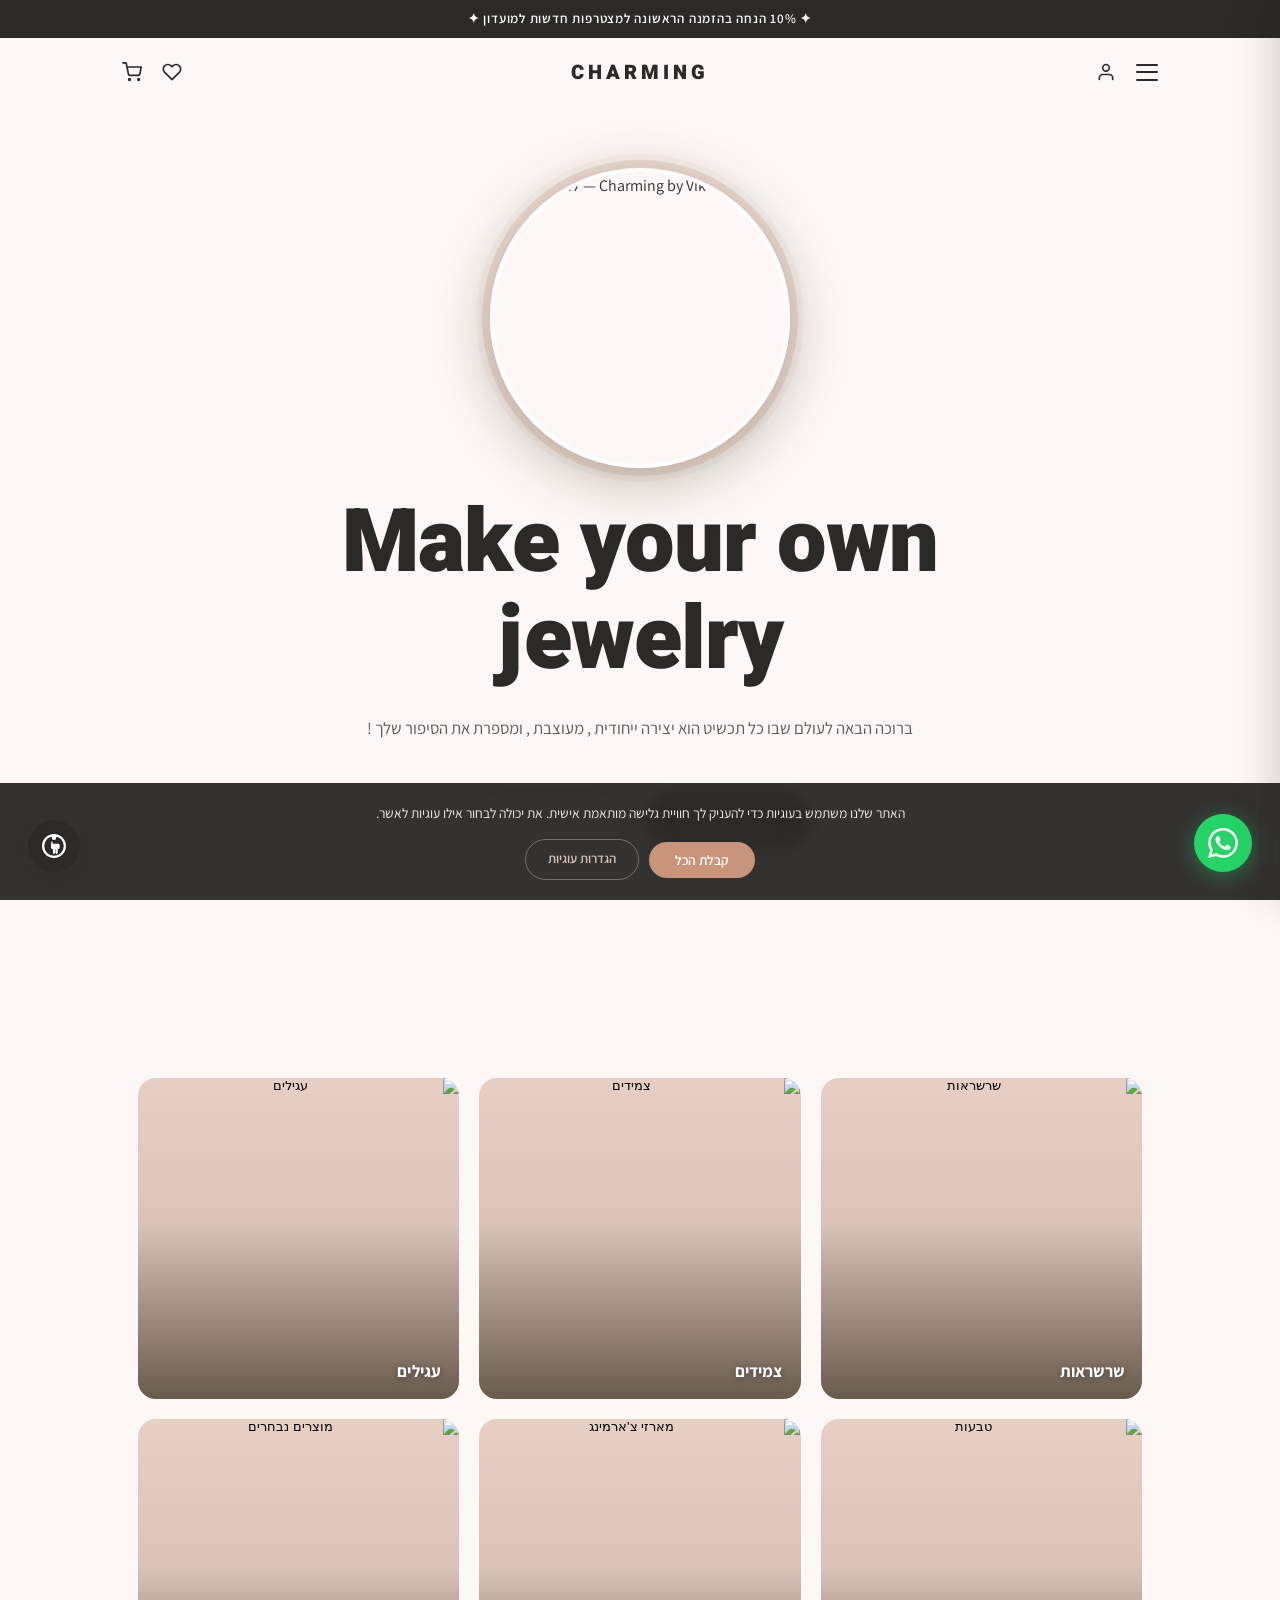
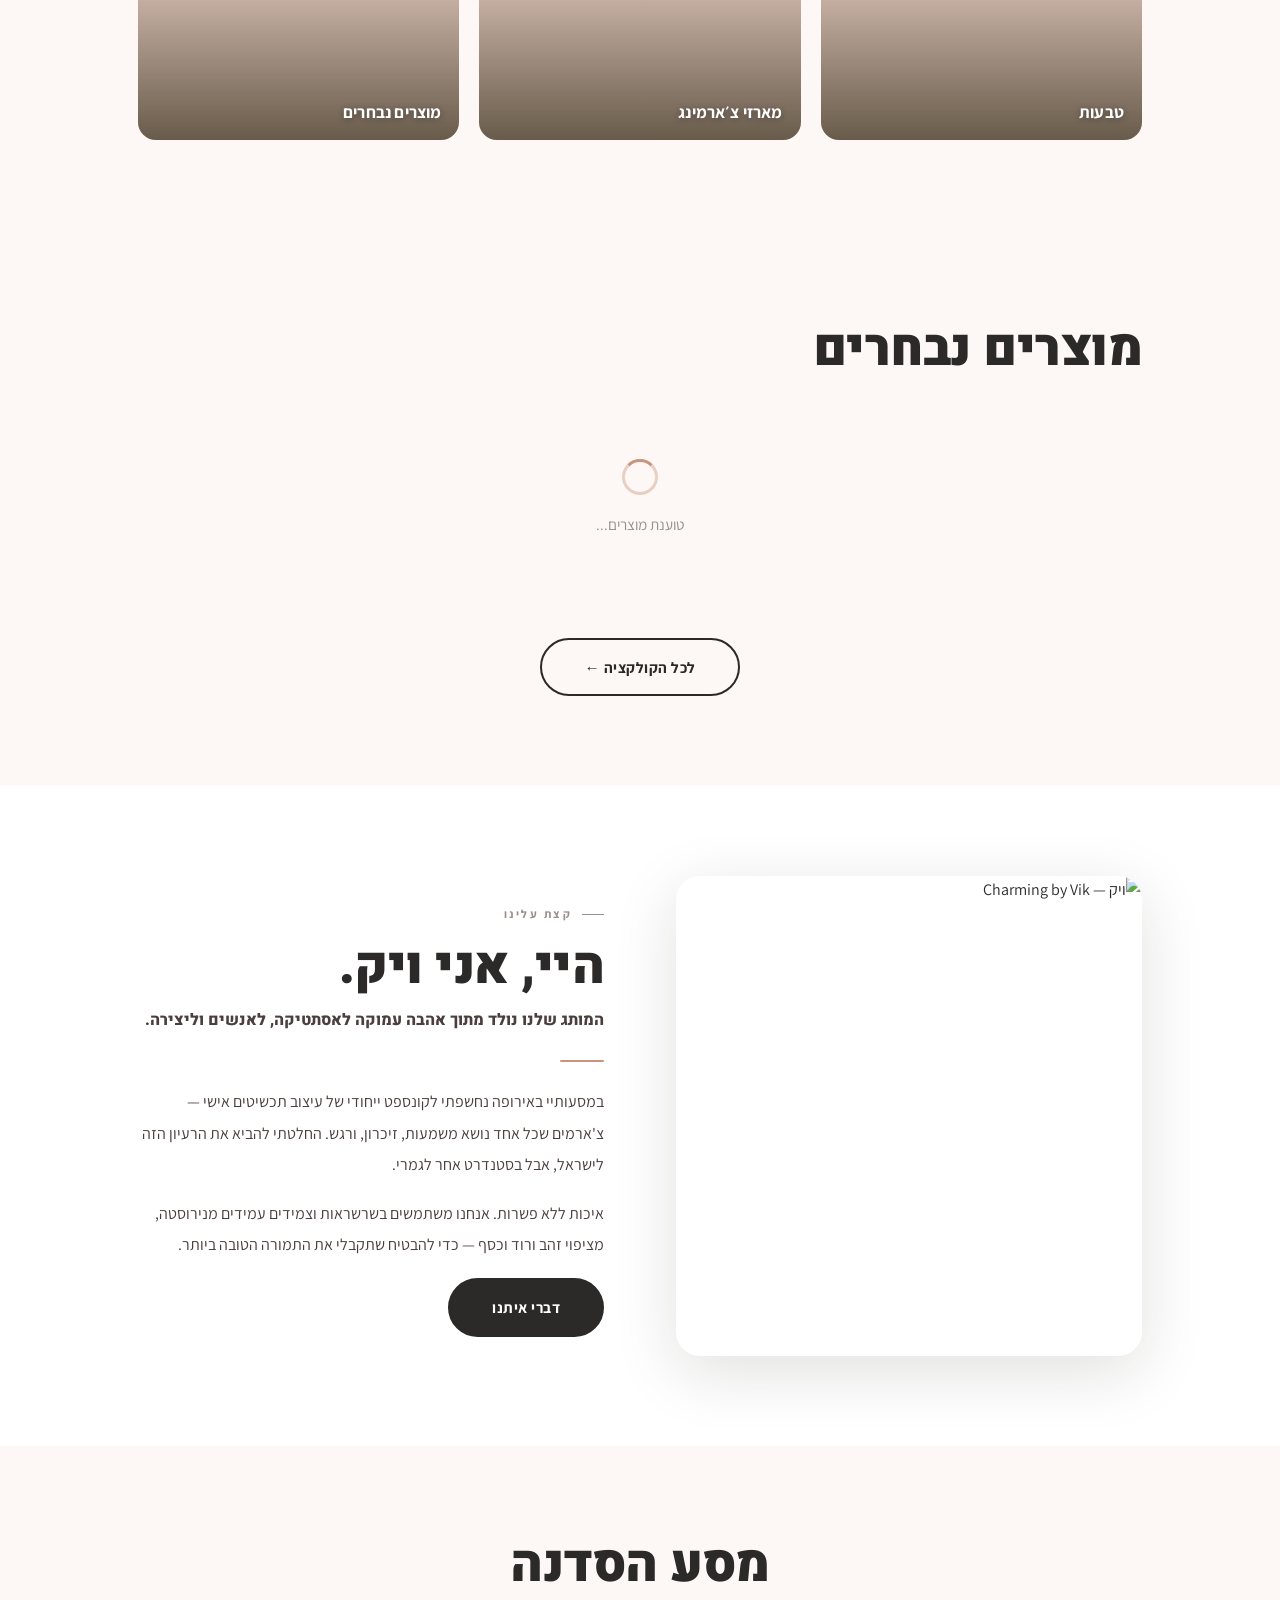
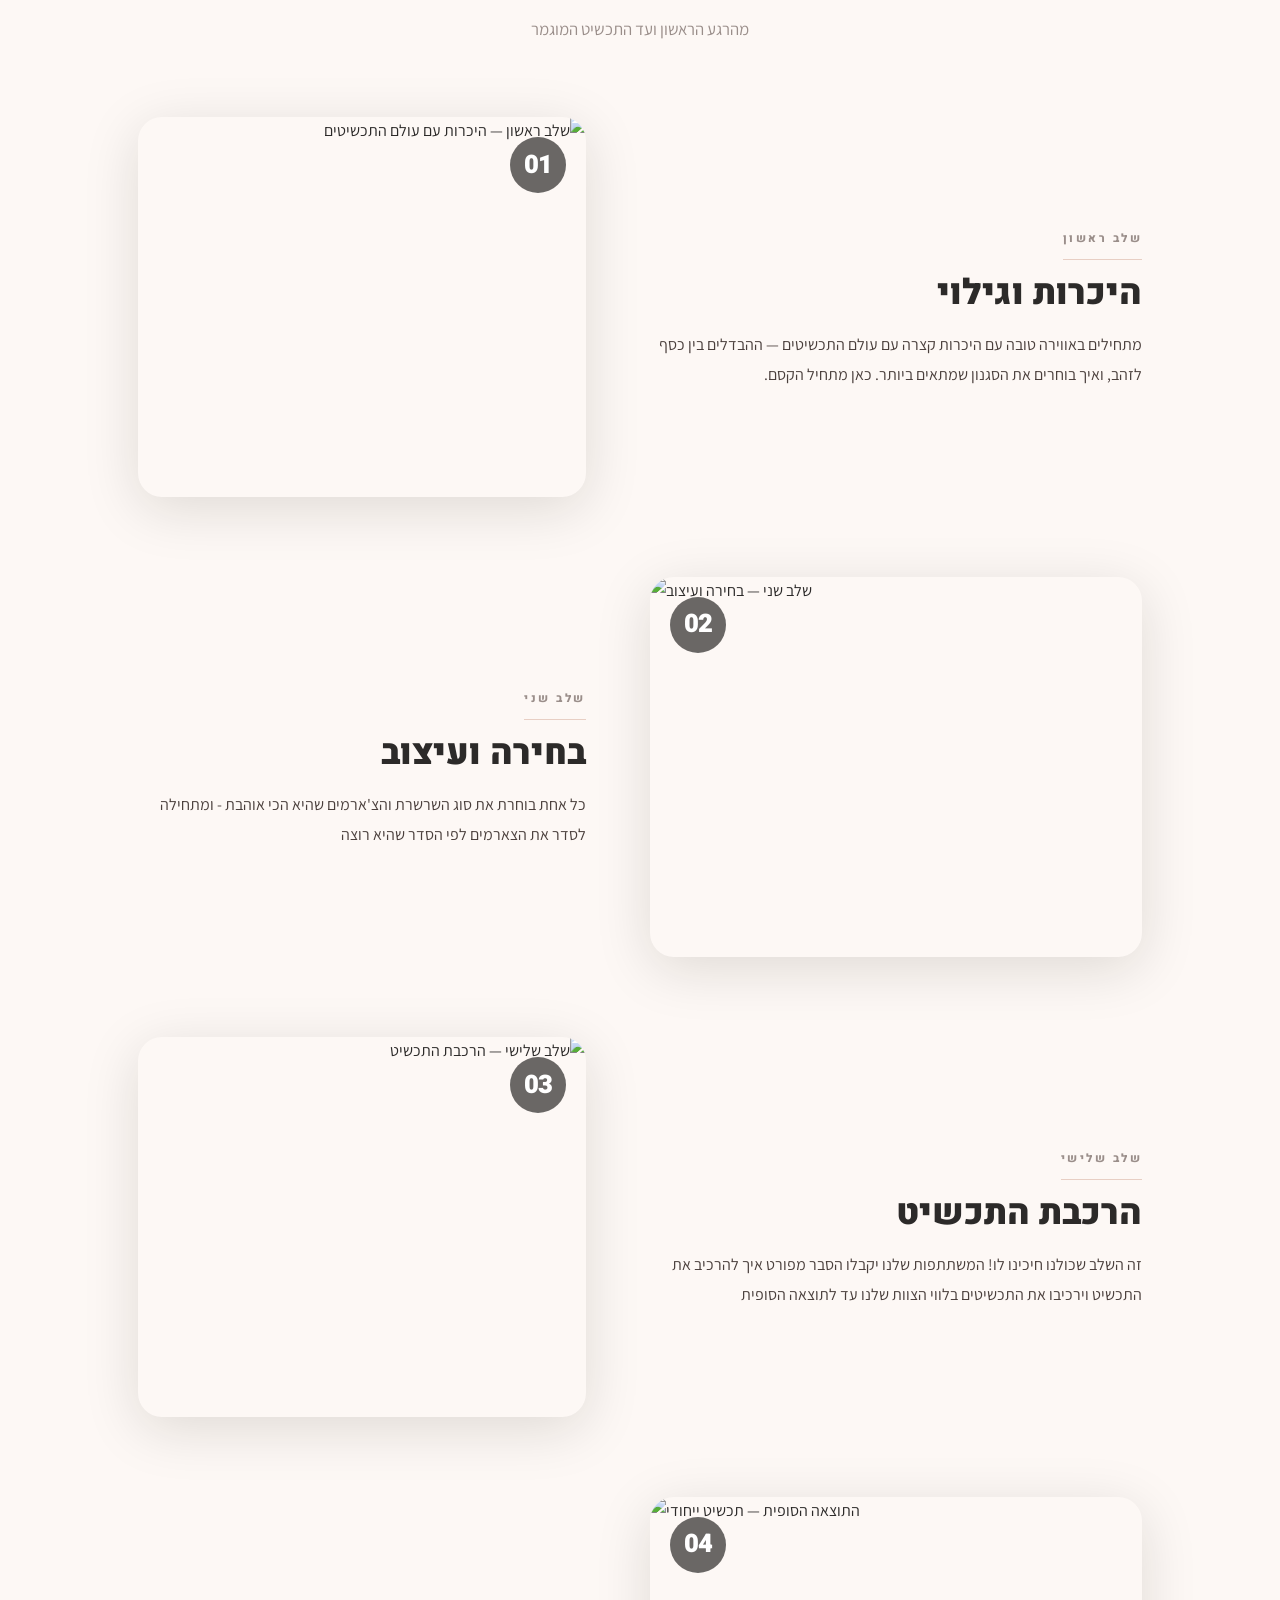
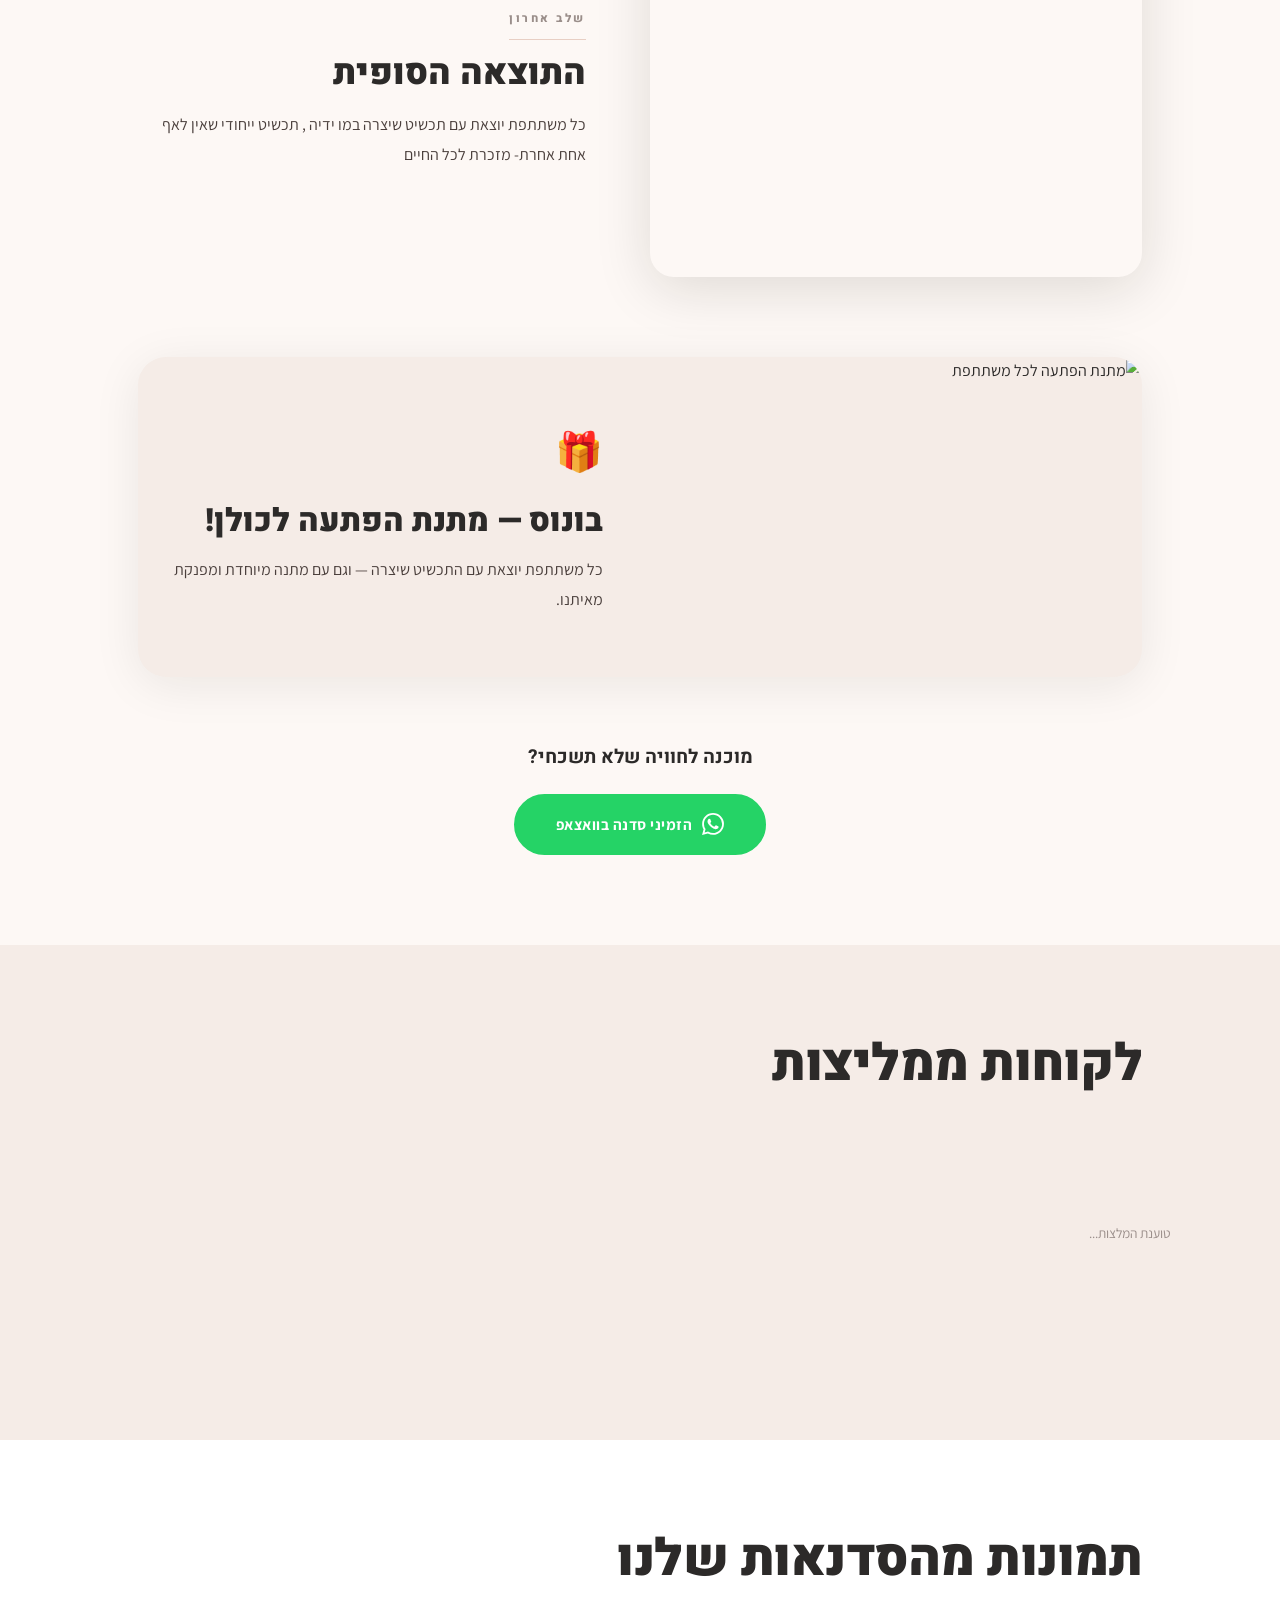
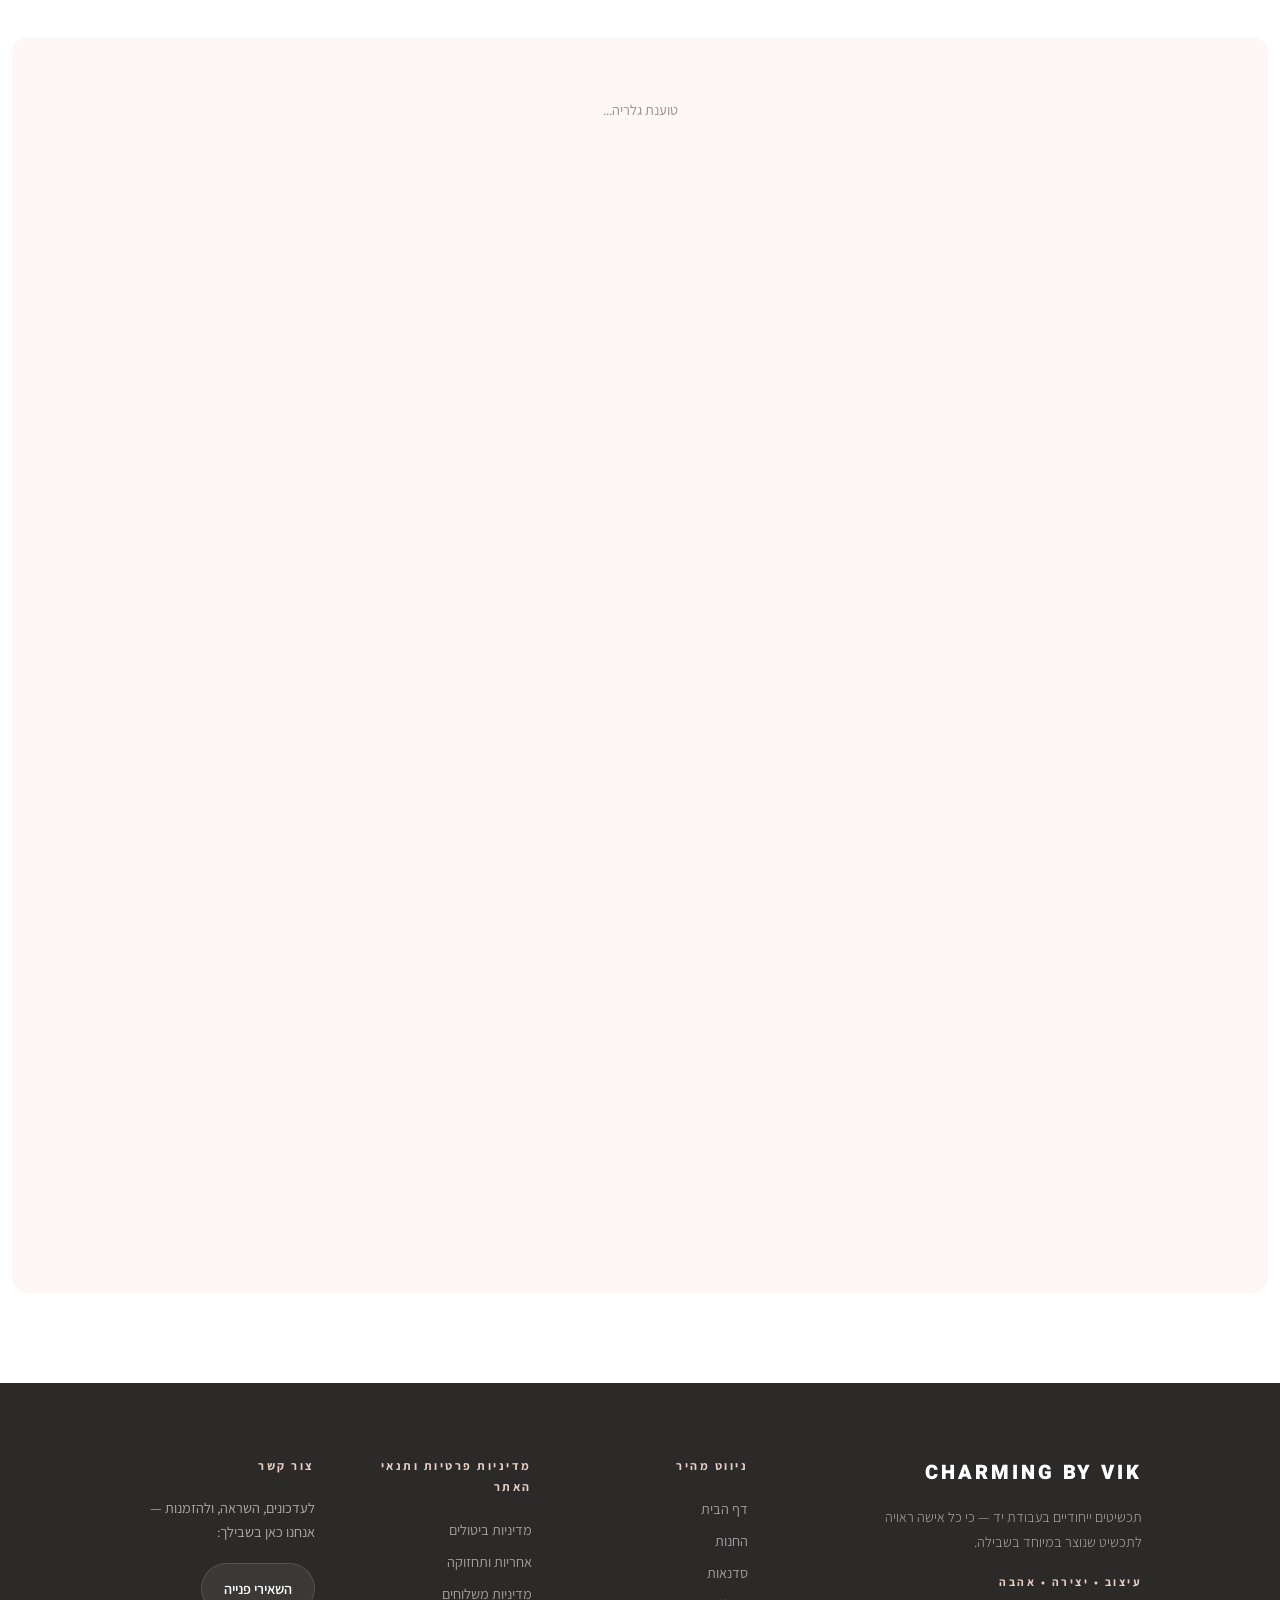
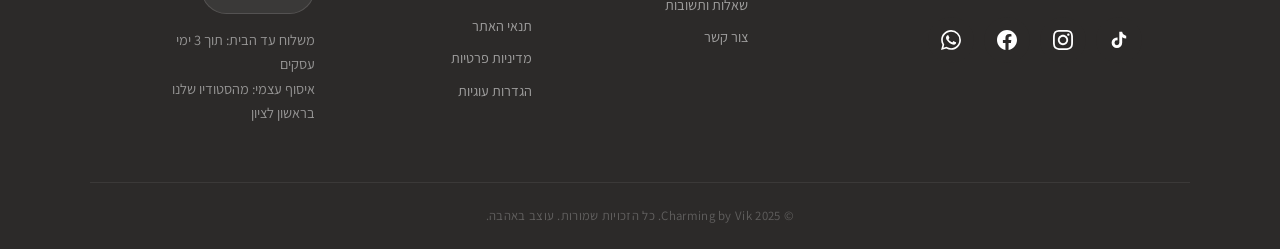
==== commit e4257969: "Optimize product images: inject Cloudinary w_600/w_1200 transform + render only 2 slides per card" ====
--- a/index.html
+++ b/index.html
@@ -12,8 +12,7 @@
   <link rel="preconnect" href="https://fonts.gstatic.com" crossorigin />
   <link rel="preconnect" href="https://res.cloudinary.com" />
   <link rel="stylesheet" href="style.css?v=5" />
-  <link href="https://fonts.googleapis.com/css2?family=Assistant:wght@300;400;600;700&family=Heebo:wght@400;700;800;900&display=swap" rel="stylesheet" />
-  <link rel="stylesheet" href="https://cdnjs.cloudflare.com/ajax/libs/font-awesome/6.5.0/css/all.min.css" />
+  <link href="https://fonts.googleapis.com/css2?family=Assistant:wght@300;400;600;700&family=Heebo:wght@700;800;900&display=swap" rel="stylesheet" />
   <script src="lang-init.js?v=3"></script>
   <!-- GA4 — consent-gated -->
   <script async src="https://www.googletagmanager.com/gtag/js?id=G-MBC09YG3HY"></script>
@@ -122,7 +121,7 @@
   <!-- ===== HERO ===== -->
   <section id="home" class="hero">
     <div class="hero-logo-wrap">
-      <img src="https://res.cloudinary.com/dhri2dbek/image/upload/f_auto,q_auto/v1774700777/IMG_0993_d2kokk.jpg" alt="Charming by Vik — לוגו" class="hero-logo-img" fetchpriority="high" decoding="async" />
+      <img src="https://res.cloudinary.com/dhri2dbek/image/upload/f_auto,q_auto,w_800/v1774700777/IMG_0993_d2kokk.jpg" alt="Charming by Vik — לוגו" class="hero-logo-img" fetchpriority="high" decoding="async" />
     </div>
     <div class="hero-content">
       <h1 class="hero-title">Make your own jewelry</h1>
@@ -142,7 +141,7 @@
         <!-- שרשראות -->
         <button class="category-card" data-nav="shop.html?cat=שרשראות" aria-label="קנה שרשראות">
           <img
-            src="https://res.cloudinary.com/dhri2dbek/image/upload/f_auto,q_auto/v1773270781/%D7%A6%D7%99%D7%9C%D7%95%D7%9D_%D7%9E%D7%A1%D7%9A_2026-03-08_%D7%91-0.06.42_uzf20t.png"
+            src="https://res.cloudinary.com/dhri2dbek/image/upload/f_auto,q_auto,w_800/v1773270781/%D7%A6%D7%99%D7%9C%D7%95%D7%9D_%D7%9E%D7%A1%D7%9A_2026-03-08_%D7%91-0.06.42_uzf20t.png"
             alt="שרשראות"
             loading="lazy"
             decoding="async"
@@ -155,7 +154,7 @@
         <!-- צמידים -->
         <button class="category-card" data-nav="shop.html?cat=צמידים" aria-label="קנה צמידים">
           <img
-            src="https://res.cloudinary.com/dhri2dbek/image/upload/f_auto,q_auto/v1773270781/%D7%A6%D7%99%D7%9C%D7%95%D7%9D_%D7%9E%D7%A1%D7%9A_2026-03-08_%D7%91-0.03.54_t6qdeu.png"
+            src="https://res.cloudinary.com/dhri2dbek/image/upload/f_auto,q_auto,w_800/v1773270781/%D7%A6%D7%99%D7%9C%D7%95%D7%9D_%D7%9E%D7%A1%D7%9A_2026-03-08_%D7%91-0.03.54_t6qdeu.png"
             alt="צמידים"
             loading="lazy"
             decoding="async"
@@ -168,7 +167,7 @@
         <!-- עגילים -->
         <button class="category-card" data-nav="shop.html?cat=עגילים" aria-label="קנה עגילים">
           <img
-            src="https://res.cloudinary.com/dhri2dbek/image/upload/f_auto,q_auto/v1773270781/%D7%A6%D7%99%D7%9C%D7%95%D7%9D_%D7%9E%D7%A1%D7%9A_2026-03-08_%D7%91-0.03.08_t7chdp.png"
+            src="https://res.cloudinary.com/dhri2dbek/image/upload/f_auto,q_auto,w_800/v1773270781/%D7%A6%D7%99%D7%9C%D7%95%D7%9D_%D7%9E%D7%A1%D7%9A_2026-03-08_%D7%91-0.03.08_t7chdp.png"
             alt="עגילים"
             loading="lazy"
             decoding="async"
@@ -181,7 +180,7 @@
         <!-- טבעות -->
         <button class="category-card" data-nav="shop.html?cat=טבעות" aria-label="קנה טבעות">
           <img
-            src="https://res.cloudinary.com/dhri2dbek/image/upload/f_auto,q_auto/v1773270781/%D7%A6%D7%99%D7%9C%D7%95%D7%9D_%D7%9E%D7%A1%D7%9A_2026-03-08_%D7%91-0.07.57_ughsft.png"
+            src="https://res.cloudinary.com/dhri2dbek/image/upload/f_auto,q_auto,w_800/v1773270781/%D7%A6%D7%99%D7%9C%D7%95%D7%9D_%D7%9E%D7%A1%D7%9A_2026-03-08_%D7%91-0.07.57_ughsft.png"
             alt="טבעות"
             loading="lazy"
             decoding="async"
@@ -247,7 +246,7 @@
     <div class="container">
       <div class="about-layout">
         <div class="about-img-wrap">
-          <img src="https://res.cloudinary.com/dhri2dbek/image/upload/f_auto,q_auto/v1773270753/%D7%A6%D7%99%D7%9C%D7%95%D7%9D_%D7%9E%D7%A1%D7%9A_2026-03-08_%D7%91-0.12.47_sicnep.png" alt="ויק — Charming by Vik" loading="lazy" decoding="async" />
+          <img src="https://res.cloudinary.com/dhri2dbek/image/upload/f_auto,q_auto,w_800/v1773270753/%D7%A6%D7%99%D7%9C%D7%95%D7%9D_%D7%9E%D7%A1%D7%9A_2026-03-08_%D7%91-0.12.47_sicnep.png" alt="ויק — Charming by Vik" loading="lazy" decoding="async" />
         </div>
         <div class="about-text">
           <span class="section-eyebrow" data-i18n="about_eyebrow">קצת עלינו</span>
@@ -286,7 +285,7 @@
             </p>
           </div>
           <div class="journey-step-img">
-            <img src="https://res.cloudinary.com/dhri2dbek/image/upload/f_auto,q_auto/v1774700830/IMG_7607_sr1pij.jpg" alt="שלב ראשון — היכרות עם עולם התכשיטים" loading="lazy" decoding="async" class="object-cover rounded-lg" />
+            <img src="https://res.cloudinary.com/dhri2dbek/image/upload/f_auto,q_auto,w_800/v1774700830/IMG_7607_sr1pij.jpg" alt="שלב ראשון — היכרות עם עולם התכשיטים" loading="lazy" decoding="async" class="object-cover rounded-lg" />
             <span class="journey-step-badge">01</span>
           </div>
         </div>
@@ -301,7 +300,7 @@
             </p>
           </div>
           <div class="journey-step-img">
-            <img src="https://res.cloudinary.com/dhri2dbek/image/upload/f_auto,q_auto/v1774700866/1112_axxkwm.png" alt="שלב שני — בחירה ועיצוב" loading="lazy" decoding="async" class="object-cover rounded-lg" />
+            <img src="https://res.cloudinary.com/dhri2dbek/image/upload/f_auto,q_auto,w_800/v1774700866/1112_axxkwm.png" alt="שלב שני — בחירה ועיצוב" loading="lazy" decoding="async" class="object-cover rounded-lg" />
             <span class="journey-step-badge">02</span>
           </div>
         </div>
@@ -316,7 +315,7 @@
             </p>
           </div>
           <div class="journey-step-img">
-            <img src="https://res.cloudinary.com/dhri2dbek/image/upload/f_auto,q_auto/v1774700938/IMG_7968_odira3.jpg" alt="שלב שלישי — הרכבת התכשיט" loading="lazy" decoding="async" class="object-cover rounded-lg" />
+            <img src="https://res.cloudinary.com/dhri2dbek/image/upload/f_auto,q_auto,w_800/v1774700938/IMG_7968_odira3.jpg" alt="שלב שלישי — הרכבת התכשיט" loading="lazy" decoding="async" class="object-cover rounded-lg" />
             <span class="journey-step-badge">03</span>
           </div>
         </div>
@@ -331,7 +330,7 @@
             </p>
           </div>
           <div class="journey-step-img">
-            <img src="https://res.cloudinary.com/dhri2dbek/image/upload/f_auto,q_auto/v1773270807/3828f683-2dfb-4a71-9f0d-6b0d15ee7718_xjdmvj.jpg" alt="התוצאה הסופית — תכשיט ייחודי" loading="lazy" decoding="async" class="object-cover rounded-lg" />
+            <img src="https://res.cloudinary.com/dhri2dbek/image/upload/f_auto,q_auto,w_800/v1773270807/3828f683-2dfb-4a71-9f0d-6b0d15ee7718_xjdmvj.jpg" alt="התוצאה הסופית — תכשיט ייחודי" loading="lazy" decoding="async" class="object-cover rounded-lg" />
             <span class="journey-step-badge">04</span>
           </div>
         </div>
@@ -341,7 +340,7 @@
       <!-- Gift / Surprise Stage -->
       <div class="journey-gift">
         <div class="journey-gift-img">
-          <img src="https://res.cloudinary.com/dhri2dbek/image/upload/f_auto,q_auto/v1773273155/giftimage_vilxle.png" alt="מתנת הפתעה לכל משתתפת" loading="lazy" decoding="async" />
+          <img src="https://res.cloudinary.com/dhri2dbek/image/upload/f_auto,q_auto,w_800/v1773273155/giftimage_vilxle.png" alt="מתנת הפתעה לכל משתתפת" loading="lazy" decoding="async" />
         </div>
         <div class="journey-gift-text">
           <span class="gift-badge">🎁</span>
@@ -497,7 +496,7 @@
   <script type="module" src="drawer-subcat.js"></script>
   <script type="module" src="auth.js"></script>
   <script type="module" src="tracker.js"></script>
-  <script type="module" src="catalog.js?v=10"></script>
+  <script type="module" src="catalog.js?v=11"></script>
   <script type="module" src="accessibility.js"></script>
   <script type="module" src="home-dynamic.js"></script>
 
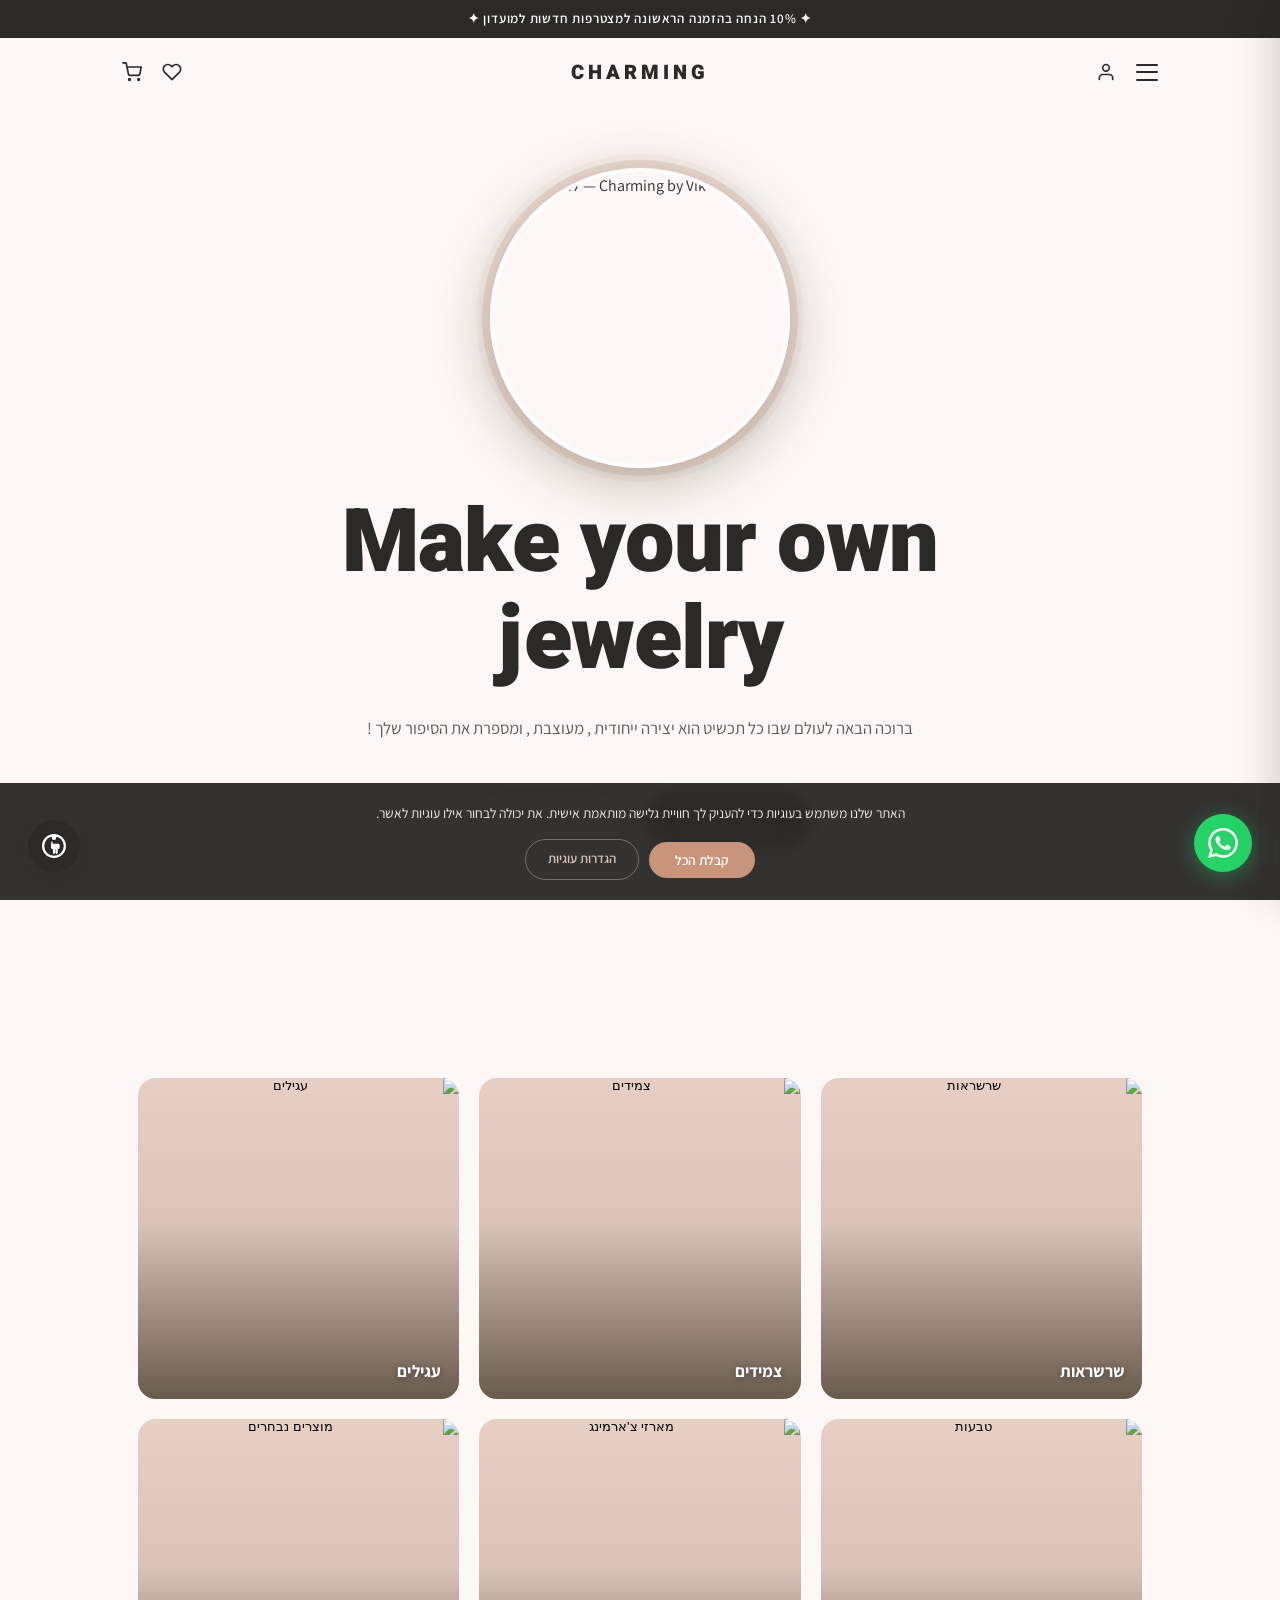
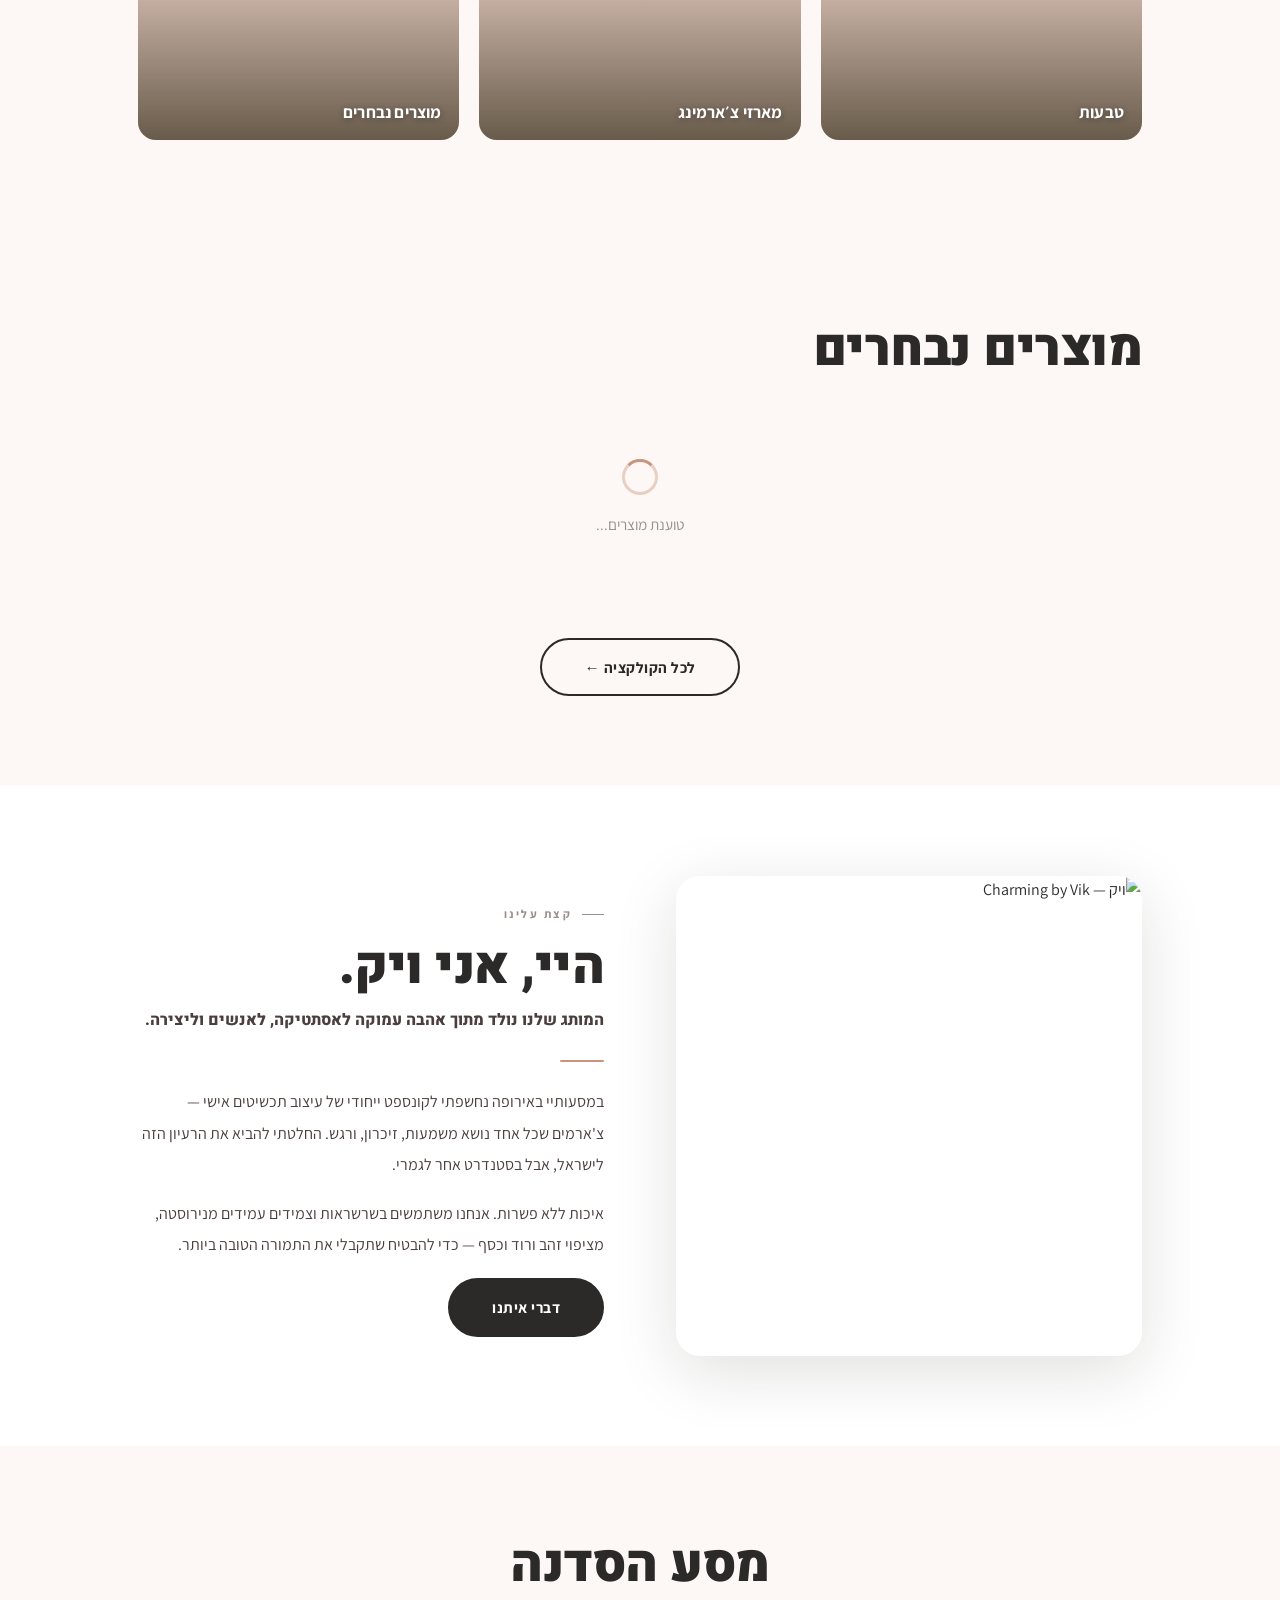
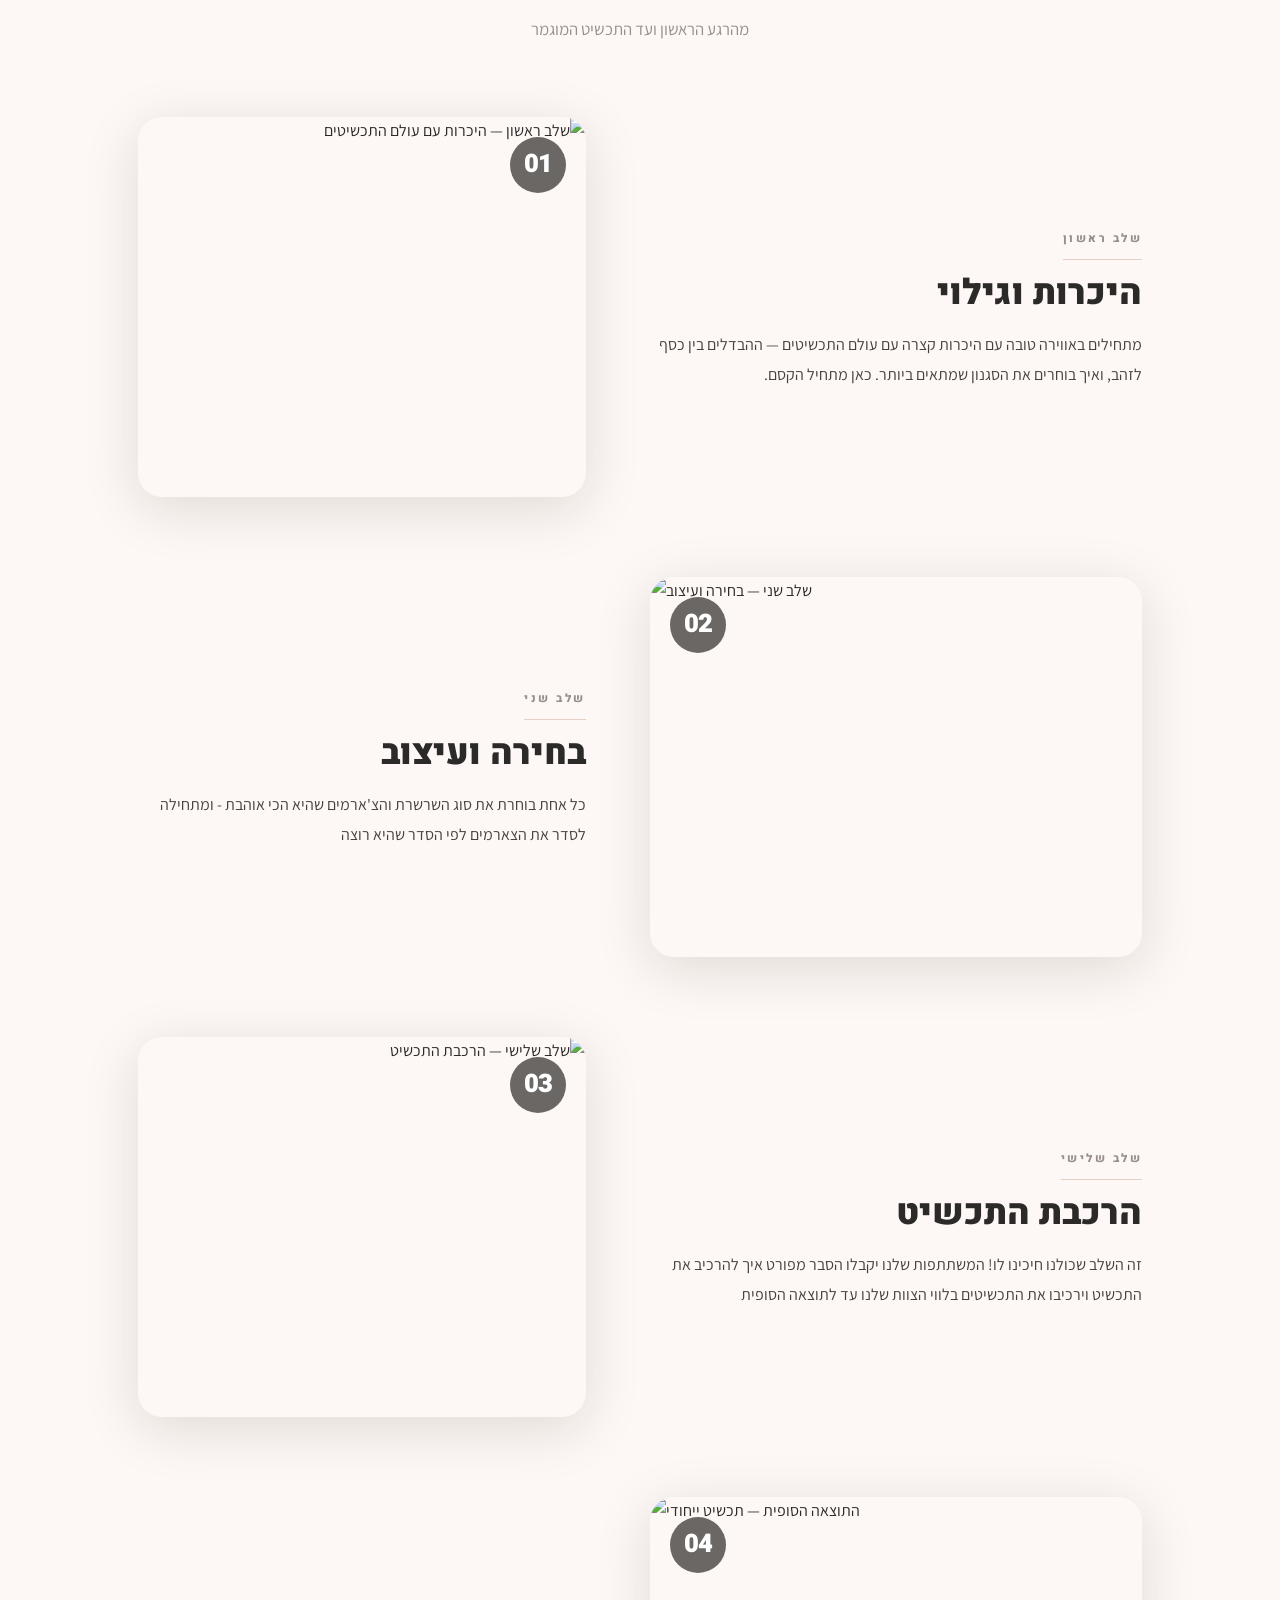
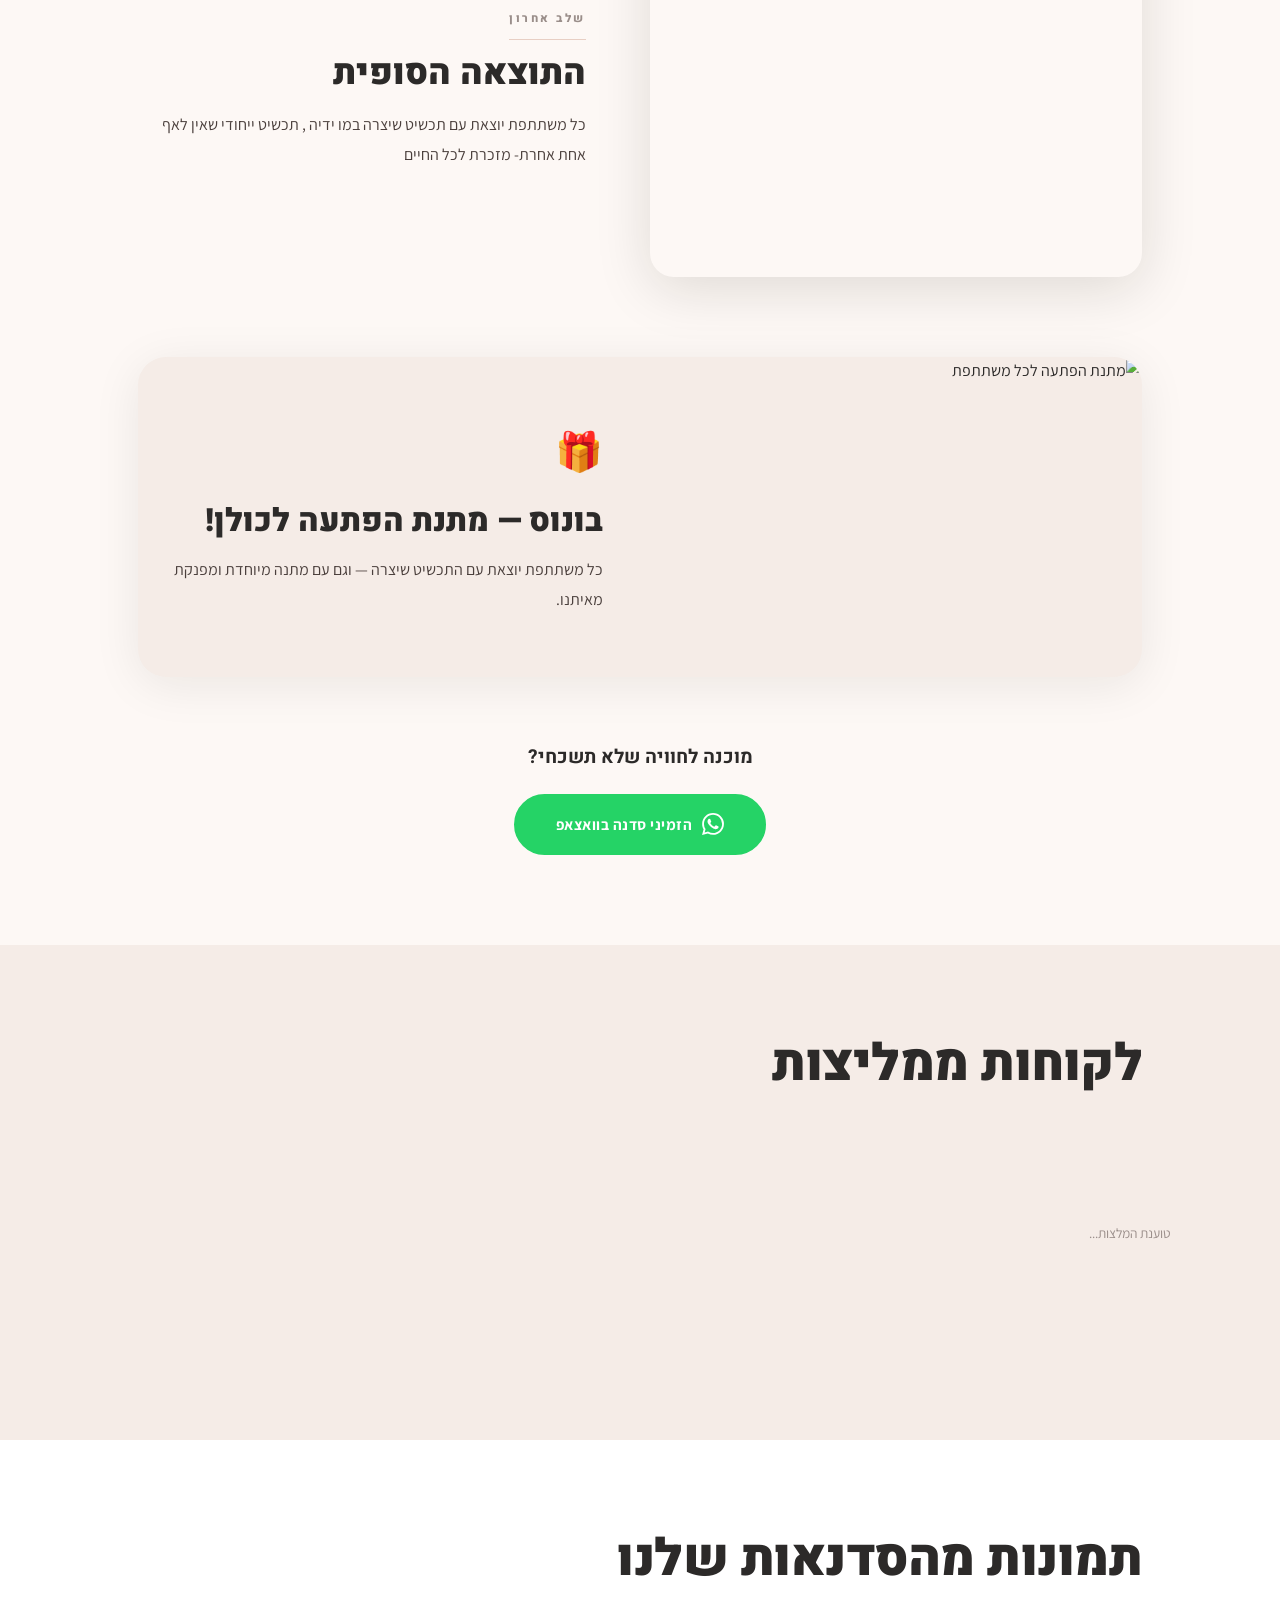
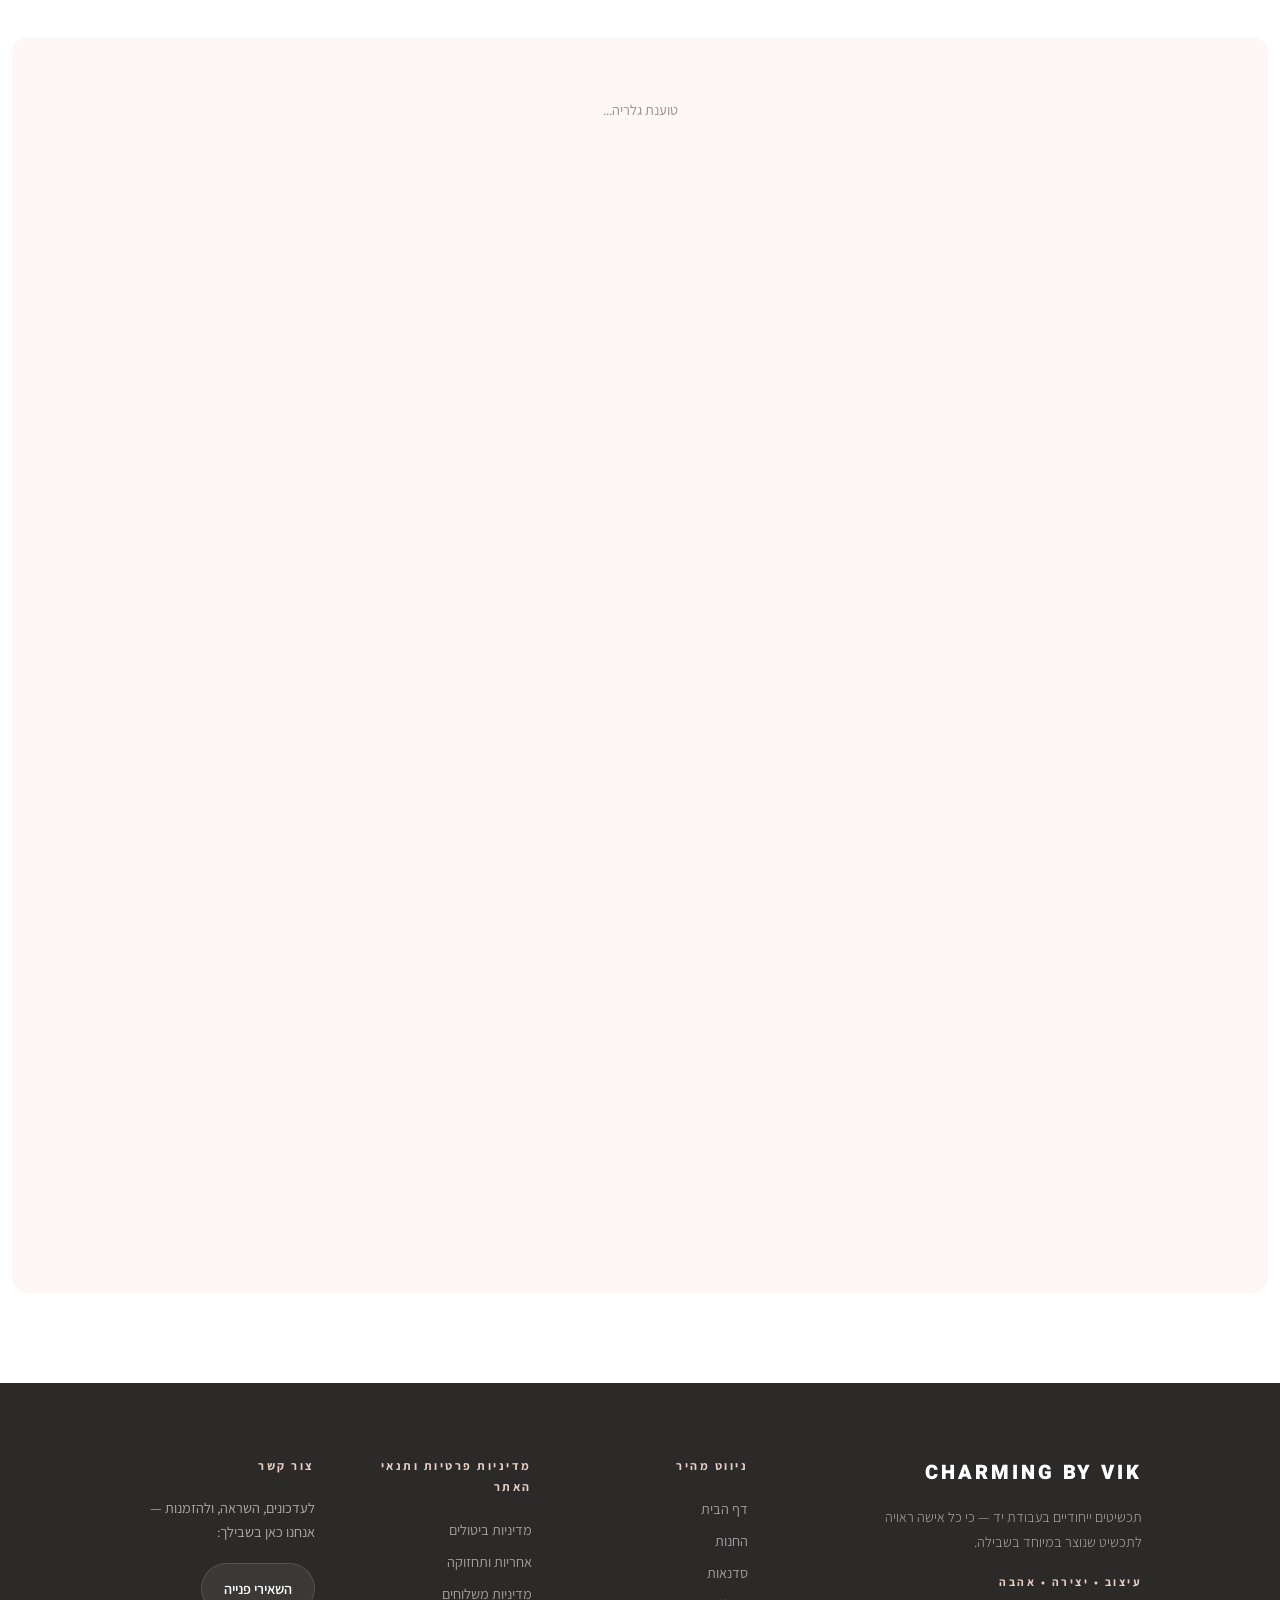
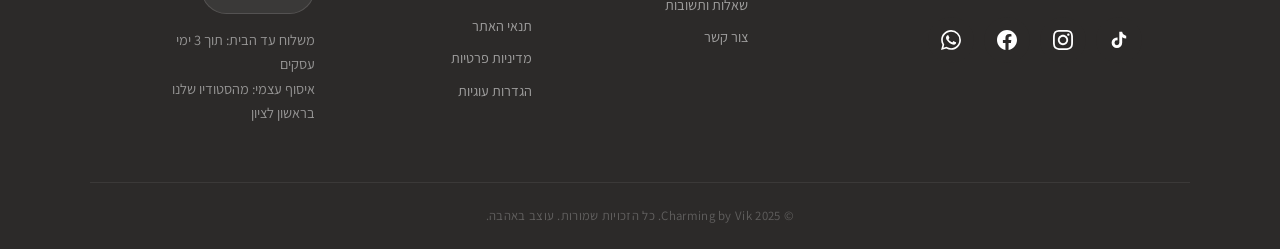
==== commit 106d9aa9: "Product breadcrumb: add החנות + sub-category links (full path: home / shop / cat / subcat / product)" ====
--- a/index.html
+++ b/index.html
@@ -496,7 +496,7 @@
   <script type="module" src="drawer-subcat.js"></script>
   <script type="module" src="auth.js"></script>
   <script type="module" src="tracker.js"></script>
-  <script type="module" src="catalog.js?v=11"></script>
+  <script type="module" src="catalog.js?v=12"></script>
   <script type="module" src="accessibility.js"></script>
   <script type="module" src="home-dynamic.js"></script>
 
